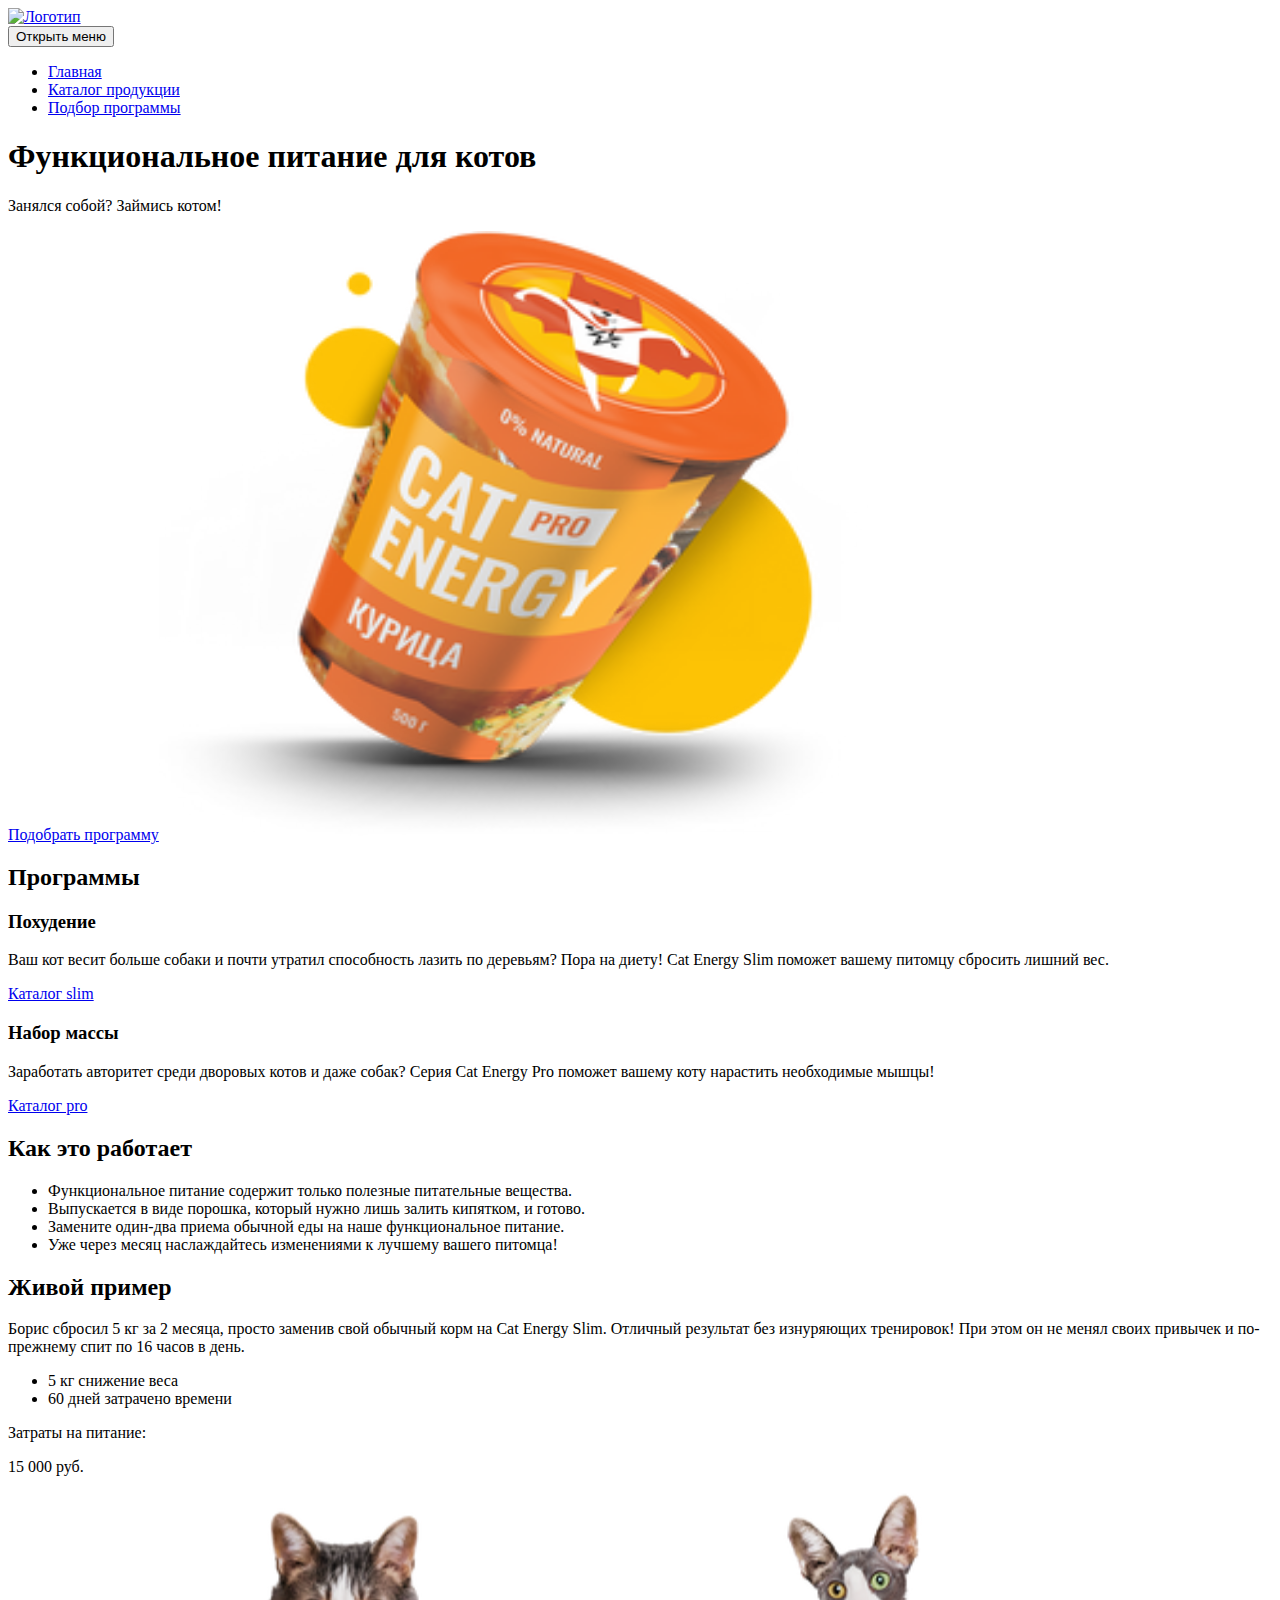
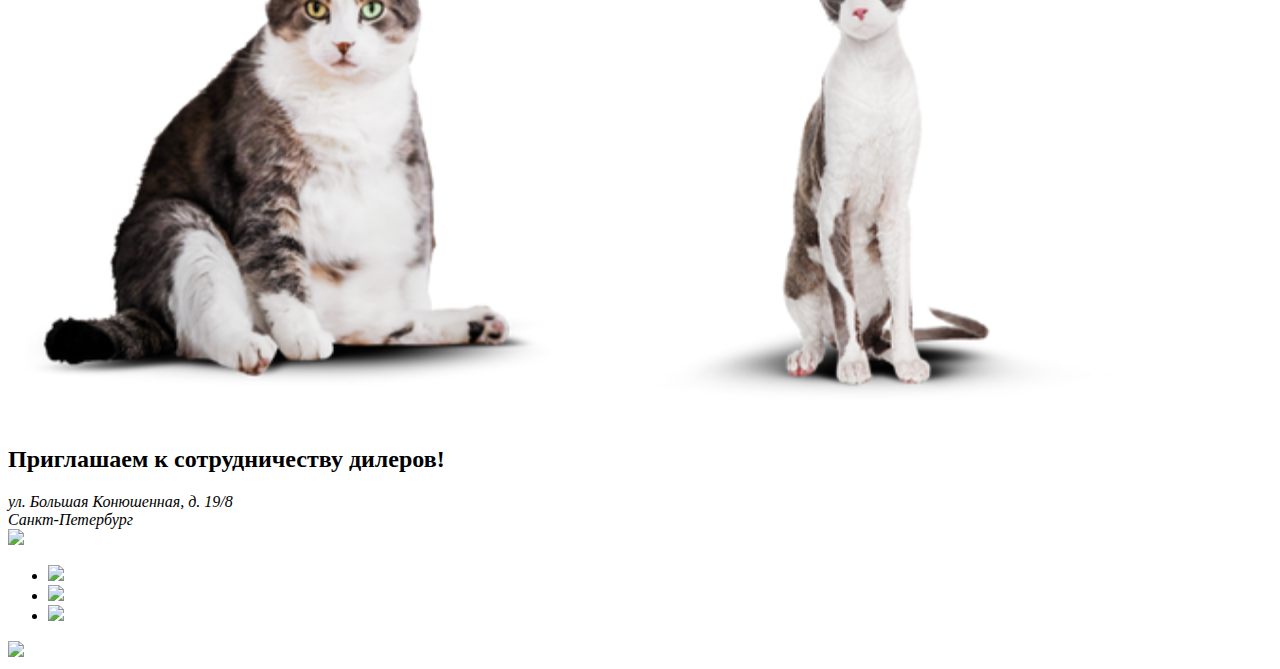
==== 4/index.html @ 18e3132c "Deploying to gh-pages from @ MakcimkoDG/2470113-cat-energy-31@b0594f6a841860a5d64043e78436e8407e42c7" ====
<!DOCTYPE html><html lang="ru"><head><meta charset="utf-8"><title>Cat Energy: функциональное питание для котов</title><link rel="stylesheet" href="styles/style.css"><link rel="icon" href="favicons/favicon.svg" type="image/svg+xml"><link rel="icon" href="favicon.ico"><!-- 16×16 --><link rel="manifest" href="manifest.webmanifest"></head><body class="page page-index"><header class="page__header header"><a class="header__logo header-logo" href="index.html"><img class="header-logo__img" src="img/logo-desktop.svg" alt="Логотип" width="202" height="59"></a><nav class="header__nav navigation"><button class="navigation__toggle" type="button"><span class="visually-hidden">Открыть меню</span></button><ul class="navigation__list"><li class="navigation__item navigation__item--active"><a href="index.html">Главная</a></li><li class="navigation__item"><a href="catalog.html">Каталог продукции</a></li><li class="navigation__item"><a href="catalog.html">Подбор программы</a></li></ul></nav></header><main class="page__content"><section class="promo"><h1 class="promo__title section-title section-title--l">Функциональное питание для котов</h1><p class="promo__description">Занялся собой? Займись котом!</p><a class="promo__button-link button-link" href="#">Подобрать программу</a><picture class="promo__image"><source width="552" height="499" type="image/png" media="(min-width: 1440px)" srcset="images/index-can@1x.png, images/index-can@2x.png 2x"><source width="709" height="609" type="image/png" media="(min-width: 768px)" srcset="images/index-can@1x.png, images/index-can@2x.png 2x"><img src="images/index-can@1x.png" srcset="images/index-can@2x.png 2x" width="280" height="270" alt="Банка питания с курицей"></picture></section><section class="preferences"><h2 class="preferences__title visually-hidden">Программы</h2><article class="preferences__card preferences__card--slim card-index"><h3 class="card-index__title">Похудение</h3><p class="card-index__description">Ваш кот весит больше собаки и почти утратил способность лазить по деревьям? Пора на диету! Cat Energy Slim поможет вашему питомцу сбросить лишний вес.</p><a class="card-index__link" href="#">Каталог slim</a></article><article class="preferences__card card-index preferences__card--pro"><h3 class="card-index__title">Набор массы</h3><p class="card-index__description">Заработать авторитет среди дворовых котов и даже собак? Серия Cat Energy Pro поможет вашему коту нарастить необходимые мышцы!</p><a class="card-index__link" href="#">Каталог pro</a></article></section><section class="features"><h2 class="features__title section-title section-title--l">Как это работает</h2><ul class="features__list"><li class="features__item features__item--first">Функциональное питание содержит только полезные питательные вещества.</li><li class="features__item features__item--second">Выпускается в виде порошка, который нужно лишь залить кипятком, и готово.</li><li class="features__item features__item--third">Замените один-два приема обычной еды на наше функциональное питание.</li><li class="features__item features__item--fourth">Уже через месяц наслаждайтесь изменениями к лучшему вашего питомца!</li></ul></section><section class="example"><h2 class="example__title section-title section-title--l">Живой пример</h2><p class="example__description">Борис сбросил 5 кг за 2 месяца, просто заменив свой обычный корм на Cat Energy Slim. Отличный результат без изнуряющих тренировок! При этом он не менял своих привычек и по-прежнему спит по 16 часов в день.</p><ul class="example__list"><li class="example__item example-item"><span class="example-item__key">5 кг</span> <span class="example-item__notice">снижение веса</span></li><li class="example__item example-item"><span class="example-item__key">60 дней</span> <span class="example-item__notice">затрачено времени</span></li></ul><p class="example__text">Затраты на питание:</p><p class="example__price">15 000 руб.</p><div class="example__slider"><picture class="example__slider--fat"><source width="560" height="512" type="image/png" media="(min-width: 768px)" srcset="images/fat_cat@1x.png, images/fat_cat@2x.png 2x"><img src="images/fat_cat@1x.png" srcset="images/fat_cat@2x.png 2x" width="280" height="256" alt="Толстый кот"></picture><picture class="example__slider--slim"><source width="560" height="512" type="image/png" media="(min-width: 768px)" srcset="images/slim_cat@1x.png, images/slim_cat@2x.png 2x"><img src="images/slim_cat@1x.png" srcset="images/slim_cat@2x.png 2x" width="280" height="256" alt="Худой кот"></picture></div></section><section class="contacts"><img class="contacts__map"><div class="contacts__container"><h2 class="contacts__title section-title section-title--xs">Приглашаем к сотрудничеству дилеров!</h2><address class="contacts__address">ул. Большая Конюшенная, д. 19/8<br>Санкт-Петербург</address></div></section></main><footer class="page__footer footer"><a class="footer__logo footer-logo" href="#"><img class="footer-logo__img" src="img/logo.svg"></a><ul class="footer__social-list social-list"><li class="social-list__item"><a class="social-list__link" href="#"><img src="img/vk.svg"></a></li><li class="social-list__item"><a class="social-list__link" href="#"><img src="img/yt.svg"></a></li><li class="social-list__item"><a class="social-list__link" href="#"><img src="img/tg.svg"></a></li></ul><a class="footer__copyright copyright" href="#"><img class="copyright__img" src="img/html-academy.svg"></a></footer></body></html>
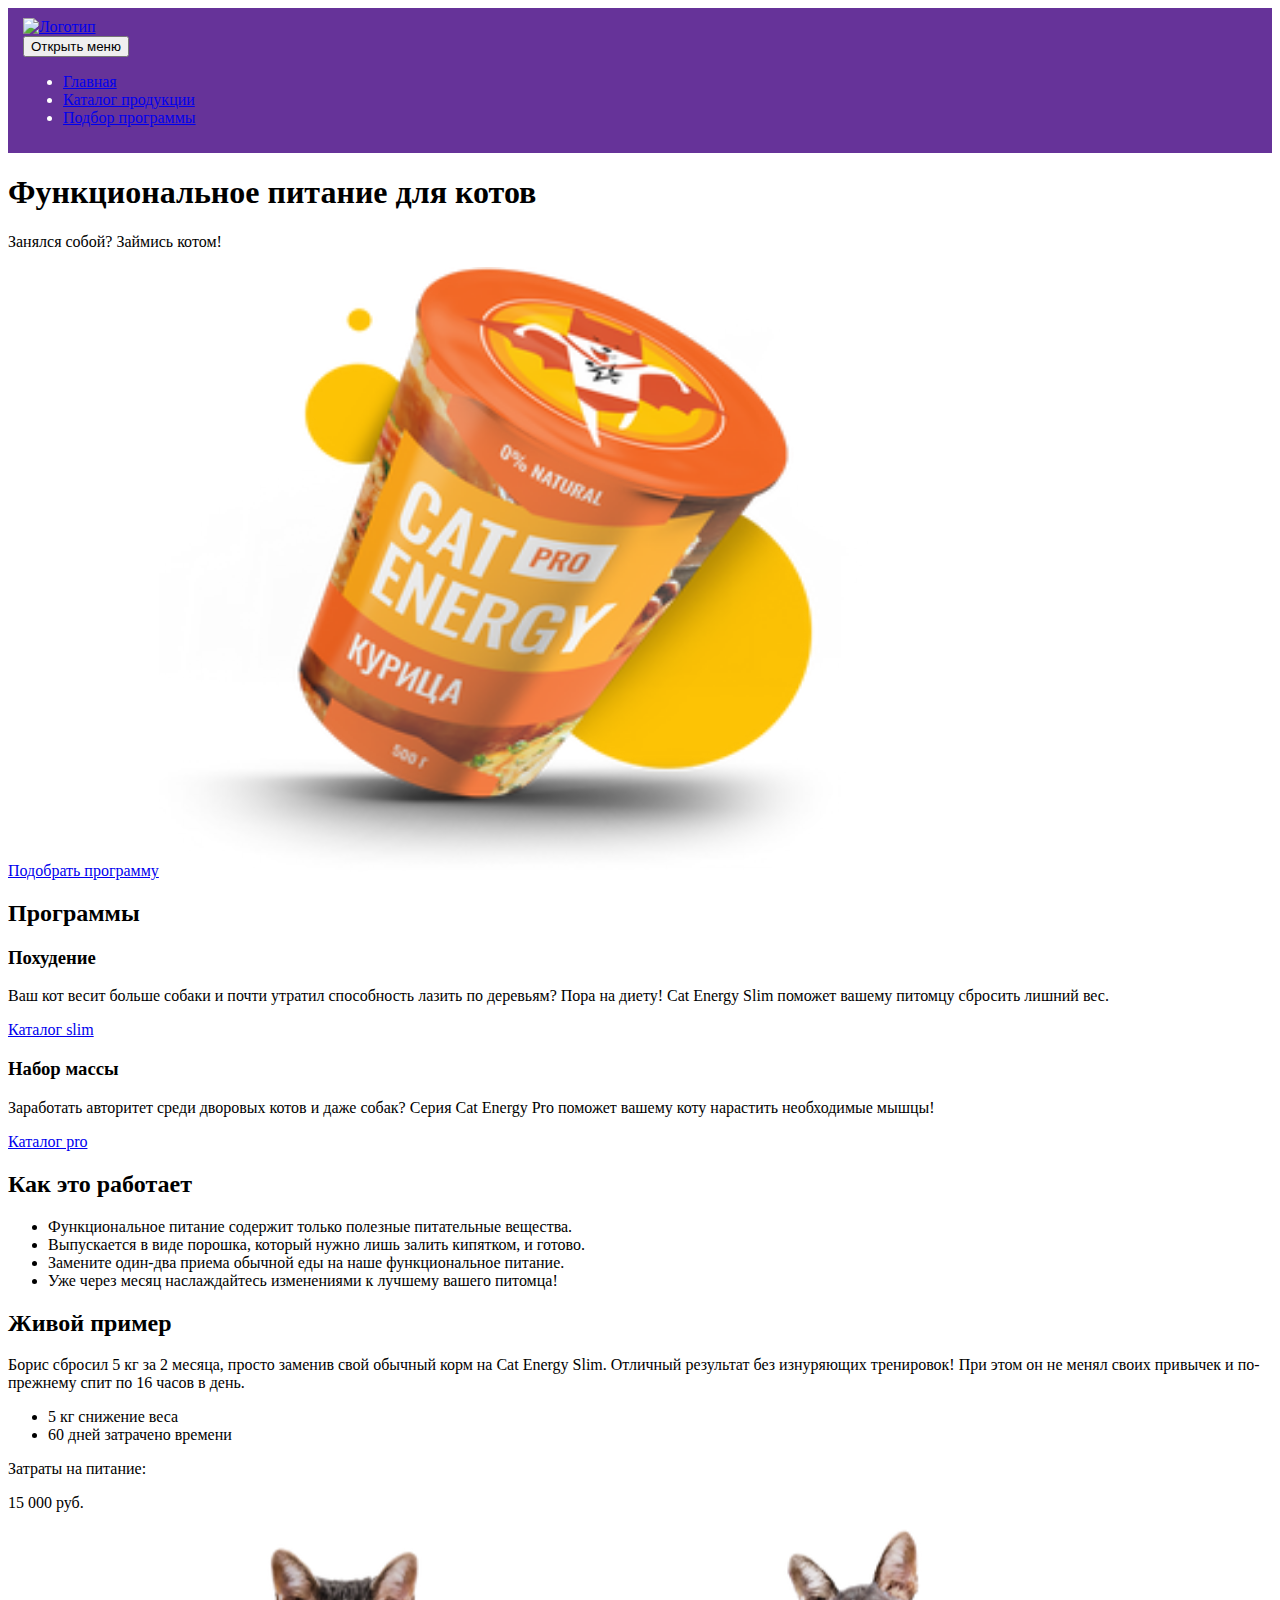
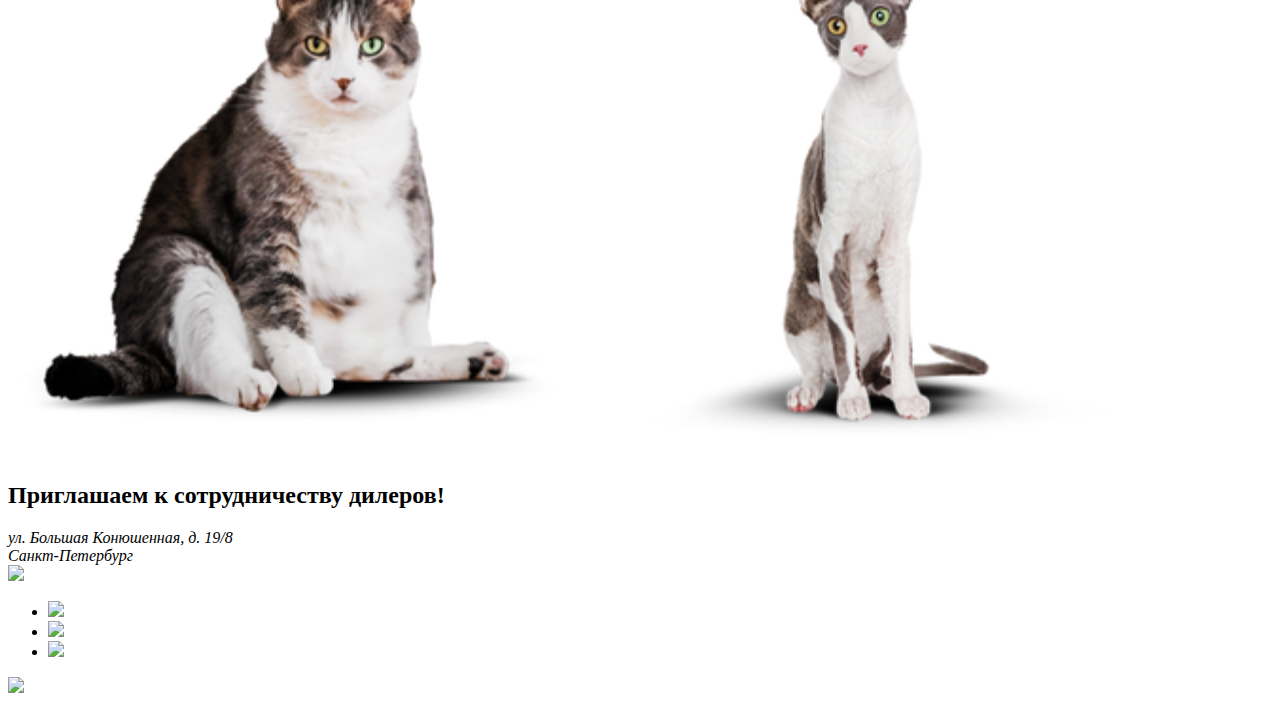
==== commit 945760bf: "Deploying to gh-pages from @ MakcimkoDG/2470113-cat-energy-31@b0594f6a841860a5d64043e78436e8407e42c7" ====
--- a/4/index.html
+++ b/4/index.html
@@ -1 +1 @@
-<!DOCTYPE html><html lang="ru"><head><meta charset="utf-8"><title>Cat Energy: функциональное питание для котов</title><link rel="stylesheet" href="styles/style.css"><link rel="icon" href="favicons/favicon.svg" type="image/svg+xml"><link rel="icon" href="favicon.ico"><!-- 16×16 --><link rel="manifest" href="manifest.webmanifest"></head><body class="page page-index"><header class="page__header header"><a class="header__logo header-logo" href="index.html"><img class="header-logo__img" src="img/logo-desktop.svg" alt="Логотип" width="202" height="59"></a><nav class="header__nav navigation"><button class="navigation__toggle" type="button"><span class="visually-hidden">Открыть меню</span></button><ul class="navigation__list"><li class="navigation__item navigation__item--active"><a href="index.html">Главная</a></li><li class="navigation__item"><a href="catalog.html">Каталог продукции</a></li><li class="navigation__item"><a href="catalog.html">Подбор программы</a></li></ul></nav></header><main class="page__content"><section class="promo"><h1 class="promo__title section-title section-title--l">Функциональное питание для котов</h1><p class="promo__description">Занялся собой? Займись котом!</p><a class="promo__button-link button-link" href="#">Подобрать программу</a><picture class="promo__image"><source width="552" height="499" type="image/png" media="(min-width: 1440px)" srcset="images/index-can@1x.png, images/index-can@2x.png 2x"><source width="709" height="609" type="image/png" media="(min-width: 768px)" srcset="images/index-can@1x.png, images/index-can@2x.png 2x"><img src="images/index-can@1x.png" srcset="images/index-can@2x.png 2x" width="280" height="270" alt="Банка питания с курицей"></picture></section><section class="preferences"><h2 class="preferences__title visually-hidden">Программы</h2><article class="preferences__card preferences__card--slim card-index"><h3 class="card-index__title">Похудение</h3><p class="card-index__description">Ваш кот весит больше собаки и почти утратил способность лазить по деревьям? Пора на диету! Cat Energy Slim поможет вашему питомцу сбросить лишний вес.</p><a class="card-index__link" href="#">Каталог slim</a></article><article class="preferences__card card-index preferences__card--pro"><h3 class="card-index__title">Набор массы</h3><p class="card-index__description">Заработать авторитет среди дворовых котов и даже собак? Серия Cat Energy Pro поможет вашему коту нарастить необходимые мышцы!</p><a class="card-index__link" href="#">Каталог pro</a></article></section><section class="features"><h2 class="features__title section-title section-title--l">Как это работает</h2><ul class="features__list"><li class="features__item features__item--first">Функциональное питание содержит только полезные питательные вещества.</li><li class="features__item features__item--second">Выпускается в виде порошка, который нужно лишь залить кипятком, и готово.</li><li class="features__item features__item--third">Замените один-два приема обычной еды на наше функциональное питание.</li><li class="features__item features__item--fourth">Уже через месяц наслаждайтесь изменениями к лучшему вашего питомца!</li></ul></section><section class="example"><h2 class="example__title section-title section-title--l">Живой пример</h2><p class="example__description">Борис сбросил 5 кг за 2 месяца, просто заменив свой обычный корм на Cat Energy Slim. Отличный результат без изнуряющих тренировок! При этом он не менял своих привычек и по-прежнему спит по 16 часов в день.</p><ul class="example__list"><li class="example__item example-item"><span class="example-item__key">5 кг</span> <span class="example-item__notice">снижение веса</span></li><li class="example__item example-item"><span class="example-item__key">60 дней</span> <span class="example-item__notice">затрачено времени</span></li></ul><p class="example__text">Затраты на питание:</p><p class="example__price">15 000 руб.</p><div class="example__slider"><picture class="example__slider--fat"><source width="560" height="512" type="image/png" media="(min-width: 768px)" srcset="images/fat_cat@1x.png, images/fat_cat@2x.png 2x"><img src="images/fat_cat@1x.png" srcset="images/fat_cat@2x.png 2x" width="280" height="256" alt="Толстый кот"></picture><picture class="example__slider--slim"><source width="560" height="512" type="image/png" media="(min-width: 768px)" srcset="images/slim_cat@1x.png, images/slim_cat@2x.png 2x"><img src="images/slim_cat@1x.png" srcset="images/slim_cat@2x.png 2x" width="280" height="256" alt="Худой кот"></picture></div></section><section class="contacts"><img class="contacts__map"><div class="contacts__container"><h2 class="contacts__title section-title section-title--xs">Приглашаем к сотрудничеству дилеров!</h2><address class="contacts__address">ул. Большая Конюшенная, д. 19/8<br>Санкт-Петербург</address></div></section></main><footer class="page__footer footer"><a class="footer__logo footer-logo" href="#"><img class="footer-logo__img" src="img/logo.svg"></a><ul class="footer__social-list social-list"><li class="social-list__item"><a class="social-list__link" href="#"><img src="img/vk.svg"></a></li><li class="social-list__item"><a class="social-list__link" href="#"><img src="img/yt.svg"></a></li><li class="social-list__item"><a class="social-list__link" href="#"><img src="img/tg.svg"></a></li></ul><a class="footer__copyright copyright" href="#"><img class="copyright__img" src="img/html-academy.svg"></a></footer></body></html>+<!DOCTYPE html><html lang="ru"><head><meta charset="utf-8"><title>Cat Energy: функциональное питание для котов</title><link rel="stylesheet" href="styles/styles.css"><link rel="icon" href="favicons/favicon.svg" type="image/svg+xml"><link rel="icon" href="favicon.ico"><!-- 16×16 --><link rel="manifest" href="manifest.webmanifest"></head><body class="page"><header class="page__header header"><a class="header__logo header-logo" href="index.html"><img class="header-logo__img" src="img/logo-desktop.svg" alt="Логотип" width="202" height="59"></a><nav class="header__nav navigation"><button class="navigation__toggle" type="button"><span class="visually-hidden">Открыть меню</span></button><ul class="navigation__list"><li class="navigation__item navigation__item--active"><a href="index.html">Главная</a></li><li class="navigation__item"><a href="catalog.html">Каталог продукции</a></li><li class="navigation__item"><a href="catalog.html">Подбор программы</a></li></ul></nav></header><main class="page__content"><section class="promo"><h1 class="promo__title section-title section-title--l">Функциональное питание для котов</h1><p class="promo__description">Занялся собой? Займись котом!</p><a class="promo__button-link button-link" href="#">Подобрать программу</a><picture class="promo__image"><source width="552" height="499" type="image/png" media="(min-width: 1440px)" srcset="images/index-can@1x.png, images/index-can@2x.png 2x"><source width="709" height="609" type="image/png" media="(min-width: 768px)" srcset="images/index-can@1x.png, images/index-can@2x.png 2x"><img src="images/index-can@1x.png" srcset="images/index-can@2x.png 2x" width="280" height="270" alt="Банка питания с курицей"></picture></section><section class="preferences"><h2 class="preferences__title visually-hidden">Программы</h2><article class="preferences__card card-index card-index--slim"><h3 class="card-index__title">Похудение</h3><p class="card-index__description">Ваш кот весит больше собаки и почти утратил способность лазить по деревьям? Пора на диету! Cat Energy Slim поможет вашему питомцу сбросить лишний вес.</p><a class="card-index__link" href="#">Каталог slim</a></article><article class="preferences__card card-index card-index--pro"><h3 class="card-index__title">Набор массы</h3><p class="card-index__description">Заработать авторитет среди дворовых котов и даже собак? Серия Cat Energy Pro поможет вашему коту нарастить необходимые мышцы!</p><a class="card-index__link" href="#">Каталог pro</a></article></section><section class="features"><h2 class="features__title section-title section-title--l">Как это работает</h2><ul class="features__list"><li class="features__item features__item--first">Функциональное питание содержит только полезные питательные вещества.</li><li class="features__item features__item--second">Выпускается в виде порошка, который нужно лишь залить кипятком, и готово.</li><li class="features__item features__item--third">Замените один-два приема обычной еды на наше функциональное питание.</li><li class="features__item features__item--fourth">Уже через месяц наслаждайтесь изменениями к лучшему вашего питомца!</li></ul></section><section class="example"><h2 class="example__title section-title section-title--l">Живой пример</h2><p class="example__description">Борис сбросил 5 кг за 2 месяца, просто заменив свой обычный корм на Cat Energy Slim. Отличный результат без изнуряющих тренировок! При этом он не менял своих привычек и по-прежнему спит по 16 часов в день.</p><ul class="example__list"><li class="example__item example-item"><span class="example-item__key">5 кг</span> <span class="example-item__notice">снижение веса</span></li><li class="example__item example-item"><span class="example-item__key">60 дней</span> <span class="example-item__notice">затрачено времени</span></li></ul><p class="example__text">Затраты на питание:</p><p class="example__price">15 000 руб.</p><div class="example__slider"><picture class="example__slider--fat"><source width="560" height="512" type="image/png" media="(min-width: 768px)" srcset="images/fat_cat@1x.png, images/fat_cat@2x.png 2x"><img src="images/fat_cat@1x.png" srcset="images/fat_cat@2x.png 2x" width="280" height="256" alt="Толстый кот"></picture><picture class="example__slider--slim"><source width="560" height="512" type="image/png" media="(min-width: 768px)" srcset="images/slim_cat@1x.png, images/slim_cat@2x.png 2x"><img src="images/slim_cat@1x.png" srcset="images/slim_cat@2x.png 2x" width="280" height="256" alt="Худой кот"></picture></div></section><section class="contacts"><img class="contacts__map"><div class="contacts__container"><h2 class="contacts__title section-title section-title--xs">Приглашаем к сотрудничеству дилеров!</h2><address class="contacts__address">ул. Большая Конюшенная, д. 19/8<br>Санкт-Петербург</address></div></section></main><footer class="page__footer footer"><a class="footer__logo footer-logo" href="#"><img class="footer-logo__img" src="img/logo.svg"></a><ul class="footer__social-list social-list"><li class="social-list__item"><a class="social-list__link" href="#"><img src="img/vk.svg"></a></li><li class="social-list__item"><a class="social-list__link" href="#"><img src="img/yt.svg"></a></li><li class="social-list__item"><a class="social-list__link" href="#"><img src="img/tg.svg"></a></li></ul><a class="footer__copyright copyright" href="#"><img class="copyright__img" src="img/html-academy.svg"></a></footer></body></html>--- a/4/styles/styles.css
+++ b/4/styles/styles.css
@@ -0,0 +1 @@
+.header{color:#fff;background-color:#639;padding:10px 15px}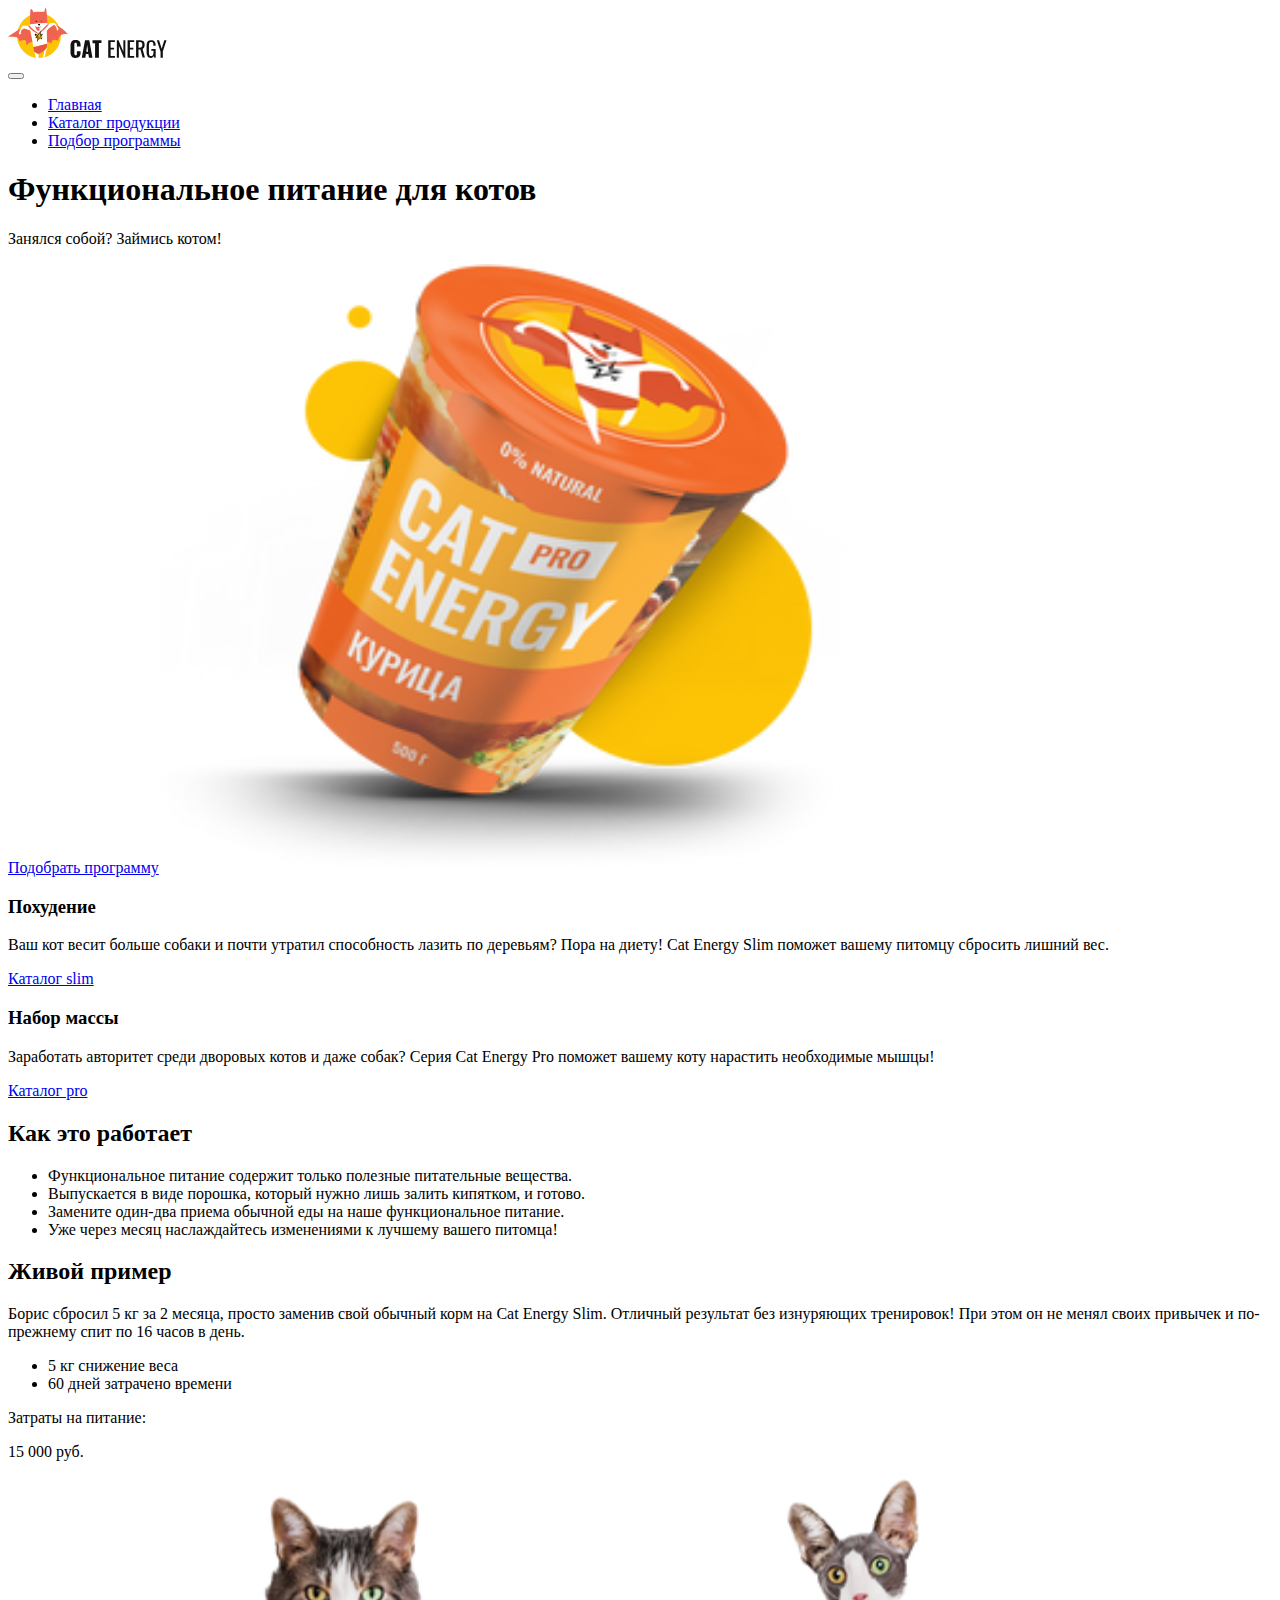
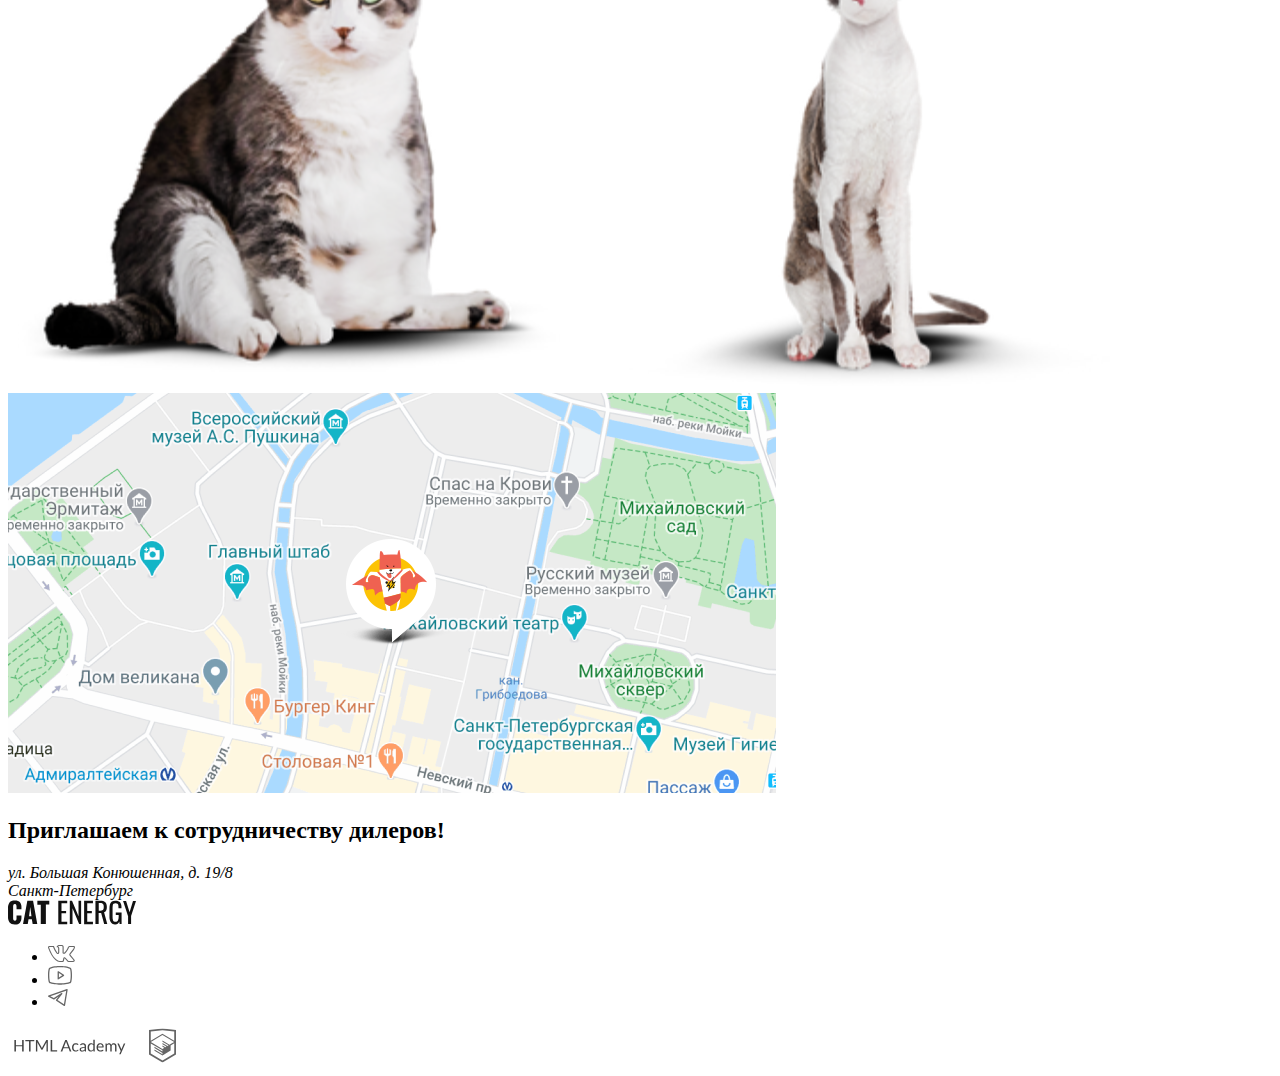
==== commit 4233b260: "Deploying to gh-pages from @ MakcimkoDG/2470113-cat-energy-31@b0594f6a841860a5d64043e78436e8407e42c7" ====
--- a/4/index.html
+++ b/4/index.html
@@ -1 +1 @@
-<!DOCTYPE html><html lang="ru"><head><meta charset="utf-8"><title>Cat Energy: функциональное питание для котов</title><link rel="stylesheet" href="styles/styles.css"><link rel="icon" href="favicons/favicon.svg" type="image/svg+xml"><link rel="icon" href="favicon.ico"><!-- 16×16 --><link rel="manifest" href="manifest.webmanifest"></head><body class="page"><header class="page__header header"><a class="header__logo header-logo" href="index.html"><img class="header-logo__img" src="img/logo-desktop.svg" alt="Логотип" width="202" height="59"></a><nav class="header__nav navigation"><button class="navigation__toggle" type="button"><span class="visually-hidden">Открыть меню</span></button><ul class="navigation__list"><li class="navigation__item navigation__item--active"><a href="index.html">Главная</a></li><li class="navigation__item"><a href="catalog.html">Каталог продукции</a></li><li class="navigation__item"><a href="catalog.html">Подбор программы</a></li></ul></nav></header><main class="page__content"><section class="promo"><h1 class="promo__title section-title section-title--l">Функциональное питание для котов</h1><p class="promo__description">Занялся собой? Займись котом!</p><a class="promo__button-link button-link" href="#">Подобрать программу</a><picture class="promo__image"><source width="552" height="499" type="image/png" media="(min-width: 1440px)" srcset="images/index-can@1x.png, images/index-can@2x.png 2x"><source width="709" height="609" type="image/png" media="(min-width: 768px)" srcset="images/index-can@1x.png, images/index-can@2x.png 2x"><img src="images/index-can@1x.png" srcset="images/index-can@2x.png 2x" width="280" height="270" alt="Банка питания с курицей"></picture></section><section class="preferences"><h2 class="preferences__title visually-hidden">Программы</h2><article class="preferences__card card-index card-index--slim"><h3 class="card-index__title">Похудение</h3><p class="card-index__description">Ваш кот весит больше собаки и почти утратил способность лазить по деревьям? Пора на диету! Cat Energy Slim поможет вашему питомцу сбросить лишний вес.</p><a class="card-index__link" href="#">Каталог slim</a></article><article class="preferences__card card-index card-index--pro"><h3 class="card-index__title">Набор массы</h3><p class="card-index__description">Заработать авторитет среди дворовых котов и даже собак? Серия Cat Energy Pro поможет вашему коту нарастить необходимые мышцы!</p><a class="card-index__link" href="#">Каталог pro</a></article></section><section class="features"><h2 class="features__title section-title section-title--l">Как это работает</h2><ul class="features__list"><li class="features__item features__item--first">Функциональное питание содержит только полезные питательные вещества.</li><li class="features__item features__item--second">Выпускается в виде порошка, который нужно лишь залить кипятком, и готово.</li><li class="features__item features__item--third">Замените один-два приема обычной еды на наше функциональное питание.</li><li class="features__item features__item--fourth">Уже через месяц наслаждайтесь изменениями к лучшему вашего питомца!</li></ul></section><section class="example"><h2 class="example__title section-title section-title--l">Живой пример</h2><p class="example__description">Борис сбросил 5 кг за 2 месяца, просто заменив свой обычный корм на Cat Energy Slim. Отличный результат без изнуряющих тренировок! При этом он не менял своих привычек и по-прежнему спит по 16 часов в день.</p><ul class="example__list"><li class="example__item example-item"><span class="example-item__key">5 кг</span> <span class="example-item__notice">снижение веса</span></li><li class="example__item example-item"><span class="example-item__key">60 дней</span> <span class="example-item__notice">затрачено времени</span></li></ul><p class="example__text">Затраты на питание:</p><p class="example__price">15 000 руб.</p><div class="example__slider"><picture class="example__slider--fat"><source width="560" height="512" type="image/png" media="(min-width: 768px)" srcset="images/fat_cat@1x.png, images/fat_cat@2x.png 2x"><img src="images/fat_cat@1x.png" srcset="images/fat_cat@2x.png 2x" width="280" height="256" alt="Толстый кот"></picture><picture class="example__slider--slim"><source width="560" height="512" type="image/png" media="(min-width: 768px)" srcset="images/slim_cat@1x.png, images/slim_cat@2x.png 2x"><img src="images/slim_cat@1x.png" srcset="images/slim_cat@2x.png 2x" width="280" height="256" alt="Худой кот"></picture></div></section><section class="contacts"><img class="contacts__map"><div class="contacts__container"><h2 class="contacts__title section-title section-title--xs">Приглашаем к сотрудничеству дилеров!</h2><address class="contacts__address">ул. Большая Конюшенная, д. 19/8<br>Санкт-Петербург</address></div></section></main><footer class="page__footer footer"><a class="footer__logo footer-logo" href="#"><img class="footer-logo__img" src="img/logo.svg"></a><ul class="footer__social-list social-list"><li class="social-list__item"><a class="social-list__link" href="#"><img src="img/vk.svg"></a></li><li class="social-list__item"><a class="social-list__link" href="#"><img src="img/yt.svg"></a></li><li class="social-list__item"><a class="social-list__link" href="#"><img src="img/tg.svg"></a></li></ul><a class="footer__copyright copyright" href="#"><img class="copyright__img" src="img/html-academy.svg"></a></footer></body></html>+<!DOCTYPE html><html lang="ru"><head><meta charset="utf-8"><title>Cat Energy: функциональное питание для котов</title><link rel="stylesheet" href="styles/styles.css"><link rel="icon" href="favicons/favicon.svg" type="image/svg+xml"><link rel="icon" href="favicon.ico"><!-- 16×16 --><link rel="manifest" href="manifest.webmanifest"></head><body class="page"><header class="page__header header"><a class="header__logo header-logo" href="index.html"><span class="visually-hidden">Логотип</span><picture class="header-logo__pic"><source media="(min-width: 1440px)" width="70" height="59" type="image/svg+xml" srcset="images/logo-pic.svg"><source media="(min-width: 768px)" width="60" height="50" type="image/svg+xml" srcset="images/logo-pic.svg"><img width="33" height="38" src="/images/logo-mobile.svg" alt="Логотип"></picture><picture class="header-logo__text"><source media="(min-width: 1440px)" width="118" height="21" type="image/svg+xml" srcset="images/logo.svg"><source media="(min-width: 768px)" width="101" height="18" type="image/svg+xml" srcset="images/logo.svg"><img width="101" height="18" src="/images/logo.svg" alt="Cat Energy"></picture></a><nav class="header__nav navigation"><button class="navigation__toggle" type="button"><span class="visually-hidden">Открыть меню</span></button><ul class="navigation__list"><li class="navigation__item navigation__item--active"><a href="index.html">Главная</a></li><li class="navigation__item"><a href="catalog.html">Каталог продукции</a></li><li class="navigation__item"><a href="catalog.html">Подбор программы</a></li></ul></nav></header><main class="page__content"><section class="promo"><h1 class="promo__title section-title section-title--l">Функциональное питание для котов</h1><p class="promo__description">Занялся собой? Займись котом!</p><a class="promo__button-link button-link" href="#">Подобрать программу</a><picture class="promo__image"><source width="552" height="499" type="image/png" media="(min-width: 1440px)" srcset="images/index-can@1x.png, images/index-can@2x.png 2x"><source width="709" height="609" type="image/png" media="(min-width: 768px)" srcset="images/index-can@1x.png, images/index-can@2x.png 2x"><img src="images/index-can@1x.png" srcset="images/index-can@2x.png 2x" width="280" height="270" alt="Банка питания с курицей"></picture></section><section class="preferences"><h2 class="preferences__title visually-hidden">Программы</h2><article class="preferences__card card-index card-index--slim"><h3 class="card-index__title">Похудение</h3><p class="card-index__description">Ваш кот весит больше собаки и почти утратил способность лазить по деревьям? Пора на диету! Cat Energy Slim поможет вашему питомцу сбросить лишний вес.</p><a class="card-index__link" href="#">Каталог slim</a></article><article class="preferences__card card-index card-index--pro"><h3 class="card-index__title">Набор массы</h3><p class="card-index__description">Заработать авторитет среди дворовых котов и даже собак? Серия Cat Energy Pro поможет вашему коту нарастить необходимые мышцы!</p><a class="card-index__link" href="#">Каталог pro</a></article></section><section class="features"><h2 class="features__title section-title section-title--l">Как это работает</h2><ul class="features__list"><li class="features__item features__item--first">Функциональное питание содержит только полезные питательные вещества.</li><li class="features__item features__item--second">Выпускается в виде порошка, который нужно лишь залить кипятком, и готово.</li><li class="features__item features__item--third">Замените один-два приема обычной еды на наше функциональное питание.</li><li class="features__item features__item--fourth">Уже через месяц наслаждайтесь изменениями к лучшему вашего питомца!</li></ul></section><section class="example"><h2 class="example__title section-title section-title--l">Живой пример</h2><p class="example__description">Борис сбросил 5 кг за 2 месяца, просто заменив свой обычный корм на Cat Energy Slim. Отличный результат без изнуряющих тренировок! При этом он не менял своих привычек и по-прежнему спит по 16 часов в день.</p><ul class="example__list"><li class="example__item example-item"><span class="example-item__key">5 кг</span> <span class="example-item__notice">снижение веса</span></li><li class="example__item example-item"><span class="example-item__key">60 дней</span> <span class="example-item__notice">затрачено времени</span></li></ul><p class="example__text">Затраты на питание:</p><p class="example__price">15 000 руб.</p><div class="example__slider"><picture class="example__slider--fat"><source width="560" height="512" type="image/png" media="(min-width: 768px)" srcset="images/fat_cat@1x.png, images/fat_cat@2x.png 2x"><img src="images/fat_cat@1x.png" srcset="images/fat_cat@2x.png 2x" width="280" height="256" alt="Толстый кот"></picture><picture class="example__slider--slim"><source width="560" height="512" type="image/png" media="(min-width: 768px)" srcset="images/slim_cat@1x.png, images/slim_cat@2x.png 2x"><img src="images/slim_cat@1x.png" srcset="images/slim_cat@2x.png 2x" width="280" height="256" alt="Худой кот"></picture></div></section><section class="contacts"><picture class="contacts__map"><source width="1440" height="400" type="image/png" media="(min-width: 1440px)" srcset="images/location-desktop.png"><source width="768" height="400" type="image/png" media="(min-width: 768px)" srcset="images/location-tablet.png"><img src="images/location.png" width="320" height="362" alt="карта Петербурга"></picture><div class="contacts__container"><h2 class="contacts__title section-title section-title--xs">Приглашаем к сотрудничеству дилеров!</h2><address class="contacts__address">ул. Большая Конюшенная, д. 19/8<br>Санкт-Петербург</address></div></section></main><footer class="page__footer footer"><a class="footer__logo footer-logo" href="#"><span class="visually-hidden">Логотип Cat Energy</span> <svg class="footer-logo__svg" width="128" height="25" viewBox="0 0 128 25" fill="none" xmlns="http://www.w3.org/2000/svg"><path d="M1.6236 22.4574C0.489608 20.7815 -0.0733133 18.7722 0.0213584 16.7383V8.2617C-0.115966 6.20593 0.411707 4.16097 1.52346 2.44043C2.62499 1.11277 4.32737 0.5 6.83086 0.5C9.33436 0.5 10.9366 1.11277 11.938 2.23617C13.0252 3.65904 13.56 5.4407 13.4401 7.24043V9.28298H8.53324V6.93404C8.57287 6.23932 8.47057 5.54378 8.23282 4.89149C8.10574 4.62819 7.90433 4.40969 7.65449 4.26409C7.40465 4.11849 7.11781 4.05245 6.83086 4.07447C6.12989 4.07447 5.62919 4.27872 5.42891 4.78936C5.20237 5.515 5.10073 6.27516 5.12849 7.03617V17.9638C5.0756 18.7022 5.21373 19.4417 5.52905 20.1085C5.72933 20.6192 6.23003 20.8234 6.931 20.8234C7.63198 20.8234 8.03254 20.6192 8.23282 20.1085C8.4605 19.4183 8.56232 18.6914 8.53324 17.9638V15.5128H13.4401V17.5553C13.5419 19.3844 13.0103 21.1918 11.938 22.6617C10.9366 23.8872 9.23422 24.5 6.83086 24.5C4.42751 24.3979 2.62499 23.7851 1.6236 22.4574Z" fill="#111111"/><path d="M19.3484 0.806396H25.0563L29.2622 24.0915H24.6558L23.8547 19.1894H20.55L19.7489 24.0915H15.0424L19.3484 0.806396ZM23.4541 16.1255L22.2524 7.03618L21.0507 16.1255H23.4541Z" fill="#111111"/><path d="M32.7671 4.68725H29.3623V0.806396H41.2789V4.58512H37.8742V24.0915H32.7671V4.68725Z" fill="#111111"/><path d="M50.3916 0.806396H59.2039V3.25746H53.496V10.917H58.1024V13.266H53.496V21.8447H59.2039V24.1936H50.2915V0.806396H50.3916Z" fill="#111111"/><path d="M61.8076 0.806396H64.0107L70.5198 16.2277V0.806396H73.1234V24.0915H71.1206L64.5114 8.15959V24.0915H61.8076V0.806396Z" fill="#111111"/><path d="M76.1276 0.806396H84.9399V3.25746H79.2319V10.917H83.8383V13.266H79.2319V21.8447H84.9399V24.1936H76.1276V0.806396Z" fill="#111111"/><path d="M87.5435 0.806296H92.1499C93.962 0.678639 95.7628 1.1828 97.2571 2.23608C98.3586 3.15523 98.8593 4.78927 98.8593 6.93396C98.8593 9.89566 97.958 11.734 96.0554 12.3467L99.2598 23.9893H96.1555L93.1513 13.0616H90.6478V23.9893H87.4434V0.806296H87.5435ZM91.9496 10.8148C92.982 10.9016 94.011 10.6121 94.8537 9.99778C95.4545 9.48715 95.755 8.46587 95.755 6.93396C95.7827 6.17295 95.6811 5.41279 95.4545 4.68715C95.2291 4.16645 94.8421 3.73582 94.353 3.46162C93.6633 3.14108 92.9061 3.00069 92.1499 3.0531H90.748V10.7127H91.9496V10.8148Z" fill="#111111"/><path d="M102.865 22.3554C101.824 20.5697 101.335 18.5053 101.463 16.432V8.67025C101.438 7.19026 101.607 5.71349 101.964 4.27876C102.299 3.20664 102.967 2.27469 103.866 1.62344C104.984 0.948453 106.274 0.628462 107.572 0.704291C109.674 0.704291 111.177 1.21493 112.078 2.33833C113.115 3.82172 113.61 5.62795 113.48 7.44472V8.26174H110.476V7.54684C110.48 6.69152 110.413 5.83736 110.275 4.99365C110.191 4.46049 109.903 3.98313 109.474 3.66599C108.911 3.28921 108.243 3.10993 107.572 3.15535C106.854 3.10843 106.143 3.32587 105.569 3.76812C105.333 3.97055 105.141 4.21989 105.003 4.50086C104.865 4.78184 104.785 5.08853 104.768 5.40216C104.636 6.31517 104.569 7.23673 104.567 8.15961V16.8405C104.494 18.163 104.698 19.4863 105.168 20.7213C105.569 21.5383 106.37 21.8447 107.572 21.8447C108.046 21.905 108.527 21.8208 108.955 21.6028C109.383 21.3847 109.738 21.0425 109.975 20.6192C110.504 19.3277 110.743 17.932 110.676 16.5341V14.9H107.772V12.5511H113.58V24.0915H111.577L111.277 21.4362C111.014 22.3261 110.468 23.101 109.724 23.6376C108.98 24.1742 108.081 24.4419 107.171 24.3979C106.344 24.4475 105.517 24.2869 104.765 23.9304C104.014 23.5739 103.361 23.0327 102.865 22.3554Z" fill="#111111"/><path d="M119.989 15.9212L115.082 0.908447H118.086L121.591 12.1425L124.996 0.908447H128L123.093 15.9212V24.0914H120.089V15.9212H119.989Z" fill="#111111"/></svg></a><ul class="footer__social-list social-list"><li class="social-list__item"><a class="social-list__link" href="#"><span class="visually-hidden">Мы ВКонтакте</span> <svg width="27" height="17" viewBox="0 0 27 17" fill="none" xmlns="http://www.w3.org/2000/svg"><path d="M0 2.33876C0 1.48373 0.515103 1.02268 1.54531 0.955621L5.51515 0.980769C5.78158 0.980769 5.95921 1.10651 6.04802 1.35799C6.45655 2.61538 6.91392 3.70094 7.42014 4.61465C7.92637 5.52835 8.58801 6.58038 9.40507 7.77071C9.47611 7.9216 9.59157 7.99704 9.75143 7.99704C9.87576 7.99704 9.97345 7.93836 10.0445 7.82101L10.1244 7.54438L10.1511 3.19379C10.1511 2.89201 10.0756 2.69083 9.92461 2.59024C9.77363 2.48965 9.49388 2.4142 9.08535 2.36391C8.76563 2.31361 8.60577 2.12919 8.60577 1.81065C8.60577 1.74359 8.61465 1.69329 8.63241 1.65976C9.00542 0.57002 10.0711 0.0251479 11.8296 0.0251479L13.3216 0C13.9966 0 14.5561 0.15927 15.0001 0.477811C15.4442 0.796351 15.6662 1.29931 15.6662 1.98669V7.69527C15.7906 7.77909 15.906 7.82101 16.0126 7.82101C16.279 7.82101 16.5099 7.67012 16.7053 7.36834C18.6592 4.78649 19.716 3.05966 19.8759 2.18787C19.8759 2.1711 19.8936 2.12919 19.9291 2.06213C20.0535 1.81065 20.2577 1.5927 20.5419 1.40828C20.8261 1.22387 21.0748 1.09813 21.288 1.03107C21.359 0.997535 21.4389 0.980769 21.5277 0.980769H25.6574L25.9239 1.00592C26.2791 1.00592 26.5544 1.16519 26.7498 1.48373C26.8209 1.58432 26.8697 1.69329 26.8964 1.81065C26.923 1.92801 26.9408 2.04536 26.9496 2.16272C26.9585 2.28008 26.963 2.34714 26.963 2.36391V2.53994C26.8386 3.22732 26.5233 3.9608 26.0171 4.74038C25.5109 5.51997 24.867 6.36243 24.0855 7.26775C23.304 8.17308 22.8155 8.76825 22.6201 9.05326C22.4603 9.25444 22.3803 9.43886 22.3803 9.60651C22.3803 9.74063 22.4514 9.89152 22.5935 10.0592L26.4834 14.6864C26.6965 14.9546 26.8031 15.248 26.8031 15.5666C26.8031 15.9522 26.6432 16.2707 26.3235 16.5222C26.0038 16.7737 25.6219 16.9162 25.1779 16.9497L24.7249 16.9749H20.6752C20.6574 16.9749 20.6219 16.979 20.5686 16.9874C20.5153 16.9958 20.4798 17 20.462 17C20.0712 17 19.7071 16.8407 19.3696 16.5222C19.2453 16.3881 18.4105 15.3989 16.8652 13.5547C16.7764 13.4374 16.652 13.3284 16.4922 13.2278C16.4211 13.4961 16.3279 13.8817 16.2124 14.3846C16.097 14.8876 16.0126 15.248 15.9593 15.466L15.8794 15.8935C15.7018 16.4803 15.3287 16.8323 14.7604 16.9497L14.3874 16.9749H11.7763C10.3021 16.9749 8.83224 16.3378 7.36686 15.0636C5.90148 13.7894 4.58264 12.1423 3.41034 10.122C2.23803 8.10182 1.14566 5.75049 0.133216 3.06805C0.0444054 2.8501 0 2.607 0 2.33876ZM16.0126 8.85207C15.6396 8.85207 15.3021 8.75567 15.0001 8.56287C14.6982 8.37007 14.5472 8.10602 14.5472 7.77071V1.98669C14.5472 1.65138 14.4584 1.41248 14.2808 1.26997C14.1032 1.12747 13.7923 1.05621 13.3483 1.05621L11.8296 1.10651C11.0658 1.10651 10.4886 1.23225 10.0978 1.48373C10.8793 1.8358 11.2701 2.40582 11.2701 3.19379V7.61982C11.2346 8.03895 11.0569 8.38683 10.7372 8.66346C10.4175 8.94009 10.0623 9.0784 9.6715 9.0784C9.13863 9.0784 8.7301 8.83531 8.44591 8.34911C7.06046 6.37081 6.03025 4.4931 5.35529 2.71598L5.1155 2.06213L1.57195 2.03698C1.34104 2.03698 1.21227 2.04956 1.18562 2.0747C1.15898 2.09985 1.14566 2.1711 1.14566 2.28846C1.14566 2.43935 1.16342 2.59862 1.19895 2.76627L1.75845 4.17456C3.25048 7.81262 4.87127 10.6795 6.62085 12.7751C8.37042 14.8708 10.0889 15.9186 11.7763 15.9186H14.4406C14.5472 15.9186 14.6271 15.8893 14.6804 15.8306C14.7337 15.7719 14.7781 15.6588 14.8136 15.4911L14.8669 15.2396L15.3732 13.0266C15.5152 12.7249 15.6396 12.5237 15.7462 12.4231C15.9415 12.2387 16.1725 12.1465 16.4389 12.1465C16.8652 12.1465 17.3003 12.3895 17.7444 12.8757L20.0091 15.5917C20.1512 15.8097 20.3022 15.9186 20.462 15.9186H24.8581C25.391 15.9186 25.6574 15.7929 25.6574 15.5414C25.6574 15.4576 25.6308 15.3738 25.5775 15.2899L21.7142 10.7382C21.4123 10.3861 21.2613 10.0089 21.2613 9.60651C21.2613 9.20414 21.4034 8.81854 21.6876 8.4497C21.9185 8.1144 22.367 7.55695 23.0331 6.77737C23.6992 5.99778 24.2809 5.26849 24.7782 4.5895C25.2756 3.9105 25.6042 3.29438 25.764 2.74112L25.8439 2.4142C25.8262 2.38067 25.8173 2.32618 25.8173 2.25074C25.8173 2.1753 25.8084 2.11243 25.7907 2.06213H21.6077C21.3412 2.16272 21.1281 2.31361 20.9682 2.51479L20.8084 2.9926C20.3643 4.14941 19.2009 5.93491 17.3181 8.34911C16.9451 8.68442 16.5099 8.85207 16.0126 8.85207Z" fill="#666666"/></svg></a></li><li class="social-list__item"><a class="social-list__link" href="#"><span class="visually-hidden">Мы в YouTube</span> <svg width="24" height="19" viewBox="0 0 24 19" fill="none" xmlns="http://www.w3.org/2000/svg"><path d="M15.8509 8.79275L10.6145 5.30184C10.5159 5.23691 10.4016 5.19985 10.2837 5.19459C10.1657 5.18934 10.0486 5.21608 9.94459 5.27198C9.84061 5.32789 9.75368 5.41087 9.69302 5.51215C9.63236 5.61343 9.60022 5.72924 9.6 5.84729V12.8291C9.60013 12.9481 9.6327 13.0648 9.69421 13.1667C9.75572 13.2686 9.84384 13.3518 9.94909 13.4073C10.0524 13.4631 10.1691 13.4895 10.2864 13.4837C10.4037 13.478 10.5172 13.4402 10.6145 13.3746L15.8509 9.88366C15.9409 9.82395 16.0148 9.7429 16.0658 9.64772C16.1169 9.55255 16.1436 9.44621 16.1436 9.3382C16.1436 9.23019 16.1169 9.12385 16.0658 9.02868C16.0148 8.93351 15.9409 8.85245 15.8509 8.79275ZM10.9091 11.6073V7.06911L14.3127 9.3382L10.9091 11.6073ZM23.3891 3.04366C23.2942 2.67547 23.1131 2.33511 22.8609 2.05061C22.6086 1.76611 22.2924 1.54561 21.9382 1.40729C18.2182 -0.0217993 12.2509 1.91553e-05 12 1.91553e-05C11.7491 1.91553e-05 5.78182 -0.0217993 2.06182 1.40729C1.70764 1.54561 1.3914 1.76611 1.13914 2.05061C0.886889 2.33511 0.705838 2.67547 0.610909 3.04366C0.327273 4.11275 0 6.07638 0 9.3382C0 12.6 0.327273 14.5637 0.610909 15.6327C0.705838 16.0009 0.886889 16.3413 1.13914 16.6258C1.3914 16.9103 1.70764 17.1308 2.06182 17.2691C5.78182 18.6982 11.7491 18.6764 12 18.6764H12.0764C12.8291 18.6764 18.3927 18.6327 21.9382 17.2691C22.2924 17.1308 22.6086 16.9103 22.8609 16.6258C23.1131 16.3413 23.2942 16.0009 23.3891 15.6327C23.6727 14.5637 24 12.6 24 9.3382C24 6.07638 23.6727 4.11275 23.3891 3.04366ZM22.1236 15.3055C22.0807 15.472 21.999 15.6259 21.8853 15.7548C21.7715 15.8838 21.6289 15.984 21.4691 16.0473C17.9782 17.3891 12.0655 17.3673 12 17.3673C11.9345 17.3673 6.02182 17.3891 2.53091 16.0473C2.37107 15.984 2.22846 15.8838 2.11471 15.7548C2.00096 15.6259 1.91929 15.472 1.87636 15.3055C1.61455 14.3018 1.30909 12.4582 1.30909 9.3382C1.30909 6.2182 1.61455 4.37457 1.87636 3.37093C1.91929 3.20445 2.00096 3.05047 2.11471 2.92156C2.22846 2.79264 2.37107 2.69243 2.53091 2.62911C6.02182 1.28729 11.9345 1.30911 12 1.30911C12.0655 1.30911 17.9782 1.28729 21.4691 2.62911C21.6289 2.69243 21.7715 2.79264 21.8853 2.92156C21.999 3.05047 22.0807 3.20445 22.1236 3.37093C22.3855 4.37457 22.6909 6.2182 22.6909 9.3382C22.6909 12.4582 22.3855 14.3018 22.1236 15.3055Z" fill="#666666"/></svg></a></li><li class="social-list__item"><a class="social-list__link" href="#"><span class="visually-hidden">Мы в Телеграме</span> <svg width="20" height="18" viewBox="0 0 20 18" fill="none" xmlns="http://www.w3.org/2000/svg"><path fill-rule="evenodd" clip-rule="evenodd" d="M19.4608 0.152905C19.6393 0.302216 19.7255 0.534898 19.6872 0.764481L17.0611 16.5214C17.0244 16.7411 16.8789 16.9273 16.6745 17.0159C16.47 17.1045 16.2346 17.0833 16.0493 16.9597L8.17082 11.7074C8.01771 11.6054 7.91447 11.4437 7.88624 11.2619C7.858 11.08 7.90738 10.8947 8.02233 10.751L10.633 7.48773L6.27303 10.3944C6.077 10.525 5.82597 10.5407 5.61524 10.4353L0.362931 7.80915C0.127693 7.69153 -0.0146529 7.44488 0.00119976 7.18235C0.0170525 6.91983 0.188044 6.6921 0.435726 6.60364L18.8188 0.0382579C19.038 -0.0400244 19.2822 0.00359465 19.4608 0.152905ZM2.32626 7.32275L5.86168 9.09046L13.4231 4.0495C13.6925 3.86994 14.0525 3.91349 14.2712 4.1521C14.49 4.3907 14.5022 4.75314 14.3 5.00591L9.49502 11.0121L15.9328 15.3039L18.2083 1.65058L2.32626 7.32275Z" fill="#666666"/></svg></a></li></ul><a class="footer__copyright copyright" href="#"><span class="visually-hidden">HTML Academy</span> <svg class="copyright__svg" width="168" height="37" viewBox="0 0 168 37" fill="none" xmlns="http://www.w3.org/2000/svg"><path d="M15.688 24.5H14.128V19.284H7.952V24.5H6.392V13.036H7.952V18.148H14.128V13.036H15.688V24.5ZM26.2938 13.036V14.34H22.5898V24.5H21.0378V14.34H17.3178V13.036H26.2938ZM33.5633 20.356C33.6379 20.484 33.7019 20.62 33.7553 20.764C33.8139 20.9027 33.8699 21.044 33.9233 21.188C33.9766 21.0387 34.0326 20.8973 34.0913 20.764C34.1499 20.6253 34.2166 20.4867 34.2913 20.348L38.1713 13.3C38.2406 13.1773 38.3126 13.1027 38.3873 13.076C38.4619 13.0493 38.5686 13.036 38.7073 13.036H39.8513V24.5H38.4913V16.076C38.4913 15.964 38.4939 15.844 38.4993 15.716C38.5046 15.588 38.5126 15.4573 38.5233 15.324L34.5953 22.492C34.4619 22.732 34.2753 22.852 34.0353 22.852H33.8113C33.5713 22.852 33.3846 22.732 33.2513 22.492L29.2353 15.3C29.2513 15.4387 29.2619 15.5747 29.2673 15.708C29.2779 15.8413 29.2833 15.964 29.2833 16.076V24.5H27.9233V13.036H29.0673C29.2059 13.036 29.3126 13.0493 29.3873 13.076C29.4619 13.1027 29.5339 13.1773 29.6033 13.3L33.5633 20.356ZM44.194 23.196H49.154V24.5H42.642V13.036H44.194V23.196ZM63.3865 24.5H62.1865C62.0478 24.5 61.9358 24.4653 61.8505 24.396C61.7652 24.3267 61.7012 24.2387 61.6585 24.132L60.5865 21.364H55.4425L54.3705 24.132C54.3332 24.228 54.2692 24.3133 54.1785 24.388C54.0878 24.4627 53.9758 24.5 53.8425 24.5H52.6425L57.2265 13.036H58.8025L63.3865 24.5ZM55.8745 20.244H60.1545L58.3545 15.58C58.2372 15.292 58.1225 14.932 58.0105 14.5C57.9518 14.7187 57.8932 14.9213 57.8345 15.108C57.7812 15.2893 57.7278 15.4493 57.6745 15.588L55.8745 20.244ZM70.1335 17.836C70.0908 17.8947 70.0482 17.94 70.0055 17.972C69.9628 18.004 69.9015 18.02 69.8215 18.02C69.7415 18.02 69.6535 17.988 69.5575 17.924C69.4668 17.8547 69.3495 17.78 69.2055 17.7C69.0615 17.62 68.8855 17.548 68.6775 17.484C68.4748 17.4147 68.2242 17.38 67.9255 17.38C67.5308 17.38 67.1815 17.452 66.8775 17.596C66.5735 17.7347 66.3175 17.9373 66.1095 18.204C65.9068 18.4707 65.7522 18.7933 65.6455 19.172C65.5442 19.5507 65.4935 19.9747 65.4935 20.444C65.4935 20.9347 65.5495 21.372 65.6615 21.756C65.7735 22.1347 65.9308 22.4547 66.1335 22.716C66.3362 22.972 66.5815 23.1693 66.8695 23.308C67.1628 23.4413 67.4908 23.508 67.8535 23.508C68.2002 23.508 68.4855 23.468 68.7095 23.388C68.9335 23.3027 69.1202 23.2093 69.2695 23.108C69.4188 23.0067 69.5415 22.916 69.6375 22.836C69.7335 22.7507 69.8295 22.708 69.9255 22.708C70.0482 22.708 70.1388 22.7533 70.1975 22.844L70.5975 23.364C70.2455 23.796 69.8055 24.1133 69.2775 24.316C68.7495 24.5133 68.1922 24.612 67.6055 24.612C67.0988 24.612 66.6268 24.5187 66.1895 24.332C65.7575 24.1453 65.3815 23.876 65.0615 23.524C64.7415 23.1667 64.4882 22.7293 64.3015 22.212C64.1202 21.6947 64.0295 21.1053 64.0295 20.444C64.0295 19.8413 64.1122 19.284 64.2775 18.772C64.4482 18.26 64.6935 17.82 65.0135 17.452C65.3388 17.0787 65.7388 16.788 66.2135 16.58C66.6882 16.372 67.2322 16.268 67.8455 16.268C68.4108 16.268 68.9122 16.3613 69.3495 16.548C69.7868 16.7293 70.1735 16.988 70.5095 17.324L70.1335 17.836ZM78.0263 24.5H77.3943C77.2556 24.5 77.1436 24.4787 77.0583 24.436C76.9729 24.3933 76.9169 24.3027 76.8903 24.164L76.7303 23.412C76.5169 23.604 76.3089 23.7773 76.1063 23.932C75.9036 24.0813 75.6903 24.2093 75.4663 24.316C75.2423 24.4173 75.0023 24.4947 74.7463 24.548C74.4956 24.6013 74.2156 24.628 73.9063 24.628C73.5916 24.628 73.2956 24.5853 73.0182 24.5C72.7463 24.4093 72.5089 24.276 72.3063 24.1C72.1036 23.924 71.9409 23.7027 71.8183 23.436C71.7009 23.164 71.6423 22.844 71.6423 22.476C71.6423 22.156 71.7303 21.8493 71.9062 21.556C72.0823 21.2573 72.3649 20.9933 72.7543 20.764C73.1489 20.5347 73.6636 20.348 74.2983 20.204C74.9329 20.0547 75.7089 19.9693 76.6263 19.948V19.316C76.6263 18.6867 76.4903 18.212 76.2183 17.892C75.9516 17.5667 75.5543 17.404 75.0263 17.404C74.6796 17.404 74.3863 17.4493 74.1463 17.54C73.9116 17.6253 73.7063 17.724 73.5303 17.836C73.3596 17.9427 73.2103 18.0413 73.0823 18.132C72.9596 18.2173 72.8369 18.26 72.7143 18.26C72.6183 18.26 72.5329 18.236 72.4583 18.188C72.3889 18.1347 72.3329 18.0707 72.2903 17.996L72.0343 17.54C72.4823 17.108 72.9649 16.7853 73.4823 16.572C73.9996 16.3587 74.5729 16.252 75.2023 16.252C75.6556 16.252 76.0583 16.3267 76.4103 16.476C76.7623 16.6253 77.0583 16.8333 77.2983 17.1C77.5383 17.3667 77.7196 17.6893 77.8423 18.068C77.9649 18.4467 78.0263 18.8627 78.0263 19.316V24.5ZM74.3303 23.628C74.5809 23.628 74.8103 23.604 75.0182 23.556C75.2263 23.5027 75.4209 23.4307 75.6023 23.34C75.7889 23.244 75.9649 23.1293 76.1303 22.996C76.3009 22.8627 76.4663 22.7107 76.6263 22.54V20.852C75.9703 20.8733 75.4129 20.9267 74.9543 21.012C74.4956 21.092 74.1223 21.1987 73.8343 21.332C73.5463 21.4653 73.3356 21.6227 73.2023 21.804C73.0743 21.9853 73.0103 22.188 73.0103 22.412C73.0103 22.6253 73.0449 22.8093 73.1143 22.964C73.1836 23.1187 73.2769 23.2467 73.3943 23.348C73.5116 23.444 73.6503 23.516 73.8103 23.564C73.9703 23.6067 74.1436 23.628 74.3303 23.628ZM85.8876 24.5C85.685 24.5 85.557 24.4013 85.5036 24.204L85.3756 23.22C85.029 23.6413 84.6316 23.98 84.1836 24.236C83.741 24.4867 83.2316 24.612 82.6556 24.612C82.1916 24.612 81.7703 24.524 81.3916 24.348C81.013 24.1667 80.6903 23.9027 80.4236 23.556C80.157 23.2093 79.9516 22.7773 79.8076 22.26C79.6636 21.7427 79.5916 21.148 79.5916 20.476C79.5916 19.8787 79.6716 19.324 79.8316 18.812C79.9916 18.2947 80.221 17.8467 80.5196 17.468C80.8236 17.0893 81.1916 16.7933 81.6236 16.58C82.0556 16.3613 82.5463 16.252 83.0956 16.252C83.5916 16.252 84.0156 16.3373 84.3676 16.508C84.7196 16.6733 85.0343 16.908 85.3116 17.212V12.716H86.7356V24.5H85.8876ZM83.1276 23.46C83.5916 23.46 83.997 23.3533 84.3436 23.14C84.6956 22.9267 85.0183 22.6253 85.3116 22.236V18.316C85.0503 17.964 84.7623 17.7187 84.4476 17.58C84.1383 17.436 83.7943 17.364 83.4156 17.364C82.6583 17.364 82.077 17.6333 81.6716 18.172C81.2663 18.7107 81.0636 19.4787 81.0636 20.476C81.0636 21.004 81.109 21.4573 81.1996 21.836C81.2903 22.2093 81.4236 22.5187 81.5996 22.764C81.7756 23.004 81.9916 23.18 82.2476 23.292C82.5036 23.404 82.797 23.46 83.1276 23.46ZM92.3291 16.268C92.8145 16.268 93.2625 16.3507 93.6731 16.516C94.0838 16.676 94.4385 16.9107 94.7371 17.22C95.0358 17.524 95.2678 17.9027 95.4331 18.356C95.6038 18.804 95.6891 19.316 95.6891 19.892C95.6891 20.116 95.6651 20.2653 95.6171 20.34C95.5691 20.4147 95.4785 20.452 95.3451 20.452H89.9531C89.9638 20.964 90.0331 21.4093 90.1611 21.788C90.2891 22.1667 90.4651 22.484 90.6891 22.74C90.9131 22.9907 91.1798 23.18 91.4891 23.308C91.7985 23.4307 92.1451 23.492 92.5291 23.492C92.8865 23.492 93.1931 23.452 93.4491 23.372C93.7105 23.2867 93.9345 23.196 94.1211 23.1C94.3078 23.004 94.4625 22.916 94.5851 22.836C94.7131 22.7507 94.8225 22.708 94.9131 22.708C95.0305 22.708 95.1211 22.7533 95.1851 22.844L95.5851 23.364C95.4091 23.5773 95.1985 23.764 94.9531 23.924C94.7078 24.0787 94.4438 24.2067 94.1611 24.308C93.8838 24.4093 93.5958 24.484 93.2971 24.532C92.9985 24.5853 92.7025 24.612 92.4091 24.612C91.8491 24.612 91.3318 24.5187 90.8571 24.332C90.3878 24.14 89.9798 23.8627 89.6331 23.5C89.2918 23.132 89.0251 22.6787 88.8331 22.14C88.6411 21.6013 88.5451 20.9827 88.5451 20.284C88.5451 19.7187 88.6305 19.1907 88.8011 18.7C88.9771 18.2093 89.2278 17.7853 89.5531 17.428C89.8785 17.0653 90.2758 16.7827 90.7451 16.58C91.2145 16.372 91.7425 16.268 92.3291 16.268ZM92.3611 17.316C91.6731 17.316 91.1318 17.516 90.7371 17.916C90.3425 18.3107 90.0971 18.86 90.0011 19.564H94.4091C94.4091 19.2333 94.3638 18.932 94.2731 18.66C94.1825 18.3827 94.0491 18.1453 93.8731 17.948C93.6971 17.7453 93.4811 17.5907 93.2251 17.484C92.9745 17.372 92.6865 17.316 92.3611 17.316ZM97.5118 24.5V16.396H98.3598C98.5624 16.396 98.6904 16.4947 98.7438 16.692L98.8478 17.524C99.1464 17.156 99.4798 16.8547 99.8478 16.62C100.221 16.3853 100.653 16.268 101.144 16.268C101.693 16.268 102.136 16.42 102.472 16.724C102.813 17.028 103.058 17.4387 103.208 17.956C103.32 17.6627 103.466 17.4093 103.648 17.196C103.834 16.9827 104.042 16.8067 104.272 16.668C104.501 16.5293 104.744 16.428 105 16.364C105.261 16.3 105.525 16.268 105.792 16.268C106.218 16.268 106.597 16.3373 106.928 16.476C107.264 16.6093 107.546 16.8067 107.776 17.068C108.01 17.3293 108.189 17.652 108.312 18.036C108.434 18.4147 108.496 18.8493 108.496 19.34V24.5H107.072V19.34C107.072 18.7053 106.933 18.2253 106.656 17.9C106.378 17.5693 105.976 17.404 105.448 17.404C105.213 17.404 104.989 17.4467 104.776 17.532C104.568 17.612 104.384 17.732 104.224 17.892C104.064 18.052 103.936 18.2547 103.84 18.5C103.749 18.74 103.704 19.02 103.704 19.34V24.5H102.28V19.34C102.28 18.6893 102.149 18.204 101.888 17.884C101.626 17.564 101.245 17.404 100.744 17.404C100.392 17.404 100.064 17.5 99.7598 17.692C99.4611 17.8787 99.1864 18.1347 98.9358 18.46V24.5H97.5118ZM112.778 26.892C112.73 26.9987 112.669 27.084 112.594 27.148C112.525 27.212 112.416 27.244 112.266 27.244H111.21L112.69 24.028L109.346 16.396H110.578C110.701 16.396 110.797 16.428 110.866 16.492C110.936 16.5507 110.986 16.6173 111.018 16.692L113.186 21.796C113.234 21.9133 113.274 22.0307 113.306 22.148C113.344 22.2653 113.376 22.3853 113.402 22.508C113.44 22.3853 113.477 22.2653 113.514 22.148C113.552 22.0307 113.594 21.9107 113.642 21.788L115.746 16.692C115.778 16.6067 115.832 16.5373 115.906 16.484C115.986 16.4253 116.072 16.396 116.162 16.396H117.298L112.778 26.892Z" fill="#444444"/><g clip-path="url(#clip0_109928_921)"><path d="M154.643 1.51575L154.5 1.5L141 2.90733V27.5129L154.5 35.5L168 27.5129V2.90733L154.643 1.51575ZM166.234 26.5151L154.5 33.4573L142.766 26.5151V16.4293L154.451 23.3451L154.47 24.5984L146.454 19.8548L146.443 21.0801L154.489 25.8885L154.509 27.175L146.464 22.4174L146.454 23.6427L154.5 28.4511L162.624 23.6182V22.3929V18.409L166.243 16.2595L166.234 26.5151ZM166.234 14.9519L163.015 16.8319L161.533 17.7071L154.467 13.5201L154.456 14.7454L160.496 18.318L160.443 18.3495L160.313 18.4247L159.454 18.9166L154.467 15.9689L154.456 17.1942L158.392 19.5222L157.459 20.1314L157.438 20.1436L154.467 18.402L154.456 19.6273L156.403 20.7615L154.416 21.9483L142.797 15.0762L154.435 8.11831L166.234 14.9519ZM166.234 13.7266L154.44 6.81075L142.766 13.7196V4.4897L154.5 3.26442L166.234 4.4897V13.7266Z" fill="#666666"/></g><defs><clippath id="clip0_109928_921"><rect width="27" height="34" fill="white" transform="translate(141 1.5)"/></clippath></defs></svg></a></footer></body></html>--- a/4/styles/styles.css
+++ b/4/styles/styles.css
@@ -1 +1 @@
-.header{color:#fff;background-color:#639;padding:10px 15px}+.visually-hidden{clip:rect(0 0 0 0);border:0;width:1px;height:1px;margin:-1px;padding:0;position:absolute;overflow:hidden}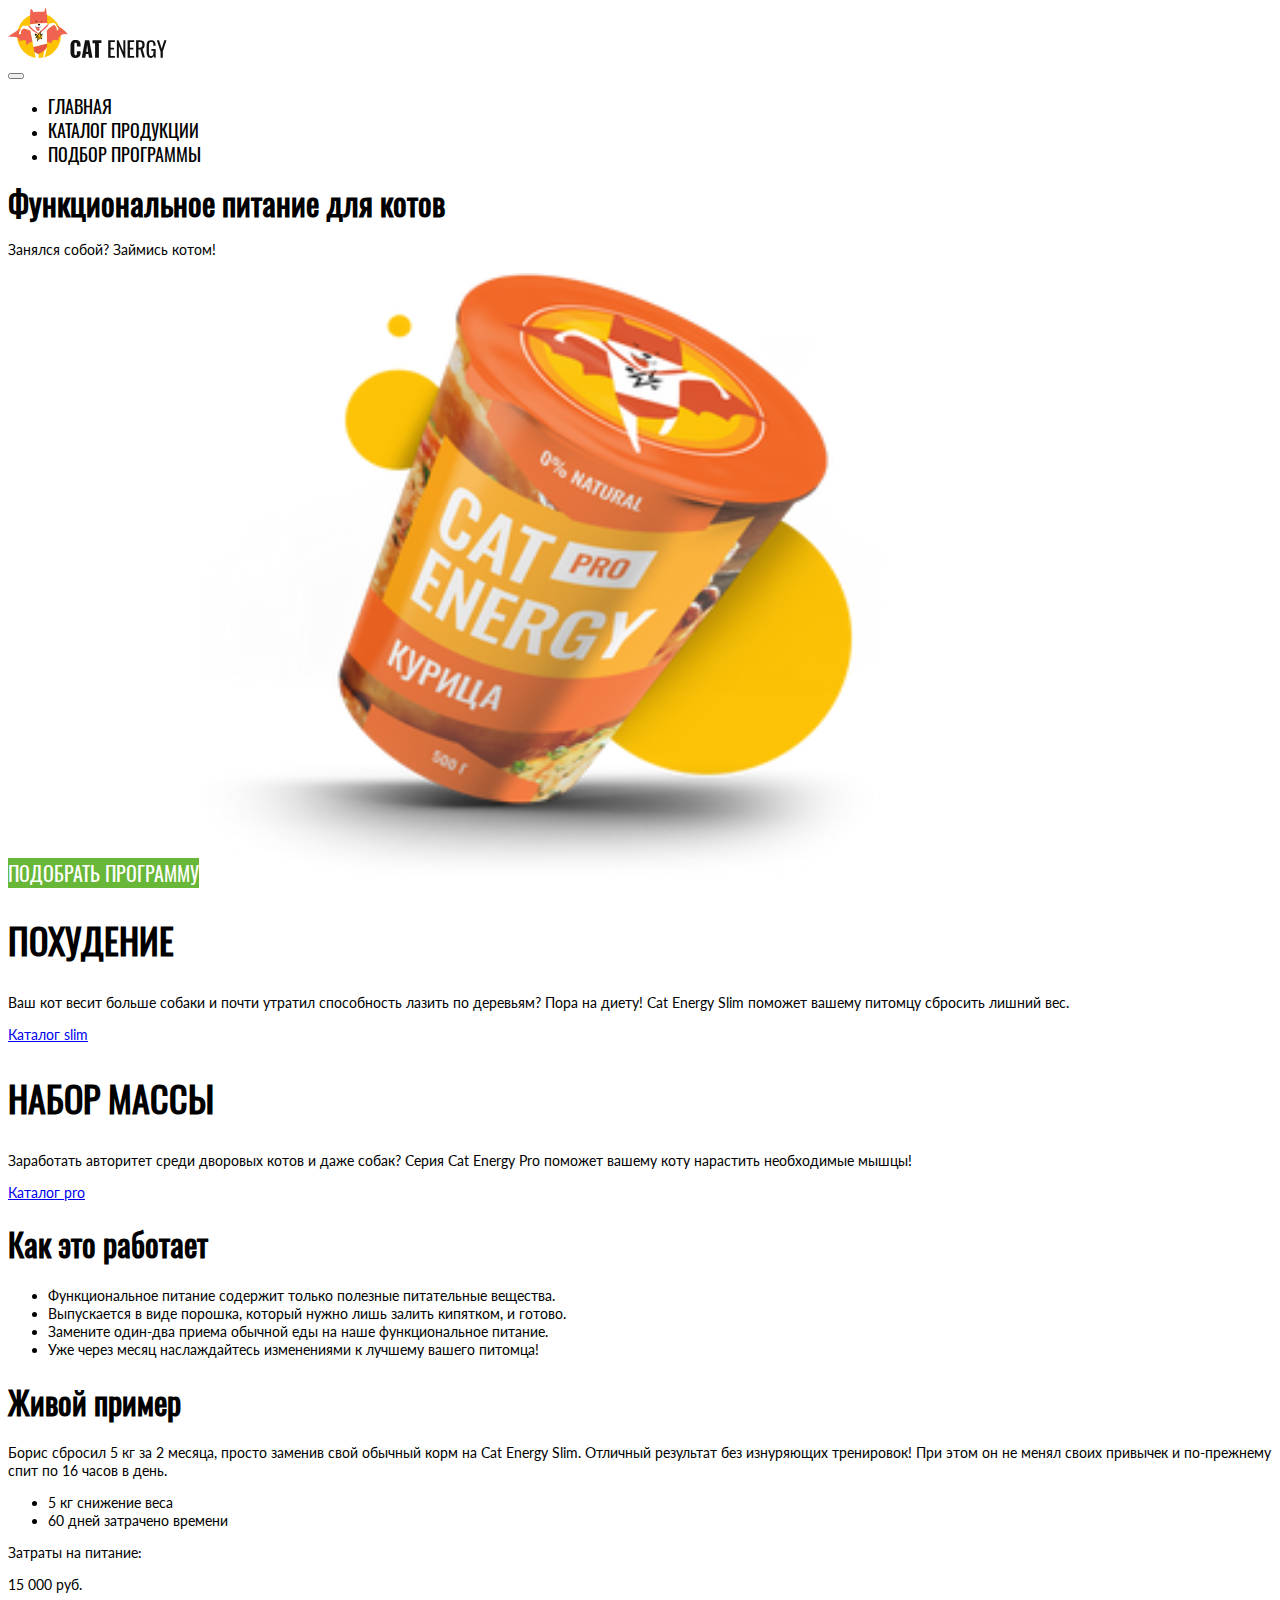
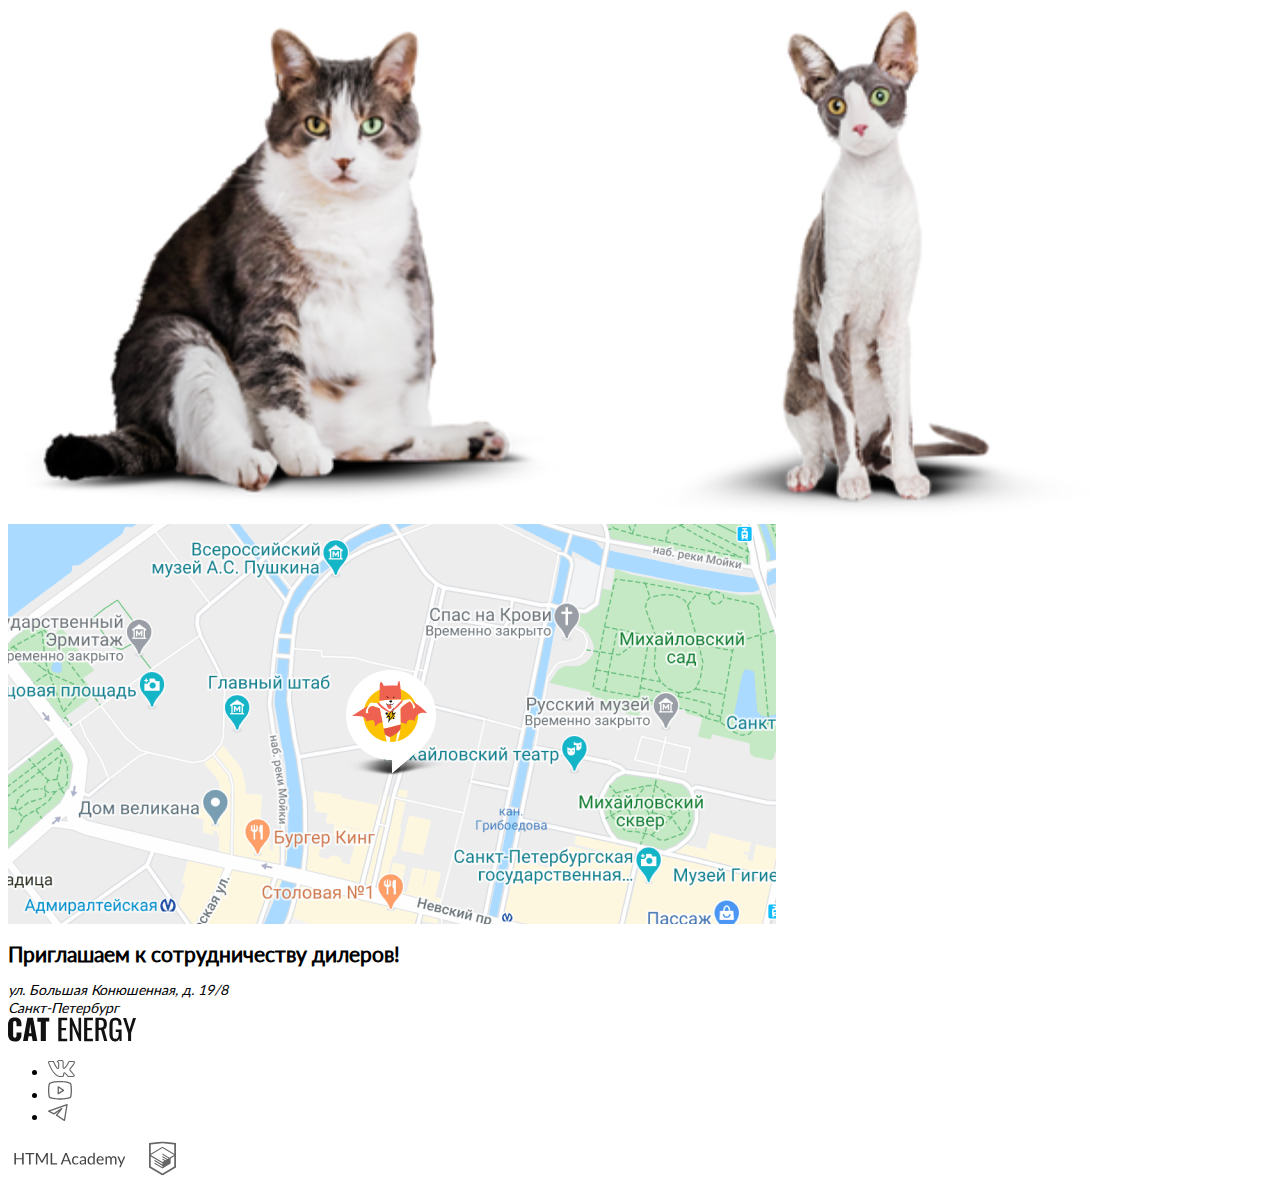
==== commit 9d352929: "Deploying to gh-pages from @ MakcimkoDG/2470113-cat-energy-31@b0594f6a841860a5d64043e78436e8407e42c7" ====
--- a/4/index.html
+++ b/4/index.html
@@ -1 +1 @@
-<!DOCTYPE html><html lang="ru"><head><meta charset="utf-8"><title>Cat Energy: функциональное питание для котов</title><link rel="stylesheet" href="styles/styles.css"><link rel="icon" href="favicons/favicon.svg" type="image/svg+xml"><link rel="icon" href="favicon.ico"><!-- 16×16 --><link rel="manifest" href="manifest.webmanifest"></head><body class="page"><header class="page__header header"><a class="header__logo header-logo" href="index.html"><span class="visually-hidden">Логотип</span><picture class="header-logo__pic"><source media="(min-width: 1440px)" width="70" height="59" type="image/svg+xml" srcset="images/logo-pic.svg"><source media="(min-width: 768px)" width="60" height="50" type="image/svg+xml" srcset="images/logo-pic.svg"><img width="33" height="38" src="/images/logo-mobile.svg" alt="Логотип"></picture><picture class="header-logo__text"><source media="(min-width: 1440px)" width="118" height="21" type="image/svg+xml" srcset="images/logo.svg"><source media="(min-width: 768px)" width="101" height="18" type="image/svg+xml" srcset="images/logo.svg"><img width="101" height="18" src="/images/logo.svg" alt="Cat Energy"></picture></a><nav class="header__nav navigation"><button class="navigation__toggle" type="button"><span class="visually-hidden">Открыть меню</span></button><ul class="navigation__list"><li class="navigation__item navigation__item--active"><a href="index.html">Главная</a></li><li class="navigation__item"><a href="catalog.html">Каталог продукции</a></li><li class="navigation__item"><a href="catalog.html">Подбор программы</a></li></ul></nav></header><main class="page__content"><section class="promo"><h1 class="promo__title section-title section-title--l">Функциональное питание для котов</h1><p class="promo__description">Занялся собой? Займись котом!</p><a class="promo__button-link button-link" href="#">Подобрать программу</a><picture class="promo__image"><source width="552" height="499" type="image/png" media="(min-width: 1440px)" srcset="images/index-can@1x.png, images/index-can@2x.png 2x"><source width="709" height="609" type="image/png" media="(min-width: 768px)" srcset="images/index-can@1x.png, images/index-can@2x.png 2x"><img src="images/index-can@1x.png" srcset="images/index-can@2x.png 2x" width="280" height="270" alt="Банка питания с курицей"></picture></section><section class="preferences"><h2 class="preferences__title visually-hidden">Программы</h2><article class="preferences__card card-index card-index--slim"><h3 class="card-index__title">Похудение</h3><p class="card-index__description">Ваш кот весит больше собаки и почти утратил способность лазить по деревьям? Пора на диету! Cat Energy Slim поможет вашему питомцу сбросить лишний вес.</p><a class="card-index__link" href="#">Каталог slim</a></article><article class="preferences__card card-index card-index--pro"><h3 class="card-index__title">Набор массы</h3><p class="card-index__description">Заработать авторитет среди дворовых котов и даже собак? Серия Cat Energy Pro поможет вашему коту нарастить необходимые мышцы!</p><a class="card-index__link" href="#">Каталог pro</a></article></section><section class="features"><h2 class="features__title section-title section-title--l">Как это работает</h2><ul class="features__list"><li class="features__item features__item--first">Функциональное питание содержит только полезные питательные вещества.</li><li class="features__item features__item--second">Выпускается в виде порошка, который нужно лишь залить кипятком, и готово.</li><li class="features__item features__item--third">Замените один-два приема обычной еды на наше функциональное питание.</li><li class="features__item features__item--fourth">Уже через месяц наслаждайтесь изменениями к лучшему вашего питомца!</li></ul></section><section class="example"><h2 class="example__title section-title section-title--l">Живой пример</h2><p class="example__description">Борис сбросил 5 кг за 2 месяца, просто заменив свой обычный корм на Cat Energy Slim. Отличный результат без изнуряющих тренировок! При этом он не менял своих привычек и по-прежнему спит по 16 часов в день.</p><ul class="example__list"><li class="example__item example-item"><span class="example-item__key">5 кг</span> <span class="example-item__notice">снижение веса</span></li><li class="example__item example-item"><span class="example-item__key">60 дней</span> <span class="example-item__notice">затрачено времени</span></li></ul><p class="example__text">Затраты на питание:</p><p class="example__price">15 000 руб.</p><div class="example__slider"><picture class="example__slider--fat"><source width="560" height="512" type="image/png" media="(min-width: 768px)" srcset="images/fat_cat@1x.png, images/fat_cat@2x.png 2x"><img src="images/fat_cat@1x.png" srcset="images/fat_cat@2x.png 2x" width="280" height="256" alt="Толстый кот"></picture><picture class="example__slider--slim"><source width="560" height="512" type="image/png" media="(min-width: 768px)" srcset="images/slim_cat@1x.png, images/slim_cat@2x.png 2x"><img src="images/slim_cat@1x.png" srcset="images/slim_cat@2x.png 2x" width="280" height="256" alt="Худой кот"></picture></div></section><section class="contacts"><picture class="contacts__map"><source width="1440" height="400" type="image/png" media="(min-width: 1440px)" srcset="images/location-desktop.png"><source width="768" height="400" type="image/png" media="(min-width: 768px)" srcset="images/location-tablet.png"><img src="images/location.png" width="320" height="362" alt="карта Петербурга"></picture><div class="contacts__container"><h2 class="contacts__title section-title section-title--xs">Приглашаем к сотрудничеству дилеров!</h2><address class="contacts__address">ул. Большая Конюшенная, д. 19/8<br>Санкт-Петербург</address></div></section></main><footer class="page__footer footer"><a class="footer__logo footer-logo" href="#"><span class="visually-hidden">Логотип Cat Energy</span> <svg class="footer-logo__svg" width="128" height="25" viewBox="0 0 128 25" fill="none" xmlns="http://www.w3.org/2000/svg"><path d="M1.6236 22.4574C0.489608 20.7815 -0.0733133 18.7722 0.0213584 16.7383V8.2617C-0.115966 6.20593 0.411707 4.16097 1.52346 2.44043C2.62499 1.11277 4.32737 0.5 6.83086 0.5C9.33436 0.5 10.9366 1.11277 11.938 2.23617C13.0252 3.65904 13.56 5.4407 13.4401 7.24043V9.28298H8.53324V6.93404C8.57287 6.23932 8.47057 5.54378 8.23282 4.89149C8.10574 4.62819 7.90433 4.40969 7.65449 4.26409C7.40465 4.11849 7.11781 4.05245 6.83086 4.07447C6.12989 4.07447 5.62919 4.27872 5.42891 4.78936C5.20237 5.515 5.10073 6.27516 5.12849 7.03617V17.9638C5.0756 18.7022 5.21373 19.4417 5.52905 20.1085C5.72933 20.6192 6.23003 20.8234 6.931 20.8234C7.63198 20.8234 8.03254 20.6192 8.23282 20.1085C8.4605 19.4183 8.56232 18.6914 8.53324 17.9638V15.5128H13.4401V17.5553C13.5419 19.3844 13.0103 21.1918 11.938 22.6617C10.9366 23.8872 9.23422 24.5 6.83086 24.5C4.42751 24.3979 2.62499 23.7851 1.6236 22.4574Z" fill="#111111"/><path d="M19.3484 0.806396H25.0563L29.2622 24.0915H24.6558L23.8547 19.1894H20.55L19.7489 24.0915H15.0424L19.3484 0.806396ZM23.4541 16.1255L22.2524 7.03618L21.0507 16.1255H23.4541Z" fill="#111111"/><path d="M32.7671 4.68725H29.3623V0.806396H41.2789V4.58512H37.8742V24.0915H32.7671V4.68725Z" fill="#111111"/><path d="M50.3916 0.806396H59.2039V3.25746H53.496V10.917H58.1024V13.266H53.496V21.8447H59.2039V24.1936H50.2915V0.806396H50.3916Z" fill="#111111"/><path d="M61.8076 0.806396H64.0107L70.5198 16.2277V0.806396H73.1234V24.0915H71.1206L64.5114 8.15959V24.0915H61.8076V0.806396Z" fill="#111111"/><path d="M76.1276 0.806396H84.9399V3.25746H79.2319V10.917H83.8383V13.266H79.2319V21.8447H84.9399V24.1936H76.1276V0.806396Z" fill="#111111"/><path d="M87.5435 0.806296H92.1499C93.962 0.678639 95.7628 1.1828 97.2571 2.23608C98.3586 3.15523 98.8593 4.78927 98.8593 6.93396C98.8593 9.89566 97.958 11.734 96.0554 12.3467L99.2598 23.9893H96.1555L93.1513 13.0616H90.6478V23.9893H87.4434V0.806296H87.5435ZM91.9496 10.8148C92.982 10.9016 94.011 10.6121 94.8537 9.99778C95.4545 9.48715 95.755 8.46587 95.755 6.93396C95.7827 6.17295 95.6811 5.41279 95.4545 4.68715C95.2291 4.16645 94.8421 3.73582 94.353 3.46162C93.6633 3.14108 92.9061 3.00069 92.1499 3.0531H90.748V10.7127H91.9496V10.8148Z" fill="#111111"/><path d="M102.865 22.3554C101.824 20.5697 101.335 18.5053 101.463 16.432V8.67025C101.438 7.19026 101.607 5.71349 101.964 4.27876C102.299 3.20664 102.967 2.27469 103.866 1.62344C104.984 0.948453 106.274 0.628462 107.572 0.704291C109.674 0.704291 111.177 1.21493 112.078 2.33833C113.115 3.82172 113.61 5.62795 113.48 7.44472V8.26174H110.476V7.54684C110.48 6.69152 110.413 5.83736 110.275 4.99365C110.191 4.46049 109.903 3.98313 109.474 3.66599C108.911 3.28921 108.243 3.10993 107.572 3.15535C106.854 3.10843 106.143 3.32587 105.569 3.76812C105.333 3.97055 105.141 4.21989 105.003 4.50086C104.865 4.78184 104.785 5.08853 104.768 5.40216C104.636 6.31517 104.569 7.23673 104.567 8.15961V16.8405C104.494 18.163 104.698 19.4863 105.168 20.7213C105.569 21.5383 106.37 21.8447 107.572 21.8447C108.046 21.905 108.527 21.8208 108.955 21.6028C109.383 21.3847 109.738 21.0425 109.975 20.6192C110.504 19.3277 110.743 17.932 110.676 16.5341V14.9H107.772V12.5511H113.58V24.0915H111.577L111.277 21.4362C111.014 22.3261 110.468 23.101 109.724 23.6376C108.98 24.1742 108.081 24.4419 107.171 24.3979C106.344 24.4475 105.517 24.2869 104.765 23.9304C104.014 23.5739 103.361 23.0327 102.865 22.3554Z" fill="#111111"/><path d="M119.989 15.9212L115.082 0.908447H118.086L121.591 12.1425L124.996 0.908447H128L123.093 15.9212V24.0914H120.089V15.9212H119.989Z" fill="#111111"/></svg></a><ul class="footer__social-list social-list"><li class="social-list__item"><a class="social-list__link" href="#"><span class="visually-hidden">Мы ВКонтакте</span> <svg width="27" height="17" viewBox="0 0 27 17" fill="none" xmlns="http://www.w3.org/2000/svg"><path d="M0 2.33876C0 1.48373 0.515103 1.02268 1.54531 0.955621L5.51515 0.980769C5.78158 0.980769 5.95921 1.10651 6.04802 1.35799C6.45655 2.61538 6.91392 3.70094 7.42014 4.61465C7.92637 5.52835 8.58801 6.58038 9.40507 7.77071C9.47611 7.9216 9.59157 7.99704 9.75143 7.99704C9.87576 7.99704 9.97345 7.93836 10.0445 7.82101L10.1244 7.54438L10.1511 3.19379C10.1511 2.89201 10.0756 2.69083 9.92461 2.59024C9.77363 2.48965 9.49388 2.4142 9.08535 2.36391C8.76563 2.31361 8.60577 2.12919 8.60577 1.81065C8.60577 1.74359 8.61465 1.69329 8.63241 1.65976C9.00542 0.57002 10.0711 0.0251479 11.8296 0.0251479L13.3216 0C13.9966 0 14.5561 0.15927 15.0001 0.477811C15.4442 0.796351 15.6662 1.29931 15.6662 1.98669V7.69527C15.7906 7.77909 15.906 7.82101 16.0126 7.82101C16.279 7.82101 16.5099 7.67012 16.7053 7.36834C18.6592 4.78649 19.716 3.05966 19.8759 2.18787C19.8759 2.1711 19.8936 2.12919 19.9291 2.06213C20.0535 1.81065 20.2577 1.5927 20.5419 1.40828C20.8261 1.22387 21.0748 1.09813 21.288 1.03107C21.359 0.997535 21.4389 0.980769 21.5277 0.980769H25.6574L25.9239 1.00592C26.2791 1.00592 26.5544 1.16519 26.7498 1.48373C26.8209 1.58432 26.8697 1.69329 26.8964 1.81065C26.923 1.92801 26.9408 2.04536 26.9496 2.16272C26.9585 2.28008 26.963 2.34714 26.963 2.36391V2.53994C26.8386 3.22732 26.5233 3.9608 26.0171 4.74038C25.5109 5.51997 24.867 6.36243 24.0855 7.26775C23.304 8.17308 22.8155 8.76825 22.6201 9.05326C22.4603 9.25444 22.3803 9.43886 22.3803 9.60651C22.3803 9.74063 22.4514 9.89152 22.5935 10.0592L26.4834 14.6864C26.6965 14.9546 26.8031 15.248 26.8031 15.5666C26.8031 15.9522 26.6432 16.2707 26.3235 16.5222C26.0038 16.7737 25.6219 16.9162 25.1779 16.9497L24.7249 16.9749H20.6752C20.6574 16.9749 20.6219 16.979 20.5686 16.9874C20.5153 16.9958 20.4798 17 20.462 17C20.0712 17 19.7071 16.8407 19.3696 16.5222C19.2453 16.3881 18.4105 15.3989 16.8652 13.5547C16.7764 13.4374 16.652 13.3284 16.4922 13.2278C16.4211 13.4961 16.3279 13.8817 16.2124 14.3846C16.097 14.8876 16.0126 15.248 15.9593 15.466L15.8794 15.8935C15.7018 16.4803 15.3287 16.8323 14.7604 16.9497L14.3874 16.9749H11.7763C10.3021 16.9749 8.83224 16.3378 7.36686 15.0636C5.90148 13.7894 4.58264 12.1423 3.41034 10.122C2.23803 8.10182 1.14566 5.75049 0.133216 3.06805C0.0444054 2.8501 0 2.607 0 2.33876ZM16.0126 8.85207C15.6396 8.85207 15.3021 8.75567 15.0001 8.56287C14.6982 8.37007 14.5472 8.10602 14.5472 7.77071V1.98669C14.5472 1.65138 14.4584 1.41248 14.2808 1.26997C14.1032 1.12747 13.7923 1.05621 13.3483 1.05621L11.8296 1.10651C11.0658 1.10651 10.4886 1.23225 10.0978 1.48373C10.8793 1.8358 11.2701 2.40582 11.2701 3.19379V7.61982C11.2346 8.03895 11.0569 8.38683 10.7372 8.66346C10.4175 8.94009 10.0623 9.0784 9.6715 9.0784C9.13863 9.0784 8.7301 8.83531 8.44591 8.34911C7.06046 6.37081 6.03025 4.4931 5.35529 2.71598L5.1155 2.06213L1.57195 2.03698C1.34104 2.03698 1.21227 2.04956 1.18562 2.0747C1.15898 2.09985 1.14566 2.1711 1.14566 2.28846C1.14566 2.43935 1.16342 2.59862 1.19895 2.76627L1.75845 4.17456C3.25048 7.81262 4.87127 10.6795 6.62085 12.7751C8.37042 14.8708 10.0889 15.9186 11.7763 15.9186H14.4406C14.5472 15.9186 14.6271 15.8893 14.6804 15.8306C14.7337 15.7719 14.7781 15.6588 14.8136 15.4911L14.8669 15.2396L15.3732 13.0266C15.5152 12.7249 15.6396 12.5237 15.7462 12.4231C15.9415 12.2387 16.1725 12.1465 16.4389 12.1465C16.8652 12.1465 17.3003 12.3895 17.7444 12.8757L20.0091 15.5917C20.1512 15.8097 20.3022 15.9186 20.462 15.9186H24.8581C25.391 15.9186 25.6574 15.7929 25.6574 15.5414C25.6574 15.4576 25.6308 15.3738 25.5775 15.2899L21.7142 10.7382C21.4123 10.3861 21.2613 10.0089 21.2613 9.60651C21.2613 9.20414 21.4034 8.81854 21.6876 8.4497C21.9185 8.1144 22.367 7.55695 23.0331 6.77737C23.6992 5.99778 24.2809 5.26849 24.7782 4.5895C25.2756 3.9105 25.6042 3.29438 25.764 2.74112L25.8439 2.4142C25.8262 2.38067 25.8173 2.32618 25.8173 2.25074C25.8173 2.1753 25.8084 2.11243 25.7907 2.06213H21.6077C21.3412 2.16272 21.1281 2.31361 20.9682 2.51479L20.8084 2.9926C20.3643 4.14941 19.2009 5.93491 17.3181 8.34911C16.9451 8.68442 16.5099 8.85207 16.0126 8.85207Z" fill="#666666"/></svg></a></li><li class="social-list__item"><a class="social-list__link" href="#"><span class="visually-hidden">Мы в YouTube</span> <svg width="24" height="19" viewBox="0 0 24 19" fill="none" xmlns="http://www.w3.org/2000/svg"><path d="M15.8509 8.79275L10.6145 5.30184C10.5159 5.23691 10.4016 5.19985 10.2837 5.19459C10.1657 5.18934 10.0486 5.21608 9.94459 5.27198C9.84061 5.32789 9.75368 5.41087 9.69302 5.51215C9.63236 5.61343 9.60022 5.72924 9.6 5.84729V12.8291C9.60013 12.9481 9.6327 13.0648 9.69421 13.1667C9.75572 13.2686 9.84384 13.3518 9.94909 13.4073C10.0524 13.4631 10.1691 13.4895 10.2864 13.4837C10.4037 13.478 10.5172 13.4402 10.6145 13.3746L15.8509 9.88366C15.9409 9.82395 16.0148 9.7429 16.0658 9.64772C16.1169 9.55255 16.1436 9.44621 16.1436 9.3382C16.1436 9.23019 16.1169 9.12385 16.0658 9.02868C16.0148 8.93351 15.9409 8.85245 15.8509 8.79275ZM10.9091 11.6073V7.06911L14.3127 9.3382L10.9091 11.6073ZM23.3891 3.04366C23.2942 2.67547 23.1131 2.33511 22.8609 2.05061C22.6086 1.76611 22.2924 1.54561 21.9382 1.40729C18.2182 -0.0217993 12.2509 1.91553e-05 12 1.91553e-05C11.7491 1.91553e-05 5.78182 -0.0217993 2.06182 1.40729C1.70764 1.54561 1.3914 1.76611 1.13914 2.05061C0.886889 2.33511 0.705838 2.67547 0.610909 3.04366C0.327273 4.11275 0 6.07638 0 9.3382C0 12.6 0.327273 14.5637 0.610909 15.6327C0.705838 16.0009 0.886889 16.3413 1.13914 16.6258C1.3914 16.9103 1.70764 17.1308 2.06182 17.2691C5.78182 18.6982 11.7491 18.6764 12 18.6764H12.0764C12.8291 18.6764 18.3927 18.6327 21.9382 17.2691C22.2924 17.1308 22.6086 16.9103 22.8609 16.6258C23.1131 16.3413 23.2942 16.0009 23.3891 15.6327C23.6727 14.5637 24 12.6 24 9.3382C24 6.07638 23.6727 4.11275 23.3891 3.04366ZM22.1236 15.3055C22.0807 15.472 21.999 15.6259 21.8853 15.7548C21.7715 15.8838 21.6289 15.984 21.4691 16.0473C17.9782 17.3891 12.0655 17.3673 12 17.3673C11.9345 17.3673 6.02182 17.3891 2.53091 16.0473C2.37107 15.984 2.22846 15.8838 2.11471 15.7548C2.00096 15.6259 1.91929 15.472 1.87636 15.3055C1.61455 14.3018 1.30909 12.4582 1.30909 9.3382C1.30909 6.2182 1.61455 4.37457 1.87636 3.37093C1.91929 3.20445 2.00096 3.05047 2.11471 2.92156C2.22846 2.79264 2.37107 2.69243 2.53091 2.62911C6.02182 1.28729 11.9345 1.30911 12 1.30911C12.0655 1.30911 17.9782 1.28729 21.4691 2.62911C21.6289 2.69243 21.7715 2.79264 21.8853 2.92156C21.999 3.05047 22.0807 3.20445 22.1236 3.37093C22.3855 4.37457 22.6909 6.2182 22.6909 9.3382C22.6909 12.4582 22.3855 14.3018 22.1236 15.3055Z" fill="#666666"/></svg></a></li><li class="social-list__item"><a class="social-list__link" href="#"><span class="visually-hidden">Мы в Телеграме</span> <svg width="20" height="18" viewBox="0 0 20 18" fill="none" xmlns="http://www.w3.org/2000/svg"><path fill-rule="evenodd" clip-rule="evenodd" d="M19.4608 0.152905C19.6393 0.302216 19.7255 0.534898 19.6872 0.764481L17.0611 16.5214C17.0244 16.7411 16.8789 16.9273 16.6745 17.0159C16.47 17.1045 16.2346 17.0833 16.0493 16.9597L8.17082 11.7074C8.01771 11.6054 7.91447 11.4437 7.88624 11.2619C7.858 11.08 7.90738 10.8947 8.02233 10.751L10.633 7.48773L6.27303 10.3944C6.077 10.525 5.82597 10.5407 5.61524 10.4353L0.362931 7.80915C0.127693 7.69153 -0.0146529 7.44488 0.00119976 7.18235C0.0170525 6.91983 0.188044 6.6921 0.435726 6.60364L18.8188 0.0382579C19.038 -0.0400244 19.2822 0.00359465 19.4608 0.152905ZM2.32626 7.32275L5.86168 9.09046L13.4231 4.0495C13.6925 3.86994 14.0525 3.91349 14.2712 4.1521C14.49 4.3907 14.5022 4.75314 14.3 5.00591L9.49502 11.0121L15.9328 15.3039L18.2083 1.65058L2.32626 7.32275Z" fill="#666666"/></svg></a></li></ul><a class="footer__copyright copyright" href="#"><span class="visually-hidden">HTML Academy</span> <svg class="copyright__svg" width="168" height="37" viewBox="0 0 168 37" fill="none" xmlns="http://www.w3.org/2000/svg"><path d="M15.688 24.5H14.128V19.284H7.952V24.5H6.392V13.036H7.952V18.148H14.128V13.036H15.688V24.5ZM26.2938 13.036V14.34H22.5898V24.5H21.0378V14.34H17.3178V13.036H26.2938ZM33.5633 20.356C33.6379 20.484 33.7019 20.62 33.7553 20.764C33.8139 20.9027 33.8699 21.044 33.9233 21.188C33.9766 21.0387 34.0326 20.8973 34.0913 20.764C34.1499 20.6253 34.2166 20.4867 34.2913 20.348L38.1713 13.3C38.2406 13.1773 38.3126 13.1027 38.3873 13.076C38.4619 13.0493 38.5686 13.036 38.7073 13.036H39.8513V24.5H38.4913V16.076C38.4913 15.964 38.4939 15.844 38.4993 15.716C38.5046 15.588 38.5126 15.4573 38.5233 15.324L34.5953 22.492C34.4619 22.732 34.2753 22.852 34.0353 22.852H33.8113C33.5713 22.852 33.3846 22.732 33.2513 22.492L29.2353 15.3C29.2513 15.4387 29.2619 15.5747 29.2673 15.708C29.2779 15.8413 29.2833 15.964 29.2833 16.076V24.5H27.9233V13.036H29.0673C29.2059 13.036 29.3126 13.0493 29.3873 13.076C29.4619 13.1027 29.5339 13.1773 29.6033 13.3L33.5633 20.356ZM44.194 23.196H49.154V24.5H42.642V13.036H44.194V23.196ZM63.3865 24.5H62.1865C62.0478 24.5 61.9358 24.4653 61.8505 24.396C61.7652 24.3267 61.7012 24.2387 61.6585 24.132L60.5865 21.364H55.4425L54.3705 24.132C54.3332 24.228 54.2692 24.3133 54.1785 24.388C54.0878 24.4627 53.9758 24.5 53.8425 24.5H52.6425L57.2265 13.036H58.8025L63.3865 24.5ZM55.8745 20.244H60.1545L58.3545 15.58C58.2372 15.292 58.1225 14.932 58.0105 14.5C57.9518 14.7187 57.8932 14.9213 57.8345 15.108C57.7812 15.2893 57.7278 15.4493 57.6745 15.588L55.8745 20.244ZM70.1335 17.836C70.0908 17.8947 70.0482 17.94 70.0055 17.972C69.9628 18.004 69.9015 18.02 69.8215 18.02C69.7415 18.02 69.6535 17.988 69.5575 17.924C69.4668 17.8547 69.3495 17.78 69.2055 17.7C69.0615 17.62 68.8855 17.548 68.6775 17.484C68.4748 17.4147 68.2242 17.38 67.9255 17.38C67.5308 17.38 67.1815 17.452 66.8775 17.596C66.5735 17.7347 66.3175 17.9373 66.1095 18.204C65.9068 18.4707 65.7522 18.7933 65.6455 19.172C65.5442 19.5507 65.4935 19.9747 65.4935 20.444C65.4935 20.9347 65.5495 21.372 65.6615 21.756C65.7735 22.1347 65.9308 22.4547 66.1335 22.716C66.3362 22.972 66.5815 23.1693 66.8695 23.308C67.1628 23.4413 67.4908 23.508 67.8535 23.508C68.2002 23.508 68.4855 23.468 68.7095 23.388C68.9335 23.3027 69.1202 23.2093 69.2695 23.108C69.4188 23.0067 69.5415 22.916 69.6375 22.836C69.7335 22.7507 69.8295 22.708 69.9255 22.708C70.0482 22.708 70.1388 22.7533 70.1975 22.844L70.5975 23.364C70.2455 23.796 69.8055 24.1133 69.2775 24.316C68.7495 24.5133 68.1922 24.612 67.6055 24.612C67.0988 24.612 66.6268 24.5187 66.1895 24.332C65.7575 24.1453 65.3815 23.876 65.0615 23.524C64.7415 23.1667 64.4882 22.7293 64.3015 22.212C64.1202 21.6947 64.0295 21.1053 64.0295 20.444C64.0295 19.8413 64.1122 19.284 64.2775 18.772C64.4482 18.26 64.6935 17.82 65.0135 17.452C65.3388 17.0787 65.7388 16.788 66.2135 16.58C66.6882 16.372 67.2322 16.268 67.8455 16.268C68.4108 16.268 68.9122 16.3613 69.3495 16.548C69.7868 16.7293 70.1735 16.988 70.5095 17.324L70.1335 17.836ZM78.0263 24.5H77.3943C77.2556 24.5 77.1436 24.4787 77.0583 24.436C76.9729 24.3933 76.9169 24.3027 76.8903 24.164L76.7303 23.412C76.5169 23.604 76.3089 23.7773 76.1063 23.932C75.9036 24.0813 75.6903 24.2093 75.4663 24.316C75.2423 24.4173 75.0023 24.4947 74.7463 24.548C74.4956 24.6013 74.2156 24.628 73.9063 24.628C73.5916 24.628 73.2956 24.5853 73.0182 24.5C72.7463 24.4093 72.5089 24.276 72.3063 24.1C72.1036 23.924 71.9409 23.7027 71.8183 23.436C71.7009 23.164 71.6423 22.844 71.6423 22.476C71.6423 22.156 71.7303 21.8493 71.9062 21.556C72.0823 21.2573 72.3649 20.9933 72.7543 20.764C73.1489 20.5347 73.6636 20.348 74.2983 20.204C74.9329 20.0547 75.7089 19.9693 76.6263 19.948V19.316C76.6263 18.6867 76.4903 18.212 76.2183 17.892C75.9516 17.5667 75.5543 17.404 75.0263 17.404C74.6796 17.404 74.3863 17.4493 74.1463 17.54C73.9116 17.6253 73.7063 17.724 73.5303 17.836C73.3596 17.9427 73.2103 18.0413 73.0823 18.132C72.9596 18.2173 72.8369 18.26 72.7143 18.26C72.6183 18.26 72.5329 18.236 72.4583 18.188C72.3889 18.1347 72.3329 18.0707 72.2903 17.996L72.0343 17.54C72.4823 17.108 72.9649 16.7853 73.4823 16.572C73.9996 16.3587 74.5729 16.252 75.2023 16.252C75.6556 16.252 76.0583 16.3267 76.4103 16.476C76.7623 16.6253 77.0583 16.8333 77.2983 17.1C77.5383 17.3667 77.7196 17.6893 77.8423 18.068C77.9649 18.4467 78.0263 18.8627 78.0263 19.316V24.5ZM74.3303 23.628C74.5809 23.628 74.8103 23.604 75.0182 23.556C75.2263 23.5027 75.4209 23.4307 75.6023 23.34C75.7889 23.244 75.9649 23.1293 76.1303 22.996C76.3009 22.8627 76.4663 22.7107 76.6263 22.54V20.852C75.9703 20.8733 75.4129 20.9267 74.9543 21.012C74.4956 21.092 74.1223 21.1987 73.8343 21.332C73.5463 21.4653 73.3356 21.6227 73.2023 21.804C73.0743 21.9853 73.0103 22.188 73.0103 22.412C73.0103 22.6253 73.0449 22.8093 73.1143 22.964C73.1836 23.1187 73.2769 23.2467 73.3943 23.348C73.5116 23.444 73.6503 23.516 73.8103 23.564C73.9703 23.6067 74.1436 23.628 74.3303 23.628ZM85.8876 24.5C85.685 24.5 85.557 24.4013 85.5036 24.204L85.3756 23.22C85.029 23.6413 84.6316 23.98 84.1836 24.236C83.741 24.4867 83.2316 24.612 82.6556 24.612C82.1916 24.612 81.7703 24.524 81.3916 24.348C81.013 24.1667 80.6903 23.9027 80.4236 23.556C80.157 23.2093 79.9516 22.7773 79.8076 22.26C79.6636 21.7427 79.5916 21.148 79.5916 20.476C79.5916 19.8787 79.6716 19.324 79.8316 18.812C79.9916 18.2947 80.221 17.8467 80.5196 17.468C80.8236 17.0893 81.1916 16.7933 81.6236 16.58C82.0556 16.3613 82.5463 16.252 83.0956 16.252C83.5916 16.252 84.0156 16.3373 84.3676 16.508C84.7196 16.6733 85.0343 16.908 85.3116 17.212V12.716H86.7356V24.5H85.8876ZM83.1276 23.46C83.5916 23.46 83.997 23.3533 84.3436 23.14C84.6956 22.9267 85.0183 22.6253 85.3116 22.236V18.316C85.0503 17.964 84.7623 17.7187 84.4476 17.58C84.1383 17.436 83.7943 17.364 83.4156 17.364C82.6583 17.364 82.077 17.6333 81.6716 18.172C81.2663 18.7107 81.0636 19.4787 81.0636 20.476C81.0636 21.004 81.109 21.4573 81.1996 21.836C81.2903 22.2093 81.4236 22.5187 81.5996 22.764C81.7756 23.004 81.9916 23.18 82.2476 23.292C82.5036 23.404 82.797 23.46 83.1276 23.46ZM92.3291 16.268C92.8145 16.268 93.2625 16.3507 93.6731 16.516C94.0838 16.676 94.4385 16.9107 94.7371 17.22C95.0358 17.524 95.2678 17.9027 95.4331 18.356C95.6038 18.804 95.6891 19.316 95.6891 19.892C95.6891 20.116 95.6651 20.2653 95.6171 20.34C95.5691 20.4147 95.4785 20.452 95.3451 20.452H89.9531C89.9638 20.964 90.0331 21.4093 90.1611 21.788C90.2891 22.1667 90.4651 22.484 90.6891 22.74C90.9131 22.9907 91.1798 23.18 91.4891 23.308C91.7985 23.4307 92.1451 23.492 92.5291 23.492C92.8865 23.492 93.1931 23.452 93.4491 23.372C93.7105 23.2867 93.9345 23.196 94.1211 23.1C94.3078 23.004 94.4625 22.916 94.5851 22.836C94.7131 22.7507 94.8225 22.708 94.9131 22.708C95.0305 22.708 95.1211 22.7533 95.1851 22.844L95.5851 23.364C95.4091 23.5773 95.1985 23.764 94.9531 23.924C94.7078 24.0787 94.4438 24.2067 94.1611 24.308C93.8838 24.4093 93.5958 24.484 93.2971 24.532C92.9985 24.5853 92.7025 24.612 92.4091 24.612C91.8491 24.612 91.3318 24.5187 90.8571 24.332C90.3878 24.14 89.9798 23.8627 89.6331 23.5C89.2918 23.132 89.0251 22.6787 88.8331 22.14C88.6411 21.6013 88.5451 20.9827 88.5451 20.284C88.5451 19.7187 88.6305 19.1907 88.8011 18.7C88.9771 18.2093 89.2278 17.7853 89.5531 17.428C89.8785 17.0653 90.2758 16.7827 90.7451 16.58C91.2145 16.372 91.7425 16.268 92.3291 16.268ZM92.3611 17.316C91.6731 17.316 91.1318 17.516 90.7371 17.916C90.3425 18.3107 90.0971 18.86 90.0011 19.564H94.4091C94.4091 19.2333 94.3638 18.932 94.2731 18.66C94.1825 18.3827 94.0491 18.1453 93.8731 17.948C93.6971 17.7453 93.4811 17.5907 93.2251 17.484C92.9745 17.372 92.6865 17.316 92.3611 17.316ZM97.5118 24.5V16.396H98.3598C98.5624 16.396 98.6904 16.4947 98.7438 16.692L98.8478 17.524C99.1464 17.156 99.4798 16.8547 99.8478 16.62C100.221 16.3853 100.653 16.268 101.144 16.268C101.693 16.268 102.136 16.42 102.472 16.724C102.813 17.028 103.058 17.4387 103.208 17.956C103.32 17.6627 103.466 17.4093 103.648 17.196C103.834 16.9827 104.042 16.8067 104.272 16.668C104.501 16.5293 104.744 16.428 105 16.364C105.261 16.3 105.525 16.268 105.792 16.268C106.218 16.268 106.597 16.3373 106.928 16.476C107.264 16.6093 107.546 16.8067 107.776 17.068C108.01 17.3293 108.189 17.652 108.312 18.036C108.434 18.4147 108.496 18.8493 108.496 19.34V24.5H107.072V19.34C107.072 18.7053 106.933 18.2253 106.656 17.9C106.378 17.5693 105.976 17.404 105.448 17.404C105.213 17.404 104.989 17.4467 104.776 17.532C104.568 17.612 104.384 17.732 104.224 17.892C104.064 18.052 103.936 18.2547 103.84 18.5C103.749 18.74 103.704 19.02 103.704 19.34V24.5H102.28V19.34C102.28 18.6893 102.149 18.204 101.888 17.884C101.626 17.564 101.245 17.404 100.744 17.404C100.392 17.404 100.064 17.5 99.7598 17.692C99.4611 17.8787 99.1864 18.1347 98.9358 18.46V24.5H97.5118ZM112.778 26.892C112.73 26.9987 112.669 27.084 112.594 27.148C112.525 27.212 112.416 27.244 112.266 27.244H111.21L112.69 24.028L109.346 16.396H110.578C110.701 16.396 110.797 16.428 110.866 16.492C110.936 16.5507 110.986 16.6173 111.018 16.692L113.186 21.796C113.234 21.9133 113.274 22.0307 113.306 22.148C113.344 22.2653 113.376 22.3853 113.402 22.508C113.44 22.3853 113.477 22.2653 113.514 22.148C113.552 22.0307 113.594 21.9107 113.642 21.788L115.746 16.692C115.778 16.6067 115.832 16.5373 115.906 16.484C115.986 16.4253 116.072 16.396 116.162 16.396H117.298L112.778 26.892Z" fill="#444444"/><g clip-path="url(#clip0_109928_921)"><path d="M154.643 1.51575L154.5 1.5L141 2.90733V27.5129L154.5 35.5L168 27.5129V2.90733L154.643 1.51575ZM166.234 26.5151L154.5 33.4573L142.766 26.5151V16.4293L154.451 23.3451L154.47 24.5984L146.454 19.8548L146.443 21.0801L154.489 25.8885L154.509 27.175L146.464 22.4174L146.454 23.6427L154.5 28.4511L162.624 23.6182V22.3929V18.409L166.243 16.2595L166.234 26.5151ZM166.234 14.9519L163.015 16.8319L161.533 17.7071L154.467 13.5201L154.456 14.7454L160.496 18.318L160.443 18.3495L160.313 18.4247L159.454 18.9166L154.467 15.9689L154.456 17.1942L158.392 19.5222L157.459 20.1314L157.438 20.1436L154.467 18.402L154.456 19.6273L156.403 20.7615L154.416 21.9483L142.797 15.0762L154.435 8.11831L166.234 14.9519ZM166.234 13.7266L154.44 6.81075L142.766 13.7196V4.4897L154.5 3.26442L166.234 4.4897V13.7266Z" fill="#666666"/></g><defs><clippath id="clip0_109928_921"><rect width="27" height="34" fill="white" transform="translate(141 1.5)"/></clippath></defs></svg></a></footer></body></html>+<!DOCTYPE html><html lang="ru"><head><meta charset="utf-8"><title>Cat Energy: функциональное питание для котов</title><link rel="stylesheet" href="styles/styles.css"><link rel="icon" href="favicons/favicon.svg" type="image/svg+xml"><link rel="icon" href="favicon.ico"><!-- 16×16 --><link rel="manifest" href="manifest.webmanifest"></head><body class="page"><header class="page__header header"><a class="header__logo header-logo" href="index.html"><span class="visually-hidden">Логотип</span><picture class="header-logo__pic"><source media="(min-width: 1440px)" width="70" height="59" type="image/svg+xml" srcset="images/logo-pic.svg"><source media="(min-width: 768px)" width="60" height="50" type="image/svg+xml" srcset="images/logo-pic.svg"><img width="33" height="38" src="/images/logo-mobile.svg" alt="Логотип"></picture><picture class="header-logo__text"><source media="(min-width: 1440px)" width="118" height="21" type="image/svg+xml" srcset="images/logo.svg"><source media="(min-width: 768px)" width="101" height="18" type="image/svg+xml" srcset="images/logo.svg"><img width="101" height="18" src="/images/logo.svg" alt="Cat Energy"></picture></a><nav class="header__nav navigation"><button class="navigation__toggle" type="button"><span class="visually-hidden">Открыть меню</span></button><ul class="navigation__list"><li class="navigation__item navigation__item--active"><a href="index.html">Главная</a></li><li class="navigation__item"><a href="catalog.html">Каталог продукции</a></li><li class="navigation__item"><a href="catalog.html">Подбор программы</a></li></ul></nav></header><main class="page__content"><section class="promo"><h1 class="promo__title section-title section-title--l">Функциональное питание для котов</h1><p class="promo__description">Занялся собой? Займись котом!</p><a class="promo__button-link button-link button-link--l" href="#">Подобрать программу</a><picture class="promo__image"><source width="552" height="499" type="image/png" media="(min-width: 1440px)" srcset="images/index-can@1x.png, images/index-can@2x.png 2x"><source width="709" height="609" type="image/png" media="(min-width: 768px)" srcset="images/index-can@1x.png, images/index-can@2x.png 2x"><img src="images/index-can@1x.png" srcset="images/index-can@2x.png 2x" width="280" height="270" alt="Банка питания с курицей"></picture></section><section class="preferences"><h2 class="preferences__title visually-hidden">Программы</h2><article class="preferences__card card-index card-index--slim"><h3 class="card-index__title">Похудение</h3><p class="card-index__description">Ваш кот весит больше собаки и почти утратил способность лазить по деревьям? Пора на диету! Cat Energy Slim поможет вашему питомцу сбросить лишний вес.</p><a class="card-index__link" href="#">Каталог slim</a></article><article class="preferences__card card-index card-index--pro"><h3 class="card-index__title">Набор массы</h3><p class="card-index__description">Заработать авторитет среди дворовых котов и даже собак? Серия Cat Energy Pro поможет вашему коту нарастить необходимые мышцы!</p><a class="card-index__link" href="#">Каталог pro</a></article></section><section class="features"><h2 class="features__title section-title section-title--m">Как это работает</h2><ul class="features__list"><li class="features__item features__item--first">Функциональное питание содержит только полезные питательные вещества.</li><li class="features__item features__item--second">Выпускается в виде порошка, который нужно лишь залить кипятком, и готово.</li><li class="features__item features__item--third">Замените один-два приема обычной еды на наше функциональное питание.</li><li class="features__item features__item--fourth">Уже через месяц наслаждайтесь изменениями к лучшему вашего питомца!</li></ul></section><section class="example"><h2 class="example__title section-title section-title--m">Живой пример</h2><p class="example__description">Борис сбросил 5 кг за 2 месяца, просто заменив свой обычный корм на Cat Energy Slim. Отличный результат без изнуряющих тренировок! При этом он не менял своих привычек и по-прежнему спит по 16 часов в день.</p><ul class="example__list"><li class="example__item example-item"><span class="example-item__key">5 кг</span> <span class="example-item__notice">снижение веса</span></li><li class="example__item example-item"><span class="example-item__key">60 дней</span> <span class="example-item__notice">затрачено времени</span></li></ul><p class="example__text">Затраты на питание:</p><p class="example__price">15 000 руб.</p><div class="example__slider"><picture class="example__slider--fat"><source width="560" height="512" type="image/png" media="(min-width: 768px)" srcset="images/fat_cat@1x.png, images/fat_cat@2x.png 2x"><img src="images/fat_cat@1x.png" srcset="images/fat_cat@2x.png 2x" width="280" height="256" alt="Толстый кот"></picture><picture class="example__slider--slim"><source width="560" height="512" type="image/png" media="(min-width: 768px)" srcset="images/slim_cat@1x.png, images/slim_cat@2x.png 2x"><img src="images/slim_cat@1x.png" srcset="images/slim_cat@2x.png 2x" width="280" height="256" alt="Худой кот"></picture></div></section><section class="contacts"><picture class="contacts__map"><source width="1440" height="400" type="image/png" media="(min-width: 1440px)" srcset="images/location-desktop.png"><source width="768" height="400" type="image/png" media="(min-width: 768px)" srcset="images/location-tablet.png"><img src="images/location.png" width="320" height="362" alt="карта Петербурга"></picture><div class="contacts__container"><h2 class="contacts__title">Приглашаем к сотрудничеству дилеров!</h2><address class="contacts__address">ул. Большая Конюшенная, д. 19/8<br>Санкт-Петербург</address></div></section></main><footer class="page__footer footer"><a class="footer__logo footer-logo" href="#"><span class="visually-hidden">Логотип Cat Energy</span> <svg class="footer-logo__svg" width="128" height="25" viewBox="0 0 128 25" fill="none" xmlns="http://www.w3.org/2000/svg"><path d="M1.6236 22.4574C0.489608 20.7815 -0.0733133 18.7722 0.0213584 16.7383V8.2617C-0.115966 6.20593 0.411707 4.16097 1.52346 2.44043C2.62499 1.11277 4.32737 0.5 6.83086 0.5C9.33436 0.5 10.9366 1.11277 11.938 2.23617C13.0252 3.65904 13.56 5.4407 13.4401 7.24043V9.28298H8.53324V6.93404C8.57287 6.23932 8.47057 5.54378 8.23282 4.89149C8.10574 4.62819 7.90433 4.40969 7.65449 4.26409C7.40465 4.11849 7.11781 4.05245 6.83086 4.07447C6.12989 4.07447 5.62919 4.27872 5.42891 4.78936C5.20237 5.515 5.10073 6.27516 5.12849 7.03617V17.9638C5.0756 18.7022 5.21373 19.4417 5.52905 20.1085C5.72933 20.6192 6.23003 20.8234 6.931 20.8234C7.63198 20.8234 8.03254 20.6192 8.23282 20.1085C8.4605 19.4183 8.56232 18.6914 8.53324 17.9638V15.5128H13.4401V17.5553C13.5419 19.3844 13.0103 21.1918 11.938 22.6617C10.9366 23.8872 9.23422 24.5 6.83086 24.5C4.42751 24.3979 2.62499 23.7851 1.6236 22.4574Z" fill="#111111"/><path d="M19.3484 0.806396H25.0563L29.2622 24.0915H24.6558L23.8547 19.1894H20.55L19.7489 24.0915H15.0424L19.3484 0.806396ZM23.4541 16.1255L22.2524 7.03618L21.0507 16.1255H23.4541Z" fill="#111111"/><path d="M32.7671 4.68725H29.3623V0.806396H41.2789V4.58512H37.8742V24.0915H32.7671V4.68725Z" fill="#111111"/><path d="M50.3916 0.806396H59.2039V3.25746H53.496V10.917H58.1024V13.266H53.496V21.8447H59.2039V24.1936H50.2915V0.806396H50.3916Z" fill="#111111"/><path d="M61.8076 0.806396H64.0107L70.5198 16.2277V0.806396H73.1234V24.0915H71.1206L64.5114 8.15959V24.0915H61.8076V0.806396Z" fill="#111111"/><path d="M76.1276 0.806396H84.9399V3.25746H79.2319V10.917H83.8383V13.266H79.2319V21.8447H84.9399V24.1936H76.1276V0.806396Z" fill="#111111"/><path d="M87.5435 0.806296H92.1499C93.962 0.678639 95.7628 1.1828 97.2571 2.23608C98.3586 3.15523 98.8593 4.78927 98.8593 6.93396C98.8593 9.89566 97.958 11.734 96.0554 12.3467L99.2598 23.9893H96.1555L93.1513 13.0616H90.6478V23.9893H87.4434V0.806296H87.5435ZM91.9496 10.8148C92.982 10.9016 94.011 10.6121 94.8537 9.99778C95.4545 9.48715 95.755 8.46587 95.755 6.93396C95.7827 6.17295 95.6811 5.41279 95.4545 4.68715C95.2291 4.16645 94.8421 3.73582 94.353 3.46162C93.6633 3.14108 92.9061 3.00069 92.1499 3.0531H90.748V10.7127H91.9496V10.8148Z" fill="#111111"/><path d="M102.865 22.3554C101.824 20.5697 101.335 18.5053 101.463 16.432V8.67025C101.438 7.19026 101.607 5.71349 101.964 4.27876C102.299 3.20664 102.967 2.27469 103.866 1.62344C104.984 0.948453 106.274 0.628462 107.572 0.704291C109.674 0.704291 111.177 1.21493 112.078 2.33833C113.115 3.82172 113.61 5.62795 113.48 7.44472V8.26174H110.476V7.54684C110.48 6.69152 110.413 5.83736 110.275 4.99365C110.191 4.46049 109.903 3.98313 109.474 3.66599C108.911 3.28921 108.243 3.10993 107.572 3.15535C106.854 3.10843 106.143 3.32587 105.569 3.76812C105.333 3.97055 105.141 4.21989 105.003 4.50086C104.865 4.78184 104.785 5.08853 104.768 5.40216C104.636 6.31517 104.569 7.23673 104.567 8.15961V16.8405C104.494 18.163 104.698 19.4863 105.168 20.7213C105.569 21.5383 106.37 21.8447 107.572 21.8447C108.046 21.905 108.527 21.8208 108.955 21.6028C109.383 21.3847 109.738 21.0425 109.975 20.6192C110.504 19.3277 110.743 17.932 110.676 16.5341V14.9H107.772V12.5511H113.58V24.0915H111.577L111.277 21.4362C111.014 22.3261 110.468 23.101 109.724 23.6376C108.98 24.1742 108.081 24.4419 107.171 24.3979C106.344 24.4475 105.517 24.2869 104.765 23.9304C104.014 23.5739 103.361 23.0327 102.865 22.3554Z" fill="#111111"/><path d="M119.989 15.9212L115.082 0.908447H118.086L121.591 12.1425L124.996 0.908447H128L123.093 15.9212V24.0914H120.089V15.9212H119.989Z" fill="#111111"/></svg></a><ul class="footer__social-list social-list"><li class="social-list__item"><a class="social-list__link" href="#"><span class="visually-hidden">Мы ВКонтакте</span> <svg width="27" height="17" viewBox="0 0 27 17" fill="none" xmlns="http://www.w3.org/2000/svg"><path d="M0 2.33876C0 1.48373 0.515103 1.02268 1.54531 0.955621L5.51515 0.980769C5.78158 0.980769 5.95921 1.10651 6.04802 1.35799C6.45655 2.61538 6.91392 3.70094 7.42014 4.61465C7.92637 5.52835 8.58801 6.58038 9.40507 7.77071C9.47611 7.9216 9.59157 7.99704 9.75143 7.99704C9.87576 7.99704 9.97345 7.93836 10.0445 7.82101L10.1244 7.54438L10.1511 3.19379C10.1511 2.89201 10.0756 2.69083 9.92461 2.59024C9.77363 2.48965 9.49388 2.4142 9.08535 2.36391C8.76563 2.31361 8.60577 2.12919 8.60577 1.81065C8.60577 1.74359 8.61465 1.69329 8.63241 1.65976C9.00542 0.57002 10.0711 0.0251479 11.8296 0.0251479L13.3216 0C13.9966 0 14.5561 0.15927 15.0001 0.477811C15.4442 0.796351 15.6662 1.29931 15.6662 1.98669V7.69527C15.7906 7.77909 15.906 7.82101 16.0126 7.82101C16.279 7.82101 16.5099 7.67012 16.7053 7.36834C18.6592 4.78649 19.716 3.05966 19.8759 2.18787C19.8759 2.1711 19.8936 2.12919 19.9291 2.06213C20.0535 1.81065 20.2577 1.5927 20.5419 1.40828C20.8261 1.22387 21.0748 1.09813 21.288 1.03107C21.359 0.997535 21.4389 0.980769 21.5277 0.980769H25.6574L25.9239 1.00592C26.2791 1.00592 26.5544 1.16519 26.7498 1.48373C26.8209 1.58432 26.8697 1.69329 26.8964 1.81065C26.923 1.92801 26.9408 2.04536 26.9496 2.16272C26.9585 2.28008 26.963 2.34714 26.963 2.36391V2.53994C26.8386 3.22732 26.5233 3.9608 26.0171 4.74038C25.5109 5.51997 24.867 6.36243 24.0855 7.26775C23.304 8.17308 22.8155 8.76825 22.6201 9.05326C22.4603 9.25444 22.3803 9.43886 22.3803 9.60651C22.3803 9.74063 22.4514 9.89152 22.5935 10.0592L26.4834 14.6864C26.6965 14.9546 26.8031 15.248 26.8031 15.5666C26.8031 15.9522 26.6432 16.2707 26.3235 16.5222C26.0038 16.7737 25.6219 16.9162 25.1779 16.9497L24.7249 16.9749H20.6752C20.6574 16.9749 20.6219 16.979 20.5686 16.9874C20.5153 16.9958 20.4798 17 20.462 17C20.0712 17 19.7071 16.8407 19.3696 16.5222C19.2453 16.3881 18.4105 15.3989 16.8652 13.5547C16.7764 13.4374 16.652 13.3284 16.4922 13.2278C16.4211 13.4961 16.3279 13.8817 16.2124 14.3846C16.097 14.8876 16.0126 15.248 15.9593 15.466L15.8794 15.8935C15.7018 16.4803 15.3287 16.8323 14.7604 16.9497L14.3874 16.9749H11.7763C10.3021 16.9749 8.83224 16.3378 7.36686 15.0636C5.90148 13.7894 4.58264 12.1423 3.41034 10.122C2.23803 8.10182 1.14566 5.75049 0.133216 3.06805C0.0444054 2.8501 0 2.607 0 2.33876ZM16.0126 8.85207C15.6396 8.85207 15.3021 8.75567 15.0001 8.56287C14.6982 8.37007 14.5472 8.10602 14.5472 7.77071V1.98669C14.5472 1.65138 14.4584 1.41248 14.2808 1.26997C14.1032 1.12747 13.7923 1.05621 13.3483 1.05621L11.8296 1.10651C11.0658 1.10651 10.4886 1.23225 10.0978 1.48373C10.8793 1.8358 11.2701 2.40582 11.2701 3.19379V7.61982C11.2346 8.03895 11.0569 8.38683 10.7372 8.66346C10.4175 8.94009 10.0623 9.0784 9.6715 9.0784C9.13863 9.0784 8.7301 8.83531 8.44591 8.34911C7.06046 6.37081 6.03025 4.4931 5.35529 2.71598L5.1155 2.06213L1.57195 2.03698C1.34104 2.03698 1.21227 2.04956 1.18562 2.0747C1.15898 2.09985 1.14566 2.1711 1.14566 2.28846C1.14566 2.43935 1.16342 2.59862 1.19895 2.76627L1.75845 4.17456C3.25048 7.81262 4.87127 10.6795 6.62085 12.7751C8.37042 14.8708 10.0889 15.9186 11.7763 15.9186H14.4406C14.5472 15.9186 14.6271 15.8893 14.6804 15.8306C14.7337 15.7719 14.7781 15.6588 14.8136 15.4911L14.8669 15.2396L15.3732 13.0266C15.5152 12.7249 15.6396 12.5237 15.7462 12.4231C15.9415 12.2387 16.1725 12.1465 16.4389 12.1465C16.8652 12.1465 17.3003 12.3895 17.7444 12.8757L20.0091 15.5917C20.1512 15.8097 20.3022 15.9186 20.462 15.9186H24.8581C25.391 15.9186 25.6574 15.7929 25.6574 15.5414C25.6574 15.4576 25.6308 15.3738 25.5775 15.2899L21.7142 10.7382C21.4123 10.3861 21.2613 10.0089 21.2613 9.60651C21.2613 9.20414 21.4034 8.81854 21.6876 8.4497C21.9185 8.1144 22.367 7.55695 23.0331 6.77737C23.6992 5.99778 24.2809 5.26849 24.7782 4.5895C25.2756 3.9105 25.6042 3.29438 25.764 2.74112L25.8439 2.4142C25.8262 2.38067 25.8173 2.32618 25.8173 2.25074C25.8173 2.1753 25.8084 2.11243 25.7907 2.06213H21.6077C21.3412 2.16272 21.1281 2.31361 20.9682 2.51479L20.8084 2.9926C20.3643 4.14941 19.2009 5.93491 17.3181 8.34911C16.9451 8.68442 16.5099 8.85207 16.0126 8.85207Z" fill="#666666"/></svg></a></li><li class="social-list__item"><a class="social-list__link" href="#"><span class="visually-hidden">Мы в YouTube</span> <svg width="24" height="19" viewBox="0 0 24 19" fill="none" xmlns="http://www.w3.org/2000/svg"><path d="M15.8509 8.79275L10.6145 5.30184C10.5159 5.23691 10.4016 5.19985 10.2837 5.19459C10.1657 5.18934 10.0486 5.21608 9.94459 5.27198C9.84061 5.32789 9.75368 5.41087 9.69302 5.51215C9.63236 5.61343 9.60022 5.72924 9.6 5.84729V12.8291C9.60013 12.9481 9.6327 13.0648 9.69421 13.1667C9.75572 13.2686 9.84384 13.3518 9.94909 13.4073C10.0524 13.4631 10.1691 13.4895 10.2864 13.4837C10.4037 13.478 10.5172 13.4402 10.6145 13.3746L15.8509 9.88366C15.9409 9.82395 16.0148 9.7429 16.0658 9.64772C16.1169 9.55255 16.1436 9.44621 16.1436 9.3382C16.1436 9.23019 16.1169 9.12385 16.0658 9.02868C16.0148 8.93351 15.9409 8.85245 15.8509 8.79275ZM10.9091 11.6073V7.06911L14.3127 9.3382L10.9091 11.6073ZM23.3891 3.04366C23.2942 2.67547 23.1131 2.33511 22.8609 2.05061C22.6086 1.76611 22.2924 1.54561 21.9382 1.40729C18.2182 -0.0217993 12.2509 1.91553e-05 12 1.91553e-05C11.7491 1.91553e-05 5.78182 -0.0217993 2.06182 1.40729C1.70764 1.54561 1.3914 1.76611 1.13914 2.05061C0.886889 2.33511 0.705838 2.67547 0.610909 3.04366C0.327273 4.11275 0 6.07638 0 9.3382C0 12.6 0.327273 14.5637 0.610909 15.6327C0.705838 16.0009 0.886889 16.3413 1.13914 16.6258C1.3914 16.9103 1.70764 17.1308 2.06182 17.2691C5.78182 18.6982 11.7491 18.6764 12 18.6764H12.0764C12.8291 18.6764 18.3927 18.6327 21.9382 17.2691C22.2924 17.1308 22.6086 16.9103 22.8609 16.6258C23.1131 16.3413 23.2942 16.0009 23.3891 15.6327C23.6727 14.5637 24 12.6 24 9.3382C24 6.07638 23.6727 4.11275 23.3891 3.04366ZM22.1236 15.3055C22.0807 15.472 21.999 15.6259 21.8853 15.7548C21.7715 15.8838 21.6289 15.984 21.4691 16.0473C17.9782 17.3891 12.0655 17.3673 12 17.3673C11.9345 17.3673 6.02182 17.3891 2.53091 16.0473C2.37107 15.984 2.22846 15.8838 2.11471 15.7548C2.00096 15.6259 1.91929 15.472 1.87636 15.3055C1.61455 14.3018 1.30909 12.4582 1.30909 9.3382C1.30909 6.2182 1.61455 4.37457 1.87636 3.37093C1.91929 3.20445 2.00096 3.05047 2.11471 2.92156C2.22846 2.79264 2.37107 2.69243 2.53091 2.62911C6.02182 1.28729 11.9345 1.30911 12 1.30911C12.0655 1.30911 17.9782 1.28729 21.4691 2.62911C21.6289 2.69243 21.7715 2.79264 21.8853 2.92156C21.999 3.05047 22.0807 3.20445 22.1236 3.37093C22.3855 4.37457 22.6909 6.2182 22.6909 9.3382C22.6909 12.4582 22.3855 14.3018 22.1236 15.3055Z" fill="#666666"/></svg></a></li><li class="social-list__item"><a class="social-list__link" href="#"><span class="visually-hidden">Мы в Телеграме</span> <svg width="20" height="18" viewBox="0 0 20 18" fill="none" xmlns="http://www.w3.org/2000/svg"><path fill-rule="evenodd" clip-rule="evenodd" d="M19.4608 0.152905C19.6393 0.302216 19.7255 0.534898 19.6872 0.764481L17.0611 16.5214C17.0244 16.7411 16.8789 16.9273 16.6745 17.0159C16.47 17.1045 16.2346 17.0833 16.0493 16.9597L8.17082 11.7074C8.01771 11.6054 7.91447 11.4437 7.88624 11.2619C7.858 11.08 7.90738 10.8947 8.02233 10.751L10.633 7.48773L6.27303 10.3944C6.077 10.525 5.82597 10.5407 5.61524 10.4353L0.362931 7.80915C0.127693 7.69153 -0.0146529 7.44488 0.00119976 7.18235C0.0170525 6.91983 0.188044 6.6921 0.435726 6.60364L18.8188 0.0382579C19.038 -0.0400244 19.2822 0.00359465 19.4608 0.152905ZM2.32626 7.32275L5.86168 9.09046L13.4231 4.0495C13.6925 3.86994 14.0525 3.91349 14.2712 4.1521C14.49 4.3907 14.5022 4.75314 14.3 5.00591L9.49502 11.0121L15.9328 15.3039L18.2083 1.65058L2.32626 7.32275Z" fill="#666666"/></svg></a></li></ul><a class="footer__copyright copyright" href="#"><span class="visually-hidden">HTML Academy</span> <svg class="copyright__svg" width="168" height="37" viewBox="0 0 168 37" fill="none" xmlns="http://www.w3.org/2000/svg"><path d="M15.688 24.5H14.128V19.284H7.952V24.5H6.392V13.036H7.952V18.148H14.128V13.036H15.688V24.5ZM26.2938 13.036V14.34H22.5898V24.5H21.0378V14.34H17.3178V13.036H26.2938ZM33.5633 20.356C33.6379 20.484 33.7019 20.62 33.7553 20.764C33.8139 20.9027 33.8699 21.044 33.9233 21.188C33.9766 21.0387 34.0326 20.8973 34.0913 20.764C34.1499 20.6253 34.2166 20.4867 34.2913 20.348L38.1713 13.3C38.2406 13.1773 38.3126 13.1027 38.3873 13.076C38.4619 13.0493 38.5686 13.036 38.7073 13.036H39.8513V24.5H38.4913V16.076C38.4913 15.964 38.4939 15.844 38.4993 15.716C38.5046 15.588 38.5126 15.4573 38.5233 15.324L34.5953 22.492C34.4619 22.732 34.2753 22.852 34.0353 22.852H33.8113C33.5713 22.852 33.3846 22.732 33.2513 22.492L29.2353 15.3C29.2513 15.4387 29.2619 15.5747 29.2673 15.708C29.2779 15.8413 29.2833 15.964 29.2833 16.076V24.5H27.9233V13.036H29.0673C29.2059 13.036 29.3126 13.0493 29.3873 13.076C29.4619 13.1027 29.5339 13.1773 29.6033 13.3L33.5633 20.356ZM44.194 23.196H49.154V24.5H42.642V13.036H44.194V23.196ZM63.3865 24.5H62.1865C62.0478 24.5 61.9358 24.4653 61.8505 24.396C61.7652 24.3267 61.7012 24.2387 61.6585 24.132L60.5865 21.364H55.4425L54.3705 24.132C54.3332 24.228 54.2692 24.3133 54.1785 24.388C54.0878 24.4627 53.9758 24.5 53.8425 24.5H52.6425L57.2265 13.036H58.8025L63.3865 24.5ZM55.8745 20.244H60.1545L58.3545 15.58C58.2372 15.292 58.1225 14.932 58.0105 14.5C57.9518 14.7187 57.8932 14.9213 57.8345 15.108C57.7812 15.2893 57.7278 15.4493 57.6745 15.588L55.8745 20.244ZM70.1335 17.836C70.0908 17.8947 70.0482 17.94 70.0055 17.972C69.9628 18.004 69.9015 18.02 69.8215 18.02C69.7415 18.02 69.6535 17.988 69.5575 17.924C69.4668 17.8547 69.3495 17.78 69.2055 17.7C69.0615 17.62 68.8855 17.548 68.6775 17.484C68.4748 17.4147 68.2242 17.38 67.9255 17.38C67.5308 17.38 67.1815 17.452 66.8775 17.596C66.5735 17.7347 66.3175 17.9373 66.1095 18.204C65.9068 18.4707 65.7522 18.7933 65.6455 19.172C65.5442 19.5507 65.4935 19.9747 65.4935 20.444C65.4935 20.9347 65.5495 21.372 65.6615 21.756C65.7735 22.1347 65.9308 22.4547 66.1335 22.716C66.3362 22.972 66.5815 23.1693 66.8695 23.308C67.1628 23.4413 67.4908 23.508 67.8535 23.508C68.2002 23.508 68.4855 23.468 68.7095 23.388C68.9335 23.3027 69.1202 23.2093 69.2695 23.108C69.4188 23.0067 69.5415 22.916 69.6375 22.836C69.7335 22.7507 69.8295 22.708 69.9255 22.708C70.0482 22.708 70.1388 22.7533 70.1975 22.844L70.5975 23.364C70.2455 23.796 69.8055 24.1133 69.2775 24.316C68.7495 24.5133 68.1922 24.612 67.6055 24.612C67.0988 24.612 66.6268 24.5187 66.1895 24.332C65.7575 24.1453 65.3815 23.876 65.0615 23.524C64.7415 23.1667 64.4882 22.7293 64.3015 22.212C64.1202 21.6947 64.0295 21.1053 64.0295 20.444C64.0295 19.8413 64.1122 19.284 64.2775 18.772C64.4482 18.26 64.6935 17.82 65.0135 17.452C65.3388 17.0787 65.7388 16.788 66.2135 16.58C66.6882 16.372 67.2322 16.268 67.8455 16.268C68.4108 16.268 68.9122 16.3613 69.3495 16.548C69.7868 16.7293 70.1735 16.988 70.5095 17.324L70.1335 17.836ZM78.0263 24.5H77.3943C77.2556 24.5 77.1436 24.4787 77.0583 24.436C76.9729 24.3933 76.9169 24.3027 76.8903 24.164L76.7303 23.412C76.5169 23.604 76.3089 23.7773 76.1063 23.932C75.9036 24.0813 75.6903 24.2093 75.4663 24.316C75.2423 24.4173 75.0023 24.4947 74.7463 24.548C74.4956 24.6013 74.2156 24.628 73.9063 24.628C73.5916 24.628 73.2956 24.5853 73.0182 24.5C72.7463 24.4093 72.5089 24.276 72.3063 24.1C72.1036 23.924 71.9409 23.7027 71.8183 23.436C71.7009 23.164 71.6423 22.844 71.6423 22.476C71.6423 22.156 71.7303 21.8493 71.9062 21.556C72.0823 21.2573 72.3649 20.9933 72.7543 20.764C73.1489 20.5347 73.6636 20.348 74.2983 20.204C74.9329 20.0547 75.7089 19.9693 76.6263 19.948V19.316C76.6263 18.6867 76.4903 18.212 76.2183 17.892C75.9516 17.5667 75.5543 17.404 75.0263 17.404C74.6796 17.404 74.3863 17.4493 74.1463 17.54C73.9116 17.6253 73.7063 17.724 73.5303 17.836C73.3596 17.9427 73.2103 18.0413 73.0823 18.132C72.9596 18.2173 72.8369 18.26 72.7143 18.26C72.6183 18.26 72.5329 18.236 72.4583 18.188C72.3889 18.1347 72.3329 18.0707 72.2903 17.996L72.0343 17.54C72.4823 17.108 72.9649 16.7853 73.4823 16.572C73.9996 16.3587 74.5729 16.252 75.2023 16.252C75.6556 16.252 76.0583 16.3267 76.4103 16.476C76.7623 16.6253 77.0583 16.8333 77.2983 17.1C77.5383 17.3667 77.7196 17.6893 77.8423 18.068C77.9649 18.4467 78.0263 18.8627 78.0263 19.316V24.5ZM74.3303 23.628C74.5809 23.628 74.8103 23.604 75.0182 23.556C75.2263 23.5027 75.4209 23.4307 75.6023 23.34C75.7889 23.244 75.9649 23.1293 76.1303 22.996C76.3009 22.8627 76.4663 22.7107 76.6263 22.54V20.852C75.9703 20.8733 75.4129 20.9267 74.9543 21.012C74.4956 21.092 74.1223 21.1987 73.8343 21.332C73.5463 21.4653 73.3356 21.6227 73.2023 21.804C73.0743 21.9853 73.0103 22.188 73.0103 22.412C73.0103 22.6253 73.0449 22.8093 73.1143 22.964C73.1836 23.1187 73.2769 23.2467 73.3943 23.348C73.5116 23.444 73.6503 23.516 73.8103 23.564C73.9703 23.6067 74.1436 23.628 74.3303 23.628ZM85.8876 24.5C85.685 24.5 85.557 24.4013 85.5036 24.204L85.3756 23.22C85.029 23.6413 84.6316 23.98 84.1836 24.236C83.741 24.4867 83.2316 24.612 82.6556 24.612C82.1916 24.612 81.7703 24.524 81.3916 24.348C81.013 24.1667 80.6903 23.9027 80.4236 23.556C80.157 23.2093 79.9516 22.7773 79.8076 22.26C79.6636 21.7427 79.5916 21.148 79.5916 20.476C79.5916 19.8787 79.6716 19.324 79.8316 18.812C79.9916 18.2947 80.221 17.8467 80.5196 17.468C80.8236 17.0893 81.1916 16.7933 81.6236 16.58C82.0556 16.3613 82.5463 16.252 83.0956 16.252C83.5916 16.252 84.0156 16.3373 84.3676 16.508C84.7196 16.6733 85.0343 16.908 85.3116 17.212V12.716H86.7356V24.5H85.8876ZM83.1276 23.46C83.5916 23.46 83.997 23.3533 84.3436 23.14C84.6956 22.9267 85.0183 22.6253 85.3116 22.236V18.316C85.0503 17.964 84.7623 17.7187 84.4476 17.58C84.1383 17.436 83.7943 17.364 83.4156 17.364C82.6583 17.364 82.077 17.6333 81.6716 18.172C81.2663 18.7107 81.0636 19.4787 81.0636 20.476C81.0636 21.004 81.109 21.4573 81.1996 21.836C81.2903 22.2093 81.4236 22.5187 81.5996 22.764C81.7756 23.004 81.9916 23.18 82.2476 23.292C82.5036 23.404 82.797 23.46 83.1276 23.46ZM92.3291 16.268C92.8145 16.268 93.2625 16.3507 93.6731 16.516C94.0838 16.676 94.4385 16.9107 94.7371 17.22C95.0358 17.524 95.2678 17.9027 95.4331 18.356C95.6038 18.804 95.6891 19.316 95.6891 19.892C95.6891 20.116 95.6651 20.2653 95.6171 20.34C95.5691 20.4147 95.4785 20.452 95.3451 20.452H89.9531C89.9638 20.964 90.0331 21.4093 90.1611 21.788C90.2891 22.1667 90.4651 22.484 90.6891 22.74C90.9131 22.9907 91.1798 23.18 91.4891 23.308C91.7985 23.4307 92.1451 23.492 92.5291 23.492C92.8865 23.492 93.1931 23.452 93.4491 23.372C93.7105 23.2867 93.9345 23.196 94.1211 23.1C94.3078 23.004 94.4625 22.916 94.5851 22.836C94.7131 22.7507 94.8225 22.708 94.9131 22.708C95.0305 22.708 95.1211 22.7533 95.1851 22.844L95.5851 23.364C95.4091 23.5773 95.1985 23.764 94.9531 23.924C94.7078 24.0787 94.4438 24.2067 94.1611 24.308C93.8838 24.4093 93.5958 24.484 93.2971 24.532C92.9985 24.5853 92.7025 24.612 92.4091 24.612C91.8491 24.612 91.3318 24.5187 90.8571 24.332C90.3878 24.14 89.9798 23.8627 89.6331 23.5C89.2918 23.132 89.0251 22.6787 88.8331 22.14C88.6411 21.6013 88.5451 20.9827 88.5451 20.284C88.5451 19.7187 88.6305 19.1907 88.8011 18.7C88.9771 18.2093 89.2278 17.7853 89.5531 17.428C89.8785 17.0653 90.2758 16.7827 90.7451 16.58C91.2145 16.372 91.7425 16.268 92.3291 16.268ZM92.3611 17.316C91.6731 17.316 91.1318 17.516 90.7371 17.916C90.3425 18.3107 90.0971 18.86 90.0011 19.564H94.4091C94.4091 19.2333 94.3638 18.932 94.2731 18.66C94.1825 18.3827 94.0491 18.1453 93.8731 17.948C93.6971 17.7453 93.4811 17.5907 93.2251 17.484C92.9745 17.372 92.6865 17.316 92.3611 17.316ZM97.5118 24.5V16.396H98.3598C98.5624 16.396 98.6904 16.4947 98.7438 16.692L98.8478 17.524C99.1464 17.156 99.4798 16.8547 99.8478 16.62C100.221 16.3853 100.653 16.268 101.144 16.268C101.693 16.268 102.136 16.42 102.472 16.724C102.813 17.028 103.058 17.4387 103.208 17.956C103.32 17.6627 103.466 17.4093 103.648 17.196C103.834 16.9827 104.042 16.8067 104.272 16.668C104.501 16.5293 104.744 16.428 105 16.364C105.261 16.3 105.525 16.268 105.792 16.268C106.218 16.268 106.597 16.3373 106.928 16.476C107.264 16.6093 107.546 16.8067 107.776 17.068C108.01 17.3293 108.189 17.652 108.312 18.036C108.434 18.4147 108.496 18.8493 108.496 19.34V24.5H107.072V19.34C107.072 18.7053 106.933 18.2253 106.656 17.9C106.378 17.5693 105.976 17.404 105.448 17.404C105.213 17.404 104.989 17.4467 104.776 17.532C104.568 17.612 104.384 17.732 104.224 17.892C104.064 18.052 103.936 18.2547 103.84 18.5C103.749 18.74 103.704 19.02 103.704 19.34V24.5H102.28V19.34C102.28 18.6893 102.149 18.204 101.888 17.884C101.626 17.564 101.245 17.404 100.744 17.404C100.392 17.404 100.064 17.5 99.7598 17.692C99.4611 17.8787 99.1864 18.1347 98.9358 18.46V24.5H97.5118ZM112.778 26.892C112.73 26.9987 112.669 27.084 112.594 27.148C112.525 27.212 112.416 27.244 112.266 27.244H111.21L112.69 24.028L109.346 16.396H110.578C110.701 16.396 110.797 16.428 110.866 16.492C110.936 16.5507 110.986 16.6173 111.018 16.692L113.186 21.796C113.234 21.9133 113.274 22.0307 113.306 22.148C113.344 22.2653 113.376 22.3853 113.402 22.508C113.44 22.3853 113.477 22.2653 113.514 22.148C113.552 22.0307 113.594 21.9107 113.642 21.788L115.746 16.692C115.778 16.6067 115.832 16.5373 115.906 16.484C115.986 16.4253 116.072 16.396 116.162 16.396H117.298L112.778 26.892Z" fill="#444444"/><g clip-path="url(#clip0_109928_921)"><path d="M154.643 1.51575L154.5 1.5L141 2.90733V27.5129L154.5 35.5L168 27.5129V2.90733L154.643 1.51575ZM166.234 26.5151L154.5 33.4573L142.766 26.5151V16.4293L154.451 23.3451L154.47 24.5984L146.454 19.8548L146.443 21.0801L154.489 25.8885L154.509 27.175L146.464 22.4174L146.454 23.6427L154.5 28.4511L162.624 23.6182V22.3929V18.409L166.243 16.2595L166.234 26.5151ZM166.234 14.9519L163.015 16.8319L161.533 17.7071L154.467 13.5201L154.456 14.7454L160.496 18.318L160.443 18.3495L160.313 18.4247L159.454 18.9166L154.467 15.9689L154.456 17.1942L158.392 19.5222L157.459 20.1314L157.438 20.1436L154.467 18.402L154.456 19.6273L156.403 20.7615L154.416 21.9483L142.797 15.0762L154.435 8.11831L166.234 14.9519ZM166.234 13.7266L154.44 6.81075L142.766 13.7196V4.4897L154.5 3.26442L166.234 4.4897V13.7266Z" fill="#666666"/></g><defs><clippath id="clip0_109928_921"><rect width="27" height="34" fill="white" transform="translate(141 1.5)"/></clippath></defs></svg></a></footer></body></html>--- a/4/styles/styles.css
+++ b/4/styles/styles.css
@@ -1 +1 @@
-.visually-hidden{clip:rect(0 0 0 0);border:0;width:1px;height:1px;margin:-1px;padding:0;position:absolute;overflow:hidden}+@font-face{font-family:Oswald;font-weight:400;font-style:normal;src:url(../fonts/oswald/oswaldregular.woff2)format("woff2");font-display:swap}@font-face{font-family:Lato;font-weight:400;font-style:normal;src:url(../fonts/lato/Lato-Regular.woff2)format("woff2");font-display:swap}body{font-family:Lato,sans-serif;font-size:14px;line-height:18px}.visually-hidden{clip:rect(0 0 0 0);border:0;width:1px;height:1px;margin:-1px;padding:0;position:absolute;overflow:hidden}.navigation__item a{text-transform:uppercase;color:#000;font-family:Oswald,sans-serif;font-size:20px;line-height:20px;text-decoration:none}@media (width>=768px){.navigation__item a{font-size:18px;line-height:24px}}@media (width>=1440px){.navigation__item a{color:#fff;font-size:20px;line-height:30px}}.button-link{color:#fff;text-transform:uppercase;text-align:center;background-color:#68b738;font-family:Oswald,sans-serif;font-size:16px;line-height:20px;text-decoration:none}@media (width>=768px){.button-link{font-size:16px;line-height:20px}}@media (width>=1440px){.button-link{font-size:16px;line-height:20px}}@media (width>=768px){.button-link--l{font-size:20px;line-height:26px}}@media (width>=1440px){.button-link--l{font-size:20px;line-height:26px}}.section-title{font-family:Oswald,sans-serif}.section-title--l{color:#fff;font-size:36px;line-height:36px}@media (width>=768px){.section-title--l{color:#000;font-size:60px;line-height:60px}}@media (width>=1440px){.section-title--l{color:#000;font-size:60px;line-height:60px}}.section-title--m{font-size:36px;line-height:40px}@media (width>=768px){.section-title--m{font-size:60px;line-height:60px}}@media (width>=1440px){.section-title--m{font-size:60px;line-height:60px}}.section-title--sm{font-size:24px;line-height:24px}@media (width>=768px){.section-title{font-size:32px;line-height:32px}}@media (width>=1440px){.section-title{font-size:40px;line-height:40px}}.card-index__title{color:#000;text-transform:uppercase;font-family:Oswald,sans-serif;font-size:24px;line-height:37px}@media (width>=768px){.card-index__title{font-size:36px;line-height:36px}}@media (width>=1440px){.card-index__title{font-size:36px;line-height:36px}}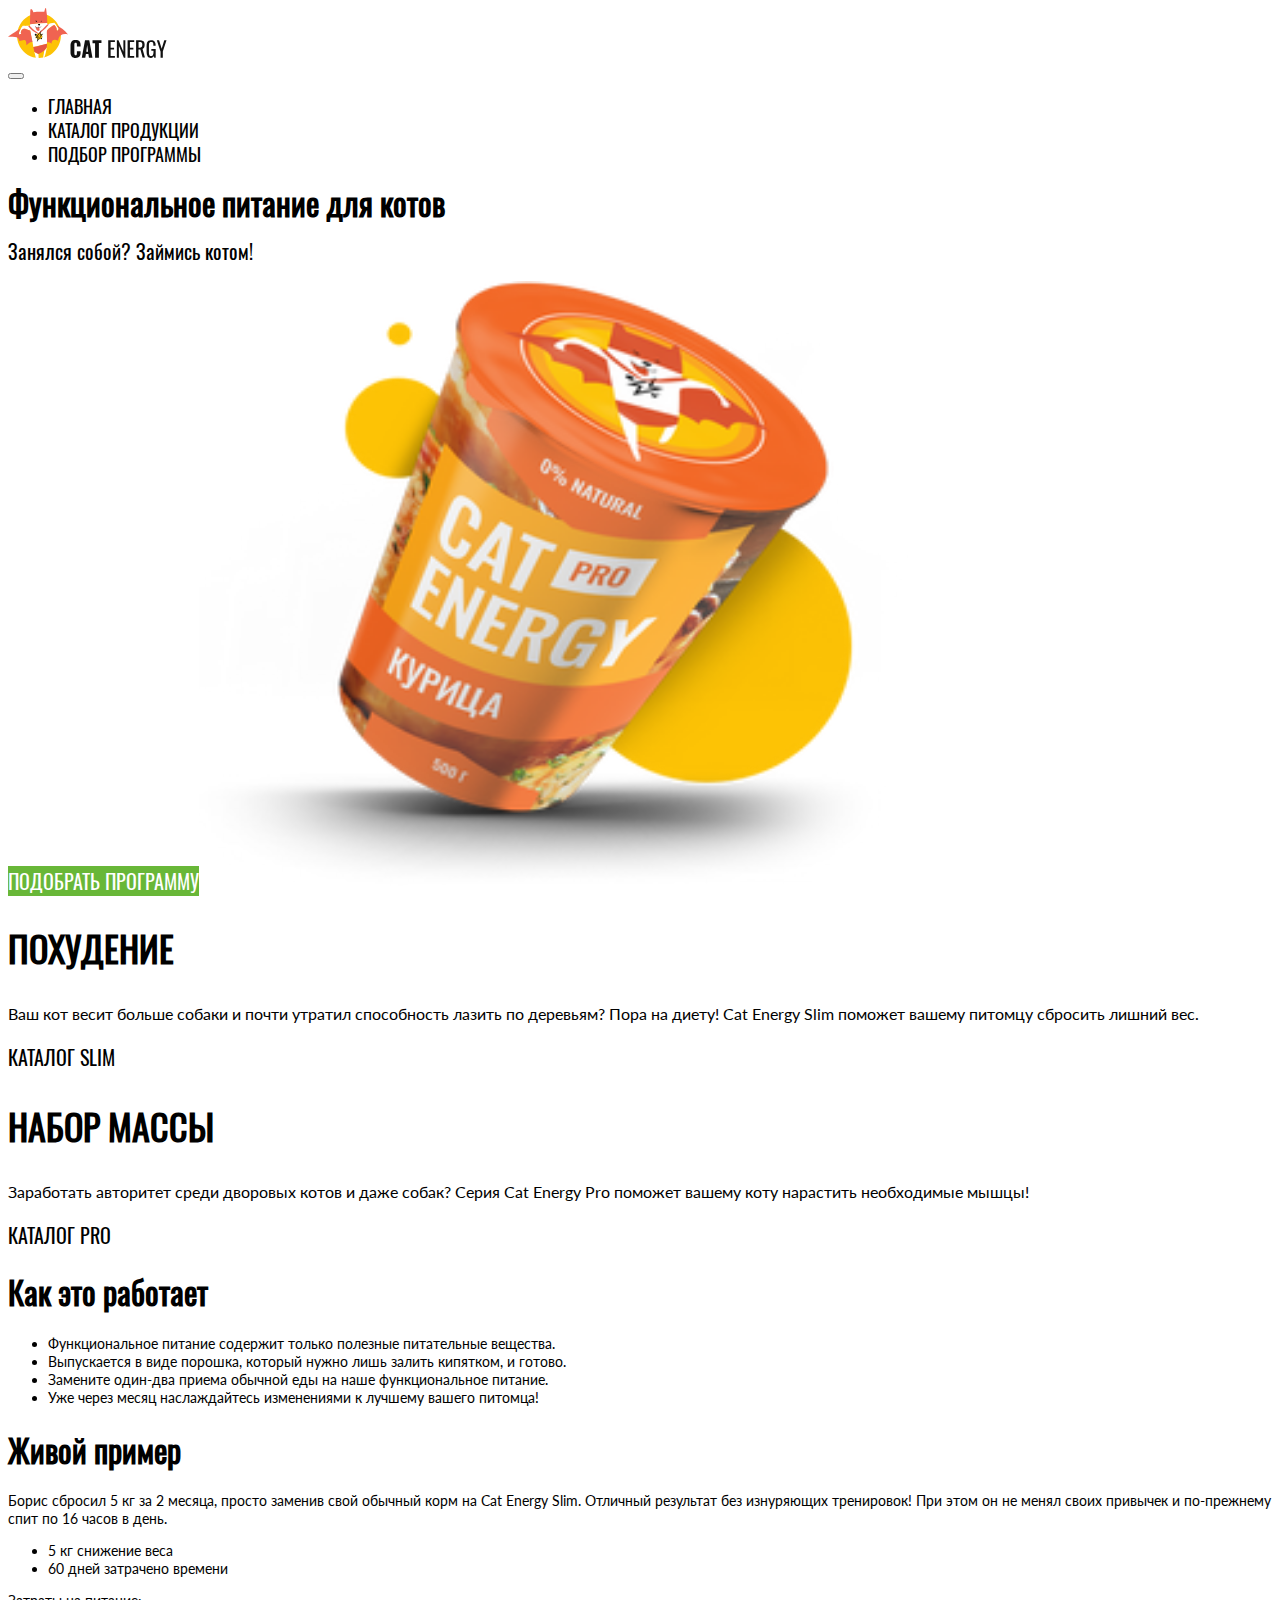
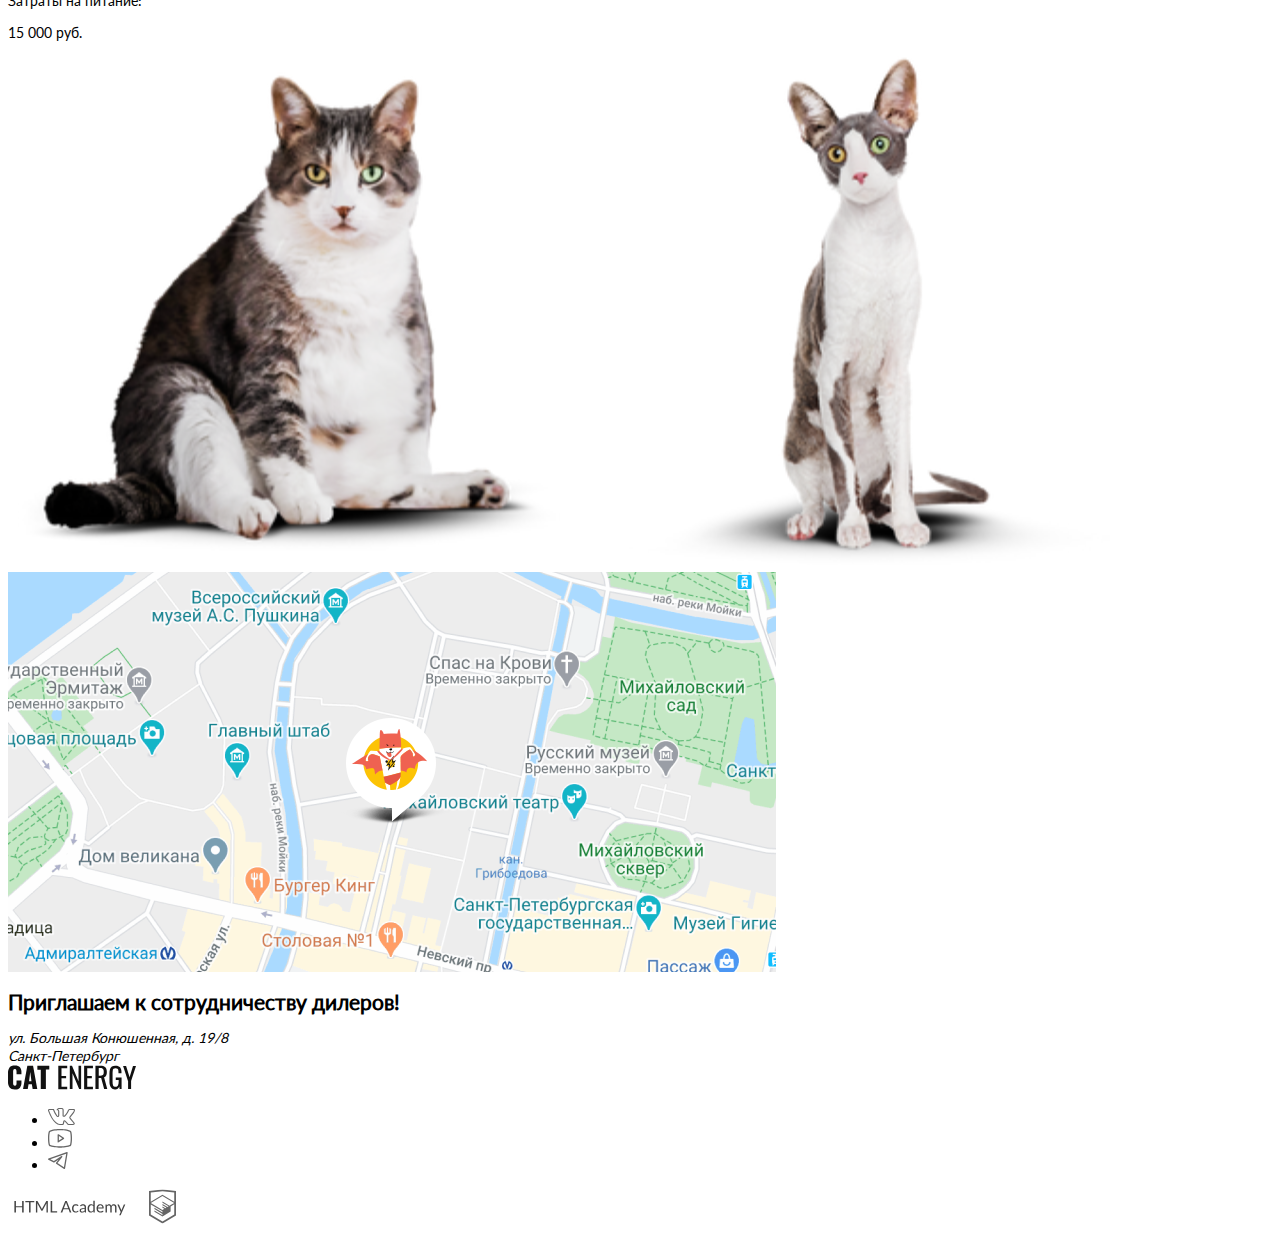
==== commit c58f7ecd: "Deploying to gh-pages from @ MakcimkoDG/2470113-cat-energy-31@b0594f6a841860a5d64043e78436e8407e42c7" ====
--- a/4/index.html
+++ b/4/index.html
@@ -1 +1 @@
-<!DOCTYPE html><html lang="ru"><head><meta charset="utf-8"><title>Cat Energy: функциональное питание для котов</title><link rel="stylesheet" href="styles/styles.css"><link rel="icon" href="favicons/favicon.svg" type="image/svg+xml"><link rel="icon" href="favicon.ico"><!-- 16×16 --><link rel="manifest" href="manifest.webmanifest"></head><body class="page"><header class="page__header header"><a class="header__logo header-logo" href="index.html"><span class="visually-hidden">Логотип</span><picture class="header-logo__pic"><source media="(min-width: 1440px)" width="70" height="59" type="image/svg+xml" srcset="images/logo-pic.svg"><source media="(min-width: 768px)" width="60" height="50" type="image/svg+xml" srcset="images/logo-pic.svg"><img width="33" height="38" src="/images/logo-mobile.svg" alt="Логотип"></picture><picture class="header-logo__text"><source media="(min-width: 1440px)" width="118" height="21" type="image/svg+xml" srcset="images/logo.svg"><source media="(min-width: 768px)" width="101" height="18" type="image/svg+xml" srcset="images/logo.svg"><img width="101" height="18" src="/images/logo.svg" alt="Cat Energy"></picture></a><nav class="header__nav navigation"><button class="navigation__toggle" type="button"><span class="visually-hidden">Открыть меню</span></button><ul class="navigation__list"><li class="navigation__item navigation__item--active"><a href="index.html">Главная</a></li><li class="navigation__item"><a href="catalog.html">Каталог продукции</a></li><li class="navigation__item"><a href="catalog.html">Подбор программы</a></li></ul></nav></header><main class="page__content"><section class="promo"><h1 class="promo__title section-title section-title--l">Функциональное питание для котов</h1><p class="promo__description">Занялся собой? Займись котом!</p><a class="promo__button-link button-link button-link--l" href="#">Подобрать программу</a><picture class="promo__image"><source width="552" height="499" type="image/png" media="(min-width: 1440px)" srcset="images/index-can@1x.png, images/index-can@2x.png 2x"><source width="709" height="609" type="image/png" media="(min-width: 768px)" srcset="images/index-can@1x.png, images/index-can@2x.png 2x"><img src="images/index-can@1x.png" srcset="images/index-can@2x.png 2x" width="280" height="270" alt="Банка питания с курицей"></picture></section><section class="preferences"><h2 class="preferences__title visually-hidden">Программы</h2><article class="preferences__card card-index card-index--slim"><h3 class="card-index__title">Похудение</h3><p class="card-index__description">Ваш кот весит больше собаки и почти утратил способность лазить по деревьям? Пора на диету! Cat Energy Slim поможет вашему питомцу сбросить лишний вес.</p><a class="card-index__link" href="#">Каталог slim</a></article><article class="preferences__card card-index card-index--pro"><h3 class="card-index__title">Набор массы</h3><p class="card-index__description">Заработать авторитет среди дворовых котов и даже собак? Серия Cat Energy Pro поможет вашему коту нарастить необходимые мышцы!</p><a class="card-index__link" href="#">Каталог pro</a></article></section><section class="features"><h2 class="features__title section-title section-title--m">Как это работает</h2><ul class="features__list"><li class="features__item features__item--first">Функциональное питание содержит только полезные питательные вещества.</li><li class="features__item features__item--second">Выпускается в виде порошка, который нужно лишь залить кипятком, и готово.</li><li class="features__item features__item--third">Замените один-два приема обычной еды на наше функциональное питание.</li><li class="features__item features__item--fourth">Уже через месяц наслаждайтесь изменениями к лучшему вашего питомца!</li></ul></section><section class="example"><h2 class="example__title section-title section-title--m">Живой пример</h2><p class="example__description">Борис сбросил 5 кг за 2 месяца, просто заменив свой обычный корм на Cat Energy Slim. Отличный результат без изнуряющих тренировок! При этом он не менял своих привычек и по-прежнему спит по 16 часов в день.</p><ul class="example__list"><li class="example__item example-item"><span class="example-item__key">5 кг</span> <span class="example-item__notice">снижение веса</span></li><li class="example__item example-item"><span class="example-item__key">60 дней</span> <span class="example-item__notice">затрачено времени</span></li></ul><p class="example__text">Затраты на питание:</p><p class="example__price">15 000 руб.</p><div class="example__slider"><picture class="example__slider--fat"><source width="560" height="512" type="image/png" media="(min-width: 768px)" srcset="images/fat_cat@1x.png, images/fat_cat@2x.png 2x"><img src="images/fat_cat@1x.png" srcset="images/fat_cat@2x.png 2x" width="280" height="256" alt="Толстый кот"></picture><picture class="example__slider--slim"><source width="560" height="512" type="image/png" media="(min-width: 768px)" srcset="images/slim_cat@1x.png, images/slim_cat@2x.png 2x"><img src="images/slim_cat@1x.png" srcset="images/slim_cat@2x.png 2x" width="280" height="256" alt="Худой кот"></picture></div></section><section class="contacts"><picture class="contacts__map"><source width="1440" height="400" type="image/png" media="(min-width: 1440px)" srcset="images/location-desktop.png"><source width="768" height="400" type="image/png" media="(min-width: 768px)" srcset="images/location-tablet.png"><img src="images/location.png" width="320" height="362" alt="карта Петербурга"></picture><div class="contacts__container"><h2 class="contacts__title">Приглашаем к сотрудничеству дилеров!</h2><address class="contacts__address">ул. Большая Конюшенная, д. 19/8<br>Санкт-Петербург</address></div></section></main><footer class="page__footer footer"><a class="footer__logo footer-logo" href="#"><span class="visually-hidden">Логотип Cat Energy</span> <svg class="footer-logo__svg" width="128" height="25" viewBox="0 0 128 25" fill="none" xmlns="http://www.w3.org/2000/svg"><path d="M1.6236 22.4574C0.489608 20.7815 -0.0733133 18.7722 0.0213584 16.7383V8.2617C-0.115966 6.20593 0.411707 4.16097 1.52346 2.44043C2.62499 1.11277 4.32737 0.5 6.83086 0.5C9.33436 0.5 10.9366 1.11277 11.938 2.23617C13.0252 3.65904 13.56 5.4407 13.4401 7.24043V9.28298H8.53324V6.93404C8.57287 6.23932 8.47057 5.54378 8.23282 4.89149C8.10574 4.62819 7.90433 4.40969 7.65449 4.26409C7.40465 4.11849 7.11781 4.05245 6.83086 4.07447C6.12989 4.07447 5.62919 4.27872 5.42891 4.78936C5.20237 5.515 5.10073 6.27516 5.12849 7.03617V17.9638C5.0756 18.7022 5.21373 19.4417 5.52905 20.1085C5.72933 20.6192 6.23003 20.8234 6.931 20.8234C7.63198 20.8234 8.03254 20.6192 8.23282 20.1085C8.4605 19.4183 8.56232 18.6914 8.53324 17.9638V15.5128H13.4401V17.5553C13.5419 19.3844 13.0103 21.1918 11.938 22.6617C10.9366 23.8872 9.23422 24.5 6.83086 24.5C4.42751 24.3979 2.62499 23.7851 1.6236 22.4574Z" fill="#111111"/><path d="M19.3484 0.806396H25.0563L29.2622 24.0915H24.6558L23.8547 19.1894H20.55L19.7489 24.0915H15.0424L19.3484 0.806396ZM23.4541 16.1255L22.2524 7.03618L21.0507 16.1255H23.4541Z" fill="#111111"/><path d="M32.7671 4.68725H29.3623V0.806396H41.2789V4.58512H37.8742V24.0915H32.7671V4.68725Z" fill="#111111"/><path d="M50.3916 0.806396H59.2039V3.25746H53.496V10.917H58.1024V13.266H53.496V21.8447H59.2039V24.1936H50.2915V0.806396H50.3916Z" fill="#111111"/><path d="M61.8076 0.806396H64.0107L70.5198 16.2277V0.806396H73.1234V24.0915H71.1206L64.5114 8.15959V24.0915H61.8076V0.806396Z" fill="#111111"/><path d="M76.1276 0.806396H84.9399V3.25746H79.2319V10.917H83.8383V13.266H79.2319V21.8447H84.9399V24.1936H76.1276V0.806396Z" fill="#111111"/><path d="M87.5435 0.806296H92.1499C93.962 0.678639 95.7628 1.1828 97.2571 2.23608C98.3586 3.15523 98.8593 4.78927 98.8593 6.93396C98.8593 9.89566 97.958 11.734 96.0554 12.3467L99.2598 23.9893H96.1555L93.1513 13.0616H90.6478V23.9893H87.4434V0.806296H87.5435ZM91.9496 10.8148C92.982 10.9016 94.011 10.6121 94.8537 9.99778C95.4545 9.48715 95.755 8.46587 95.755 6.93396C95.7827 6.17295 95.6811 5.41279 95.4545 4.68715C95.2291 4.16645 94.8421 3.73582 94.353 3.46162C93.6633 3.14108 92.9061 3.00069 92.1499 3.0531H90.748V10.7127H91.9496V10.8148Z" fill="#111111"/><path d="M102.865 22.3554C101.824 20.5697 101.335 18.5053 101.463 16.432V8.67025C101.438 7.19026 101.607 5.71349 101.964 4.27876C102.299 3.20664 102.967 2.27469 103.866 1.62344C104.984 0.948453 106.274 0.628462 107.572 0.704291C109.674 0.704291 111.177 1.21493 112.078 2.33833C113.115 3.82172 113.61 5.62795 113.48 7.44472V8.26174H110.476V7.54684C110.48 6.69152 110.413 5.83736 110.275 4.99365C110.191 4.46049 109.903 3.98313 109.474 3.66599C108.911 3.28921 108.243 3.10993 107.572 3.15535C106.854 3.10843 106.143 3.32587 105.569 3.76812C105.333 3.97055 105.141 4.21989 105.003 4.50086C104.865 4.78184 104.785 5.08853 104.768 5.40216C104.636 6.31517 104.569 7.23673 104.567 8.15961V16.8405C104.494 18.163 104.698 19.4863 105.168 20.7213C105.569 21.5383 106.37 21.8447 107.572 21.8447C108.046 21.905 108.527 21.8208 108.955 21.6028C109.383 21.3847 109.738 21.0425 109.975 20.6192C110.504 19.3277 110.743 17.932 110.676 16.5341V14.9H107.772V12.5511H113.58V24.0915H111.577L111.277 21.4362C111.014 22.3261 110.468 23.101 109.724 23.6376C108.98 24.1742 108.081 24.4419 107.171 24.3979C106.344 24.4475 105.517 24.2869 104.765 23.9304C104.014 23.5739 103.361 23.0327 102.865 22.3554Z" fill="#111111"/><path d="M119.989 15.9212L115.082 0.908447H118.086L121.591 12.1425L124.996 0.908447H128L123.093 15.9212V24.0914H120.089V15.9212H119.989Z" fill="#111111"/></svg></a><ul class="footer__social-list social-list"><li class="social-list__item"><a class="social-list__link" href="#"><span class="visually-hidden">Мы ВКонтакте</span> <svg width="27" height="17" viewBox="0 0 27 17" fill="none" xmlns="http://www.w3.org/2000/svg"><path d="M0 2.33876C0 1.48373 0.515103 1.02268 1.54531 0.955621L5.51515 0.980769C5.78158 0.980769 5.95921 1.10651 6.04802 1.35799C6.45655 2.61538 6.91392 3.70094 7.42014 4.61465C7.92637 5.52835 8.58801 6.58038 9.40507 7.77071C9.47611 7.9216 9.59157 7.99704 9.75143 7.99704C9.87576 7.99704 9.97345 7.93836 10.0445 7.82101L10.1244 7.54438L10.1511 3.19379C10.1511 2.89201 10.0756 2.69083 9.92461 2.59024C9.77363 2.48965 9.49388 2.4142 9.08535 2.36391C8.76563 2.31361 8.60577 2.12919 8.60577 1.81065C8.60577 1.74359 8.61465 1.69329 8.63241 1.65976C9.00542 0.57002 10.0711 0.0251479 11.8296 0.0251479L13.3216 0C13.9966 0 14.5561 0.15927 15.0001 0.477811C15.4442 0.796351 15.6662 1.29931 15.6662 1.98669V7.69527C15.7906 7.77909 15.906 7.82101 16.0126 7.82101C16.279 7.82101 16.5099 7.67012 16.7053 7.36834C18.6592 4.78649 19.716 3.05966 19.8759 2.18787C19.8759 2.1711 19.8936 2.12919 19.9291 2.06213C20.0535 1.81065 20.2577 1.5927 20.5419 1.40828C20.8261 1.22387 21.0748 1.09813 21.288 1.03107C21.359 0.997535 21.4389 0.980769 21.5277 0.980769H25.6574L25.9239 1.00592C26.2791 1.00592 26.5544 1.16519 26.7498 1.48373C26.8209 1.58432 26.8697 1.69329 26.8964 1.81065C26.923 1.92801 26.9408 2.04536 26.9496 2.16272C26.9585 2.28008 26.963 2.34714 26.963 2.36391V2.53994C26.8386 3.22732 26.5233 3.9608 26.0171 4.74038C25.5109 5.51997 24.867 6.36243 24.0855 7.26775C23.304 8.17308 22.8155 8.76825 22.6201 9.05326C22.4603 9.25444 22.3803 9.43886 22.3803 9.60651C22.3803 9.74063 22.4514 9.89152 22.5935 10.0592L26.4834 14.6864C26.6965 14.9546 26.8031 15.248 26.8031 15.5666C26.8031 15.9522 26.6432 16.2707 26.3235 16.5222C26.0038 16.7737 25.6219 16.9162 25.1779 16.9497L24.7249 16.9749H20.6752C20.6574 16.9749 20.6219 16.979 20.5686 16.9874C20.5153 16.9958 20.4798 17 20.462 17C20.0712 17 19.7071 16.8407 19.3696 16.5222C19.2453 16.3881 18.4105 15.3989 16.8652 13.5547C16.7764 13.4374 16.652 13.3284 16.4922 13.2278C16.4211 13.4961 16.3279 13.8817 16.2124 14.3846C16.097 14.8876 16.0126 15.248 15.9593 15.466L15.8794 15.8935C15.7018 16.4803 15.3287 16.8323 14.7604 16.9497L14.3874 16.9749H11.7763C10.3021 16.9749 8.83224 16.3378 7.36686 15.0636C5.90148 13.7894 4.58264 12.1423 3.41034 10.122C2.23803 8.10182 1.14566 5.75049 0.133216 3.06805C0.0444054 2.8501 0 2.607 0 2.33876ZM16.0126 8.85207C15.6396 8.85207 15.3021 8.75567 15.0001 8.56287C14.6982 8.37007 14.5472 8.10602 14.5472 7.77071V1.98669C14.5472 1.65138 14.4584 1.41248 14.2808 1.26997C14.1032 1.12747 13.7923 1.05621 13.3483 1.05621L11.8296 1.10651C11.0658 1.10651 10.4886 1.23225 10.0978 1.48373C10.8793 1.8358 11.2701 2.40582 11.2701 3.19379V7.61982C11.2346 8.03895 11.0569 8.38683 10.7372 8.66346C10.4175 8.94009 10.0623 9.0784 9.6715 9.0784C9.13863 9.0784 8.7301 8.83531 8.44591 8.34911C7.06046 6.37081 6.03025 4.4931 5.35529 2.71598L5.1155 2.06213L1.57195 2.03698C1.34104 2.03698 1.21227 2.04956 1.18562 2.0747C1.15898 2.09985 1.14566 2.1711 1.14566 2.28846C1.14566 2.43935 1.16342 2.59862 1.19895 2.76627L1.75845 4.17456C3.25048 7.81262 4.87127 10.6795 6.62085 12.7751C8.37042 14.8708 10.0889 15.9186 11.7763 15.9186H14.4406C14.5472 15.9186 14.6271 15.8893 14.6804 15.8306C14.7337 15.7719 14.7781 15.6588 14.8136 15.4911L14.8669 15.2396L15.3732 13.0266C15.5152 12.7249 15.6396 12.5237 15.7462 12.4231C15.9415 12.2387 16.1725 12.1465 16.4389 12.1465C16.8652 12.1465 17.3003 12.3895 17.7444 12.8757L20.0091 15.5917C20.1512 15.8097 20.3022 15.9186 20.462 15.9186H24.8581C25.391 15.9186 25.6574 15.7929 25.6574 15.5414C25.6574 15.4576 25.6308 15.3738 25.5775 15.2899L21.7142 10.7382C21.4123 10.3861 21.2613 10.0089 21.2613 9.60651C21.2613 9.20414 21.4034 8.81854 21.6876 8.4497C21.9185 8.1144 22.367 7.55695 23.0331 6.77737C23.6992 5.99778 24.2809 5.26849 24.7782 4.5895C25.2756 3.9105 25.6042 3.29438 25.764 2.74112L25.8439 2.4142C25.8262 2.38067 25.8173 2.32618 25.8173 2.25074C25.8173 2.1753 25.8084 2.11243 25.7907 2.06213H21.6077C21.3412 2.16272 21.1281 2.31361 20.9682 2.51479L20.8084 2.9926C20.3643 4.14941 19.2009 5.93491 17.3181 8.34911C16.9451 8.68442 16.5099 8.85207 16.0126 8.85207Z" fill="#666666"/></svg></a></li><li class="social-list__item"><a class="social-list__link" href="#"><span class="visually-hidden">Мы в YouTube</span> <svg width="24" height="19" viewBox="0 0 24 19" fill="none" xmlns="http://www.w3.org/2000/svg"><path d="M15.8509 8.79275L10.6145 5.30184C10.5159 5.23691 10.4016 5.19985 10.2837 5.19459C10.1657 5.18934 10.0486 5.21608 9.94459 5.27198C9.84061 5.32789 9.75368 5.41087 9.69302 5.51215C9.63236 5.61343 9.60022 5.72924 9.6 5.84729V12.8291C9.60013 12.9481 9.6327 13.0648 9.69421 13.1667C9.75572 13.2686 9.84384 13.3518 9.94909 13.4073C10.0524 13.4631 10.1691 13.4895 10.2864 13.4837C10.4037 13.478 10.5172 13.4402 10.6145 13.3746L15.8509 9.88366C15.9409 9.82395 16.0148 9.7429 16.0658 9.64772C16.1169 9.55255 16.1436 9.44621 16.1436 9.3382C16.1436 9.23019 16.1169 9.12385 16.0658 9.02868C16.0148 8.93351 15.9409 8.85245 15.8509 8.79275ZM10.9091 11.6073V7.06911L14.3127 9.3382L10.9091 11.6073ZM23.3891 3.04366C23.2942 2.67547 23.1131 2.33511 22.8609 2.05061C22.6086 1.76611 22.2924 1.54561 21.9382 1.40729C18.2182 -0.0217993 12.2509 1.91553e-05 12 1.91553e-05C11.7491 1.91553e-05 5.78182 -0.0217993 2.06182 1.40729C1.70764 1.54561 1.3914 1.76611 1.13914 2.05061C0.886889 2.33511 0.705838 2.67547 0.610909 3.04366C0.327273 4.11275 0 6.07638 0 9.3382C0 12.6 0.327273 14.5637 0.610909 15.6327C0.705838 16.0009 0.886889 16.3413 1.13914 16.6258C1.3914 16.9103 1.70764 17.1308 2.06182 17.2691C5.78182 18.6982 11.7491 18.6764 12 18.6764H12.0764C12.8291 18.6764 18.3927 18.6327 21.9382 17.2691C22.2924 17.1308 22.6086 16.9103 22.8609 16.6258C23.1131 16.3413 23.2942 16.0009 23.3891 15.6327C23.6727 14.5637 24 12.6 24 9.3382C24 6.07638 23.6727 4.11275 23.3891 3.04366ZM22.1236 15.3055C22.0807 15.472 21.999 15.6259 21.8853 15.7548C21.7715 15.8838 21.6289 15.984 21.4691 16.0473C17.9782 17.3891 12.0655 17.3673 12 17.3673C11.9345 17.3673 6.02182 17.3891 2.53091 16.0473C2.37107 15.984 2.22846 15.8838 2.11471 15.7548C2.00096 15.6259 1.91929 15.472 1.87636 15.3055C1.61455 14.3018 1.30909 12.4582 1.30909 9.3382C1.30909 6.2182 1.61455 4.37457 1.87636 3.37093C1.91929 3.20445 2.00096 3.05047 2.11471 2.92156C2.22846 2.79264 2.37107 2.69243 2.53091 2.62911C6.02182 1.28729 11.9345 1.30911 12 1.30911C12.0655 1.30911 17.9782 1.28729 21.4691 2.62911C21.6289 2.69243 21.7715 2.79264 21.8853 2.92156C21.999 3.05047 22.0807 3.20445 22.1236 3.37093C22.3855 4.37457 22.6909 6.2182 22.6909 9.3382C22.6909 12.4582 22.3855 14.3018 22.1236 15.3055Z" fill="#666666"/></svg></a></li><li class="social-list__item"><a class="social-list__link" href="#"><span class="visually-hidden">Мы в Телеграме</span> <svg width="20" height="18" viewBox="0 0 20 18" fill="none" xmlns="http://www.w3.org/2000/svg"><path fill-rule="evenodd" clip-rule="evenodd" d="M19.4608 0.152905C19.6393 0.302216 19.7255 0.534898 19.6872 0.764481L17.0611 16.5214C17.0244 16.7411 16.8789 16.9273 16.6745 17.0159C16.47 17.1045 16.2346 17.0833 16.0493 16.9597L8.17082 11.7074C8.01771 11.6054 7.91447 11.4437 7.88624 11.2619C7.858 11.08 7.90738 10.8947 8.02233 10.751L10.633 7.48773L6.27303 10.3944C6.077 10.525 5.82597 10.5407 5.61524 10.4353L0.362931 7.80915C0.127693 7.69153 -0.0146529 7.44488 0.00119976 7.18235C0.0170525 6.91983 0.188044 6.6921 0.435726 6.60364L18.8188 0.0382579C19.038 -0.0400244 19.2822 0.00359465 19.4608 0.152905ZM2.32626 7.32275L5.86168 9.09046L13.4231 4.0495C13.6925 3.86994 14.0525 3.91349 14.2712 4.1521C14.49 4.3907 14.5022 4.75314 14.3 5.00591L9.49502 11.0121L15.9328 15.3039L18.2083 1.65058L2.32626 7.32275Z" fill="#666666"/></svg></a></li></ul><a class="footer__copyright copyright" href="#"><span class="visually-hidden">HTML Academy</span> <svg class="copyright__svg" width="168" height="37" viewBox="0 0 168 37" fill="none" xmlns="http://www.w3.org/2000/svg"><path d="M15.688 24.5H14.128V19.284H7.952V24.5H6.392V13.036H7.952V18.148H14.128V13.036H15.688V24.5ZM26.2938 13.036V14.34H22.5898V24.5H21.0378V14.34H17.3178V13.036H26.2938ZM33.5633 20.356C33.6379 20.484 33.7019 20.62 33.7553 20.764C33.8139 20.9027 33.8699 21.044 33.9233 21.188C33.9766 21.0387 34.0326 20.8973 34.0913 20.764C34.1499 20.6253 34.2166 20.4867 34.2913 20.348L38.1713 13.3C38.2406 13.1773 38.3126 13.1027 38.3873 13.076C38.4619 13.0493 38.5686 13.036 38.7073 13.036H39.8513V24.5H38.4913V16.076C38.4913 15.964 38.4939 15.844 38.4993 15.716C38.5046 15.588 38.5126 15.4573 38.5233 15.324L34.5953 22.492C34.4619 22.732 34.2753 22.852 34.0353 22.852H33.8113C33.5713 22.852 33.3846 22.732 33.2513 22.492L29.2353 15.3C29.2513 15.4387 29.2619 15.5747 29.2673 15.708C29.2779 15.8413 29.2833 15.964 29.2833 16.076V24.5H27.9233V13.036H29.0673C29.2059 13.036 29.3126 13.0493 29.3873 13.076C29.4619 13.1027 29.5339 13.1773 29.6033 13.3L33.5633 20.356ZM44.194 23.196H49.154V24.5H42.642V13.036H44.194V23.196ZM63.3865 24.5H62.1865C62.0478 24.5 61.9358 24.4653 61.8505 24.396C61.7652 24.3267 61.7012 24.2387 61.6585 24.132L60.5865 21.364H55.4425L54.3705 24.132C54.3332 24.228 54.2692 24.3133 54.1785 24.388C54.0878 24.4627 53.9758 24.5 53.8425 24.5H52.6425L57.2265 13.036H58.8025L63.3865 24.5ZM55.8745 20.244H60.1545L58.3545 15.58C58.2372 15.292 58.1225 14.932 58.0105 14.5C57.9518 14.7187 57.8932 14.9213 57.8345 15.108C57.7812 15.2893 57.7278 15.4493 57.6745 15.588L55.8745 20.244ZM70.1335 17.836C70.0908 17.8947 70.0482 17.94 70.0055 17.972C69.9628 18.004 69.9015 18.02 69.8215 18.02C69.7415 18.02 69.6535 17.988 69.5575 17.924C69.4668 17.8547 69.3495 17.78 69.2055 17.7C69.0615 17.62 68.8855 17.548 68.6775 17.484C68.4748 17.4147 68.2242 17.38 67.9255 17.38C67.5308 17.38 67.1815 17.452 66.8775 17.596C66.5735 17.7347 66.3175 17.9373 66.1095 18.204C65.9068 18.4707 65.7522 18.7933 65.6455 19.172C65.5442 19.5507 65.4935 19.9747 65.4935 20.444C65.4935 20.9347 65.5495 21.372 65.6615 21.756C65.7735 22.1347 65.9308 22.4547 66.1335 22.716C66.3362 22.972 66.5815 23.1693 66.8695 23.308C67.1628 23.4413 67.4908 23.508 67.8535 23.508C68.2002 23.508 68.4855 23.468 68.7095 23.388C68.9335 23.3027 69.1202 23.2093 69.2695 23.108C69.4188 23.0067 69.5415 22.916 69.6375 22.836C69.7335 22.7507 69.8295 22.708 69.9255 22.708C70.0482 22.708 70.1388 22.7533 70.1975 22.844L70.5975 23.364C70.2455 23.796 69.8055 24.1133 69.2775 24.316C68.7495 24.5133 68.1922 24.612 67.6055 24.612C67.0988 24.612 66.6268 24.5187 66.1895 24.332C65.7575 24.1453 65.3815 23.876 65.0615 23.524C64.7415 23.1667 64.4882 22.7293 64.3015 22.212C64.1202 21.6947 64.0295 21.1053 64.0295 20.444C64.0295 19.8413 64.1122 19.284 64.2775 18.772C64.4482 18.26 64.6935 17.82 65.0135 17.452C65.3388 17.0787 65.7388 16.788 66.2135 16.58C66.6882 16.372 67.2322 16.268 67.8455 16.268C68.4108 16.268 68.9122 16.3613 69.3495 16.548C69.7868 16.7293 70.1735 16.988 70.5095 17.324L70.1335 17.836ZM78.0263 24.5H77.3943C77.2556 24.5 77.1436 24.4787 77.0583 24.436C76.9729 24.3933 76.9169 24.3027 76.8903 24.164L76.7303 23.412C76.5169 23.604 76.3089 23.7773 76.1063 23.932C75.9036 24.0813 75.6903 24.2093 75.4663 24.316C75.2423 24.4173 75.0023 24.4947 74.7463 24.548C74.4956 24.6013 74.2156 24.628 73.9063 24.628C73.5916 24.628 73.2956 24.5853 73.0182 24.5C72.7463 24.4093 72.5089 24.276 72.3063 24.1C72.1036 23.924 71.9409 23.7027 71.8183 23.436C71.7009 23.164 71.6423 22.844 71.6423 22.476C71.6423 22.156 71.7303 21.8493 71.9062 21.556C72.0823 21.2573 72.3649 20.9933 72.7543 20.764C73.1489 20.5347 73.6636 20.348 74.2983 20.204C74.9329 20.0547 75.7089 19.9693 76.6263 19.948V19.316C76.6263 18.6867 76.4903 18.212 76.2183 17.892C75.9516 17.5667 75.5543 17.404 75.0263 17.404C74.6796 17.404 74.3863 17.4493 74.1463 17.54C73.9116 17.6253 73.7063 17.724 73.5303 17.836C73.3596 17.9427 73.2103 18.0413 73.0823 18.132C72.9596 18.2173 72.8369 18.26 72.7143 18.26C72.6183 18.26 72.5329 18.236 72.4583 18.188C72.3889 18.1347 72.3329 18.0707 72.2903 17.996L72.0343 17.54C72.4823 17.108 72.9649 16.7853 73.4823 16.572C73.9996 16.3587 74.5729 16.252 75.2023 16.252C75.6556 16.252 76.0583 16.3267 76.4103 16.476C76.7623 16.6253 77.0583 16.8333 77.2983 17.1C77.5383 17.3667 77.7196 17.6893 77.8423 18.068C77.9649 18.4467 78.0263 18.8627 78.0263 19.316V24.5ZM74.3303 23.628C74.5809 23.628 74.8103 23.604 75.0182 23.556C75.2263 23.5027 75.4209 23.4307 75.6023 23.34C75.7889 23.244 75.9649 23.1293 76.1303 22.996C76.3009 22.8627 76.4663 22.7107 76.6263 22.54V20.852C75.9703 20.8733 75.4129 20.9267 74.9543 21.012C74.4956 21.092 74.1223 21.1987 73.8343 21.332C73.5463 21.4653 73.3356 21.6227 73.2023 21.804C73.0743 21.9853 73.0103 22.188 73.0103 22.412C73.0103 22.6253 73.0449 22.8093 73.1143 22.964C73.1836 23.1187 73.2769 23.2467 73.3943 23.348C73.5116 23.444 73.6503 23.516 73.8103 23.564C73.9703 23.6067 74.1436 23.628 74.3303 23.628ZM85.8876 24.5C85.685 24.5 85.557 24.4013 85.5036 24.204L85.3756 23.22C85.029 23.6413 84.6316 23.98 84.1836 24.236C83.741 24.4867 83.2316 24.612 82.6556 24.612C82.1916 24.612 81.7703 24.524 81.3916 24.348C81.013 24.1667 80.6903 23.9027 80.4236 23.556C80.157 23.2093 79.9516 22.7773 79.8076 22.26C79.6636 21.7427 79.5916 21.148 79.5916 20.476C79.5916 19.8787 79.6716 19.324 79.8316 18.812C79.9916 18.2947 80.221 17.8467 80.5196 17.468C80.8236 17.0893 81.1916 16.7933 81.6236 16.58C82.0556 16.3613 82.5463 16.252 83.0956 16.252C83.5916 16.252 84.0156 16.3373 84.3676 16.508C84.7196 16.6733 85.0343 16.908 85.3116 17.212V12.716H86.7356V24.5H85.8876ZM83.1276 23.46C83.5916 23.46 83.997 23.3533 84.3436 23.14C84.6956 22.9267 85.0183 22.6253 85.3116 22.236V18.316C85.0503 17.964 84.7623 17.7187 84.4476 17.58C84.1383 17.436 83.7943 17.364 83.4156 17.364C82.6583 17.364 82.077 17.6333 81.6716 18.172C81.2663 18.7107 81.0636 19.4787 81.0636 20.476C81.0636 21.004 81.109 21.4573 81.1996 21.836C81.2903 22.2093 81.4236 22.5187 81.5996 22.764C81.7756 23.004 81.9916 23.18 82.2476 23.292C82.5036 23.404 82.797 23.46 83.1276 23.46ZM92.3291 16.268C92.8145 16.268 93.2625 16.3507 93.6731 16.516C94.0838 16.676 94.4385 16.9107 94.7371 17.22C95.0358 17.524 95.2678 17.9027 95.4331 18.356C95.6038 18.804 95.6891 19.316 95.6891 19.892C95.6891 20.116 95.6651 20.2653 95.6171 20.34C95.5691 20.4147 95.4785 20.452 95.3451 20.452H89.9531C89.9638 20.964 90.0331 21.4093 90.1611 21.788C90.2891 22.1667 90.4651 22.484 90.6891 22.74C90.9131 22.9907 91.1798 23.18 91.4891 23.308C91.7985 23.4307 92.1451 23.492 92.5291 23.492C92.8865 23.492 93.1931 23.452 93.4491 23.372C93.7105 23.2867 93.9345 23.196 94.1211 23.1C94.3078 23.004 94.4625 22.916 94.5851 22.836C94.7131 22.7507 94.8225 22.708 94.9131 22.708C95.0305 22.708 95.1211 22.7533 95.1851 22.844L95.5851 23.364C95.4091 23.5773 95.1985 23.764 94.9531 23.924C94.7078 24.0787 94.4438 24.2067 94.1611 24.308C93.8838 24.4093 93.5958 24.484 93.2971 24.532C92.9985 24.5853 92.7025 24.612 92.4091 24.612C91.8491 24.612 91.3318 24.5187 90.8571 24.332C90.3878 24.14 89.9798 23.8627 89.6331 23.5C89.2918 23.132 89.0251 22.6787 88.8331 22.14C88.6411 21.6013 88.5451 20.9827 88.5451 20.284C88.5451 19.7187 88.6305 19.1907 88.8011 18.7C88.9771 18.2093 89.2278 17.7853 89.5531 17.428C89.8785 17.0653 90.2758 16.7827 90.7451 16.58C91.2145 16.372 91.7425 16.268 92.3291 16.268ZM92.3611 17.316C91.6731 17.316 91.1318 17.516 90.7371 17.916C90.3425 18.3107 90.0971 18.86 90.0011 19.564H94.4091C94.4091 19.2333 94.3638 18.932 94.2731 18.66C94.1825 18.3827 94.0491 18.1453 93.8731 17.948C93.6971 17.7453 93.4811 17.5907 93.2251 17.484C92.9745 17.372 92.6865 17.316 92.3611 17.316ZM97.5118 24.5V16.396H98.3598C98.5624 16.396 98.6904 16.4947 98.7438 16.692L98.8478 17.524C99.1464 17.156 99.4798 16.8547 99.8478 16.62C100.221 16.3853 100.653 16.268 101.144 16.268C101.693 16.268 102.136 16.42 102.472 16.724C102.813 17.028 103.058 17.4387 103.208 17.956C103.32 17.6627 103.466 17.4093 103.648 17.196C103.834 16.9827 104.042 16.8067 104.272 16.668C104.501 16.5293 104.744 16.428 105 16.364C105.261 16.3 105.525 16.268 105.792 16.268C106.218 16.268 106.597 16.3373 106.928 16.476C107.264 16.6093 107.546 16.8067 107.776 17.068C108.01 17.3293 108.189 17.652 108.312 18.036C108.434 18.4147 108.496 18.8493 108.496 19.34V24.5H107.072V19.34C107.072 18.7053 106.933 18.2253 106.656 17.9C106.378 17.5693 105.976 17.404 105.448 17.404C105.213 17.404 104.989 17.4467 104.776 17.532C104.568 17.612 104.384 17.732 104.224 17.892C104.064 18.052 103.936 18.2547 103.84 18.5C103.749 18.74 103.704 19.02 103.704 19.34V24.5H102.28V19.34C102.28 18.6893 102.149 18.204 101.888 17.884C101.626 17.564 101.245 17.404 100.744 17.404C100.392 17.404 100.064 17.5 99.7598 17.692C99.4611 17.8787 99.1864 18.1347 98.9358 18.46V24.5H97.5118ZM112.778 26.892C112.73 26.9987 112.669 27.084 112.594 27.148C112.525 27.212 112.416 27.244 112.266 27.244H111.21L112.69 24.028L109.346 16.396H110.578C110.701 16.396 110.797 16.428 110.866 16.492C110.936 16.5507 110.986 16.6173 111.018 16.692L113.186 21.796C113.234 21.9133 113.274 22.0307 113.306 22.148C113.344 22.2653 113.376 22.3853 113.402 22.508C113.44 22.3853 113.477 22.2653 113.514 22.148C113.552 22.0307 113.594 21.9107 113.642 21.788L115.746 16.692C115.778 16.6067 115.832 16.5373 115.906 16.484C115.986 16.4253 116.072 16.396 116.162 16.396H117.298L112.778 26.892Z" fill="#444444"/><g clip-path="url(#clip0_109928_921)"><path d="M154.643 1.51575L154.5 1.5L141 2.90733V27.5129L154.5 35.5L168 27.5129V2.90733L154.643 1.51575ZM166.234 26.5151L154.5 33.4573L142.766 26.5151V16.4293L154.451 23.3451L154.47 24.5984L146.454 19.8548L146.443 21.0801L154.489 25.8885L154.509 27.175L146.464 22.4174L146.454 23.6427L154.5 28.4511L162.624 23.6182V22.3929V18.409L166.243 16.2595L166.234 26.5151ZM166.234 14.9519L163.015 16.8319L161.533 17.7071L154.467 13.5201L154.456 14.7454L160.496 18.318L160.443 18.3495L160.313 18.4247L159.454 18.9166L154.467 15.9689L154.456 17.1942L158.392 19.5222L157.459 20.1314L157.438 20.1436L154.467 18.402L154.456 19.6273L156.403 20.7615L154.416 21.9483L142.797 15.0762L154.435 8.11831L166.234 14.9519ZM166.234 13.7266L154.44 6.81075L142.766 13.7196V4.4897L154.5 3.26442L166.234 4.4897V13.7266Z" fill="#666666"/></g><defs><clippath id="clip0_109928_921"><rect width="27" height="34" fill="white" transform="translate(141 1.5)"/></clippath></defs></svg></a></footer></body></html>+<!DOCTYPE html><html lang="ru"><head><meta charset="utf-8"><title>Cat Energy: функциональное питание для котов</title><link rel="stylesheet" href="styles/styles.css"><link rel="icon" href="favicons/favicon.svg" type="image/svg+xml"><link rel="icon" href="favicon.ico"><!-- 16×16 --><link rel="manifest" href="manifest.webmanifest"></head><body class="page"><header class="page__header header"><a class="header__logo header-logo" href="index.html"><span class="visually-hidden">Логотип</span><picture class="header-logo__pic"><source media="(min-width: 1440px)" width="70" height="59" type="image/svg+xml" srcset="images/logo-pic.svg"><source media="(min-width: 768px)" width="60" height="50" type="image/svg+xml" srcset="images/logo-pic.svg"><img width="33" height="38" src="/images/logo-mobile.svg" alt="Логотип Cat Energy"></picture><picture class="header-logo__text"><source media="(min-width: 1440px)" width="118" height="21" type="image/svg+xml" srcset="images/logo.svg"><source media="(min-width: 768px)" width="101" height="18" type="image/svg+xml" srcset="images/logo.svg"><img width="101" height="18" src="/images/logo.svg" alt="Логотип Cat Energy"></picture></a><nav class="header__nav navigation"><button class="navigation__toggle" type="button"><span class="visually-hidden">Открыть меню</span></button><ul class="navigation__list"><li class="navigation__item navigation__item--active"><a href="index.html">Главная</a></li><li class="navigation__item"><a href="catalog.html">Каталог продукции</a></li><li class="navigation__item"><a href="catalog.html">Подбор программы</a></li></ul></nav></header><main class="page__content"><section class="promo"><h1 class="promo__title section-title section-title--l">Функциональное питание для котов</h1><p class="promo__description">Занялся собой? Займись котом!</p><a class="promo__button-link button-link button-link--l" href="#">Подобрать программу</a><picture class="promo__image"><source width="552" height="499" type="image/png" media="(min-width: 1440px)" srcset="images/index-can@1x.png, images/index-can@2x.png 2x"><source width="709" height="609" type="image/png" media="(min-width: 768px)" srcset="images/index-can@1x.png, images/index-can@2x.png 2x"><img src="images/index-can@1x.png" srcset="images/index-can@2x.png 2x" width="280" height="270" alt="Банка питания с курицей"></picture></section><section class="preferences"><h2 class="preferences__title visually-hidden">Программы</h2><article class="preferences__card card-index card-index--slim"><h3 class="card-index__title">Похудение</h3><p class="card-index__description">Ваш кот весит больше собаки и почти утратил способность лазить по деревьям? Пора на диету! Cat Energy Slim поможет вашему питомцу сбросить лишний вес.</p><a class="card-index__link" href="#">Каталог slim</a></article><article class="preferences__card card-index card-index--pro"><h3 class="card-index__title">Набор массы</h3><p class="card-index__description">Заработать авторитет среди дворовых котов и даже собак? Серия Cat Energy Pro поможет вашему коту нарастить необходимые мышцы!</p><a class="card-index__link" href="#">Каталог pro</a></article></section><section class="features"><h2 class="features__title section-title section-title--m">Как это работает</h2><ul class="features__list"><li class="features__item features__item--leaf">Функциональное питание содержит только полезные питательные вещества.</li><li class="features__item features__item--water">Выпускается в виде порошка, который нужно лишь залить кипятком, и готово.</li><li class="features__item features__item--meal">Замените один-два приема обычной еды на наше функциональное питание.</li><li class="features__item features__item--time">Уже через месяц наслаждайтесь изменениями к лучшему вашего питомца!</li></ul></section><section class="example"><h2 class="example__title section-title section-title--m">Живой пример</h2><p class="example__description">Борис сбросил 5 кг за 2 месяца, просто заменив свой обычный корм на Cat Energy Slim. Отличный результат без изнуряющих тренировок! При этом он не менял своих привычек и по-прежнему спит по 16 часов в день.</p><ul class="example__list"><li class="example__item example-item"><span class="example-item__key">5 кг</span> <span class="example-item__notice">снижение веса</span></li><li class="example__item example-item"><span class="example-item__key">60 дней</span> <span class="example-item__notice">затрачено времени</span></li></ul><p class="example__text">Затраты на питание:</p><p class="example__price">15 000 руб.</p><div class="example__slider example-slider"><picture class="example-slider__img example-slider__img--fat"><source width="560" height="512" type="image/png" media="(min-width: 768px)" srcset="images/fat_cat@1x.png, images/fat_cat@2x.png 2x"><img src="images/fat_cat@1x.png" srcset="images/fat_cat@2x.png 2x" width="280" height="256" alt="Толстый кот"></picture><picture class="example__slider__img example-slider__img--slim"><source width="560" height="512" type="image/png" media="(min-width: 768px)" srcset="images/slim_cat@1x.png, images/slim_cat@2x.png 2x"><img src="images/slim_cat@1x.png" srcset="images/slim_cat@2x.png 2x" width="280" height="256" alt="Худой кот"></picture></div></section><section class="contacts"><picture class="contacts__map"><source width="1440" height="400" type="image/png" media="(min-width: 1440px)" srcset="images/location-desktop.png"><source width="768" height="400" type="image/png" media="(min-width: 768px)" srcset="images/location-tablet.png"><img src="images/location.png" width="320" height="362" alt="карта Петербурга"></picture><div class="contacts__container"><h2 class="contacts__title">Приглашаем к сотрудничеству дилеров!</h2><address class="contacts__address">ул. Большая Конюшенная, д. 19/8<br>Санкт-Петербург</address></div></section></main><footer class="page__footer footer"><a class="footer__logo footer-logo" href="#"><span class="visually-hidden">Логотип Cat Energy</span> <svg class="footer-logo__svg" width="128" height="25" viewBox="0 0 128 25" fill="none" xmlns="http://www.w3.org/2000/svg"><path d="M1.6236 22.4574C0.489608 20.7815 -0.0733133 18.7722 0.0213584 16.7383V8.2617C-0.115966 6.20593 0.411707 4.16097 1.52346 2.44043C2.62499 1.11277 4.32737 0.5 6.83086 0.5C9.33436 0.5 10.9366 1.11277 11.938 2.23617C13.0252 3.65904 13.56 5.4407 13.4401 7.24043V9.28298H8.53324V6.93404C8.57287 6.23932 8.47057 5.54378 8.23282 4.89149C8.10574 4.62819 7.90433 4.40969 7.65449 4.26409C7.40465 4.11849 7.11781 4.05245 6.83086 4.07447C6.12989 4.07447 5.62919 4.27872 5.42891 4.78936C5.20237 5.515 5.10073 6.27516 5.12849 7.03617V17.9638C5.0756 18.7022 5.21373 19.4417 5.52905 20.1085C5.72933 20.6192 6.23003 20.8234 6.931 20.8234C7.63198 20.8234 8.03254 20.6192 8.23282 20.1085C8.4605 19.4183 8.56232 18.6914 8.53324 17.9638V15.5128H13.4401V17.5553C13.5419 19.3844 13.0103 21.1918 11.938 22.6617C10.9366 23.8872 9.23422 24.5 6.83086 24.5C4.42751 24.3979 2.62499 23.7851 1.6236 22.4574Z" fill="#111111"/><path d="M19.3484 0.806396H25.0563L29.2622 24.0915H24.6558L23.8547 19.1894H20.55L19.7489 24.0915H15.0424L19.3484 0.806396ZM23.4541 16.1255L22.2524 7.03618L21.0507 16.1255H23.4541Z" fill="#111111"/><path d="M32.7671 4.68725H29.3623V0.806396H41.2789V4.58512H37.8742V24.0915H32.7671V4.68725Z" fill="#111111"/><path d="M50.3916 0.806396H59.2039V3.25746H53.496V10.917H58.1024V13.266H53.496V21.8447H59.2039V24.1936H50.2915V0.806396H50.3916Z" fill="#111111"/><path d="M61.8076 0.806396H64.0107L70.5198 16.2277V0.806396H73.1234V24.0915H71.1206L64.5114 8.15959V24.0915H61.8076V0.806396Z" fill="#111111"/><path d="M76.1276 0.806396H84.9399V3.25746H79.2319V10.917H83.8383V13.266H79.2319V21.8447H84.9399V24.1936H76.1276V0.806396Z" fill="#111111"/><path d="M87.5435 0.806296H92.1499C93.962 0.678639 95.7628 1.1828 97.2571 2.23608C98.3586 3.15523 98.8593 4.78927 98.8593 6.93396C98.8593 9.89566 97.958 11.734 96.0554 12.3467L99.2598 23.9893H96.1555L93.1513 13.0616H90.6478V23.9893H87.4434V0.806296H87.5435ZM91.9496 10.8148C92.982 10.9016 94.011 10.6121 94.8537 9.99778C95.4545 9.48715 95.755 8.46587 95.755 6.93396C95.7827 6.17295 95.6811 5.41279 95.4545 4.68715C95.2291 4.16645 94.8421 3.73582 94.353 3.46162C93.6633 3.14108 92.9061 3.00069 92.1499 3.0531H90.748V10.7127H91.9496V10.8148Z" fill="#111111"/><path d="M102.865 22.3554C101.824 20.5697 101.335 18.5053 101.463 16.432V8.67025C101.438 7.19026 101.607 5.71349 101.964 4.27876C102.299 3.20664 102.967 2.27469 103.866 1.62344C104.984 0.948453 106.274 0.628462 107.572 0.704291C109.674 0.704291 111.177 1.21493 112.078 2.33833C113.115 3.82172 113.61 5.62795 113.48 7.44472V8.26174H110.476V7.54684C110.48 6.69152 110.413 5.83736 110.275 4.99365C110.191 4.46049 109.903 3.98313 109.474 3.66599C108.911 3.28921 108.243 3.10993 107.572 3.15535C106.854 3.10843 106.143 3.32587 105.569 3.76812C105.333 3.97055 105.141 4.21989 105.003 4.50086C104.865 4.78184 104.785 5.08853 104.768 5.40216C104.636 6.31517 104.569 7.23673 104.567 8.15961V16.8405C104.494 18.163 104.698 19.4863 105.168 20.7213C105.569 21.5383 106.37 21.8447 107.572 21.8447C108.046 21.905 108.527 21.8208 108.955 21.6028C109.383 21.3847 109.738 21.0425 109.975 20.6192C110.504 19.3277 110.743 17.932 110.676 16.5341V14.9H107.772V12.5511H113.58V24.0915H111.577L111.277 21.4362C111.014 22.3261 110.468 23.101 109.724 23.6376C108.98 24.1742 108.081 24.4419 107.171 24.3979C106.344 24.4475 105.517 24.2869 104.765 23.9304C104.014 23.5739 103.361 23.0327 102.865 22.3554Z" fill="#111111"/><path d="M119.989 15.9212L115.082 0.908447H118.086L121.591 12.1425L124.996 0.908447H128L123.093 15.9212V24.0914H120.089V15.9212H119.989Z" fill="#111111"/></svg></a><ul class="footer__social-list social-list"><li class="social-list__item"><a class="social-list__link" href="#"><span class="visually-hidden">Мы ВКонтакте</span> <svg width="27" height="17" viewBox="0 0 27 17" fill="none" xmlns="http://www.w3.org/2000/svg"><path d="M0 2.33876C0 1.48373 0.515103 1.02268 1.54531 0.955621L5.51515 0.980769C5.78158 0.980769 5.95921 1.10651 6.04802 1.35799C6.45655 2.61538 6.91392 3.70094 7.42014 4.61465C7.92637 5.52835 8.58801 6.58038 9.40507 7.77071C9.47611 7.9216 9.59157 7.99704 9.75143 7.99704C9.87576 7.99704 9.97345 7.93836 10.0445 7.82101L10.1244 7.54438L10.1511 3.19379C10.1511 2.89201 10.0756 2.69083 9.92461 2.59024C9.77363 2.48965 9.49388 2.4142 9.08535 2.36391C8.76563 2.31361 8.60577 2.12919 8.60577 1.81065C8.60577 1.74359 8.61465 1.69329 8.63241 1.65976C9.00542 0.57002 10.0711 0.0251479 11.8296 0.0251479L13.3216 0C13.9966 0 14.5561 0.15927 15.0001 0.477811C15.4442 0.796351 15.6662 1.29931 15.6662 1.98669V7.69527C15.7906 7.77909 15.906 7.82101 16.0126 7.82101C16.279 7.82101 16.5099 7.67012 16.7053 7.36834C18.6592 4.78649 19.716 3.05966 19.8759 2.18787C19.8759 2.1711 19.8936 2.12919 19.9291 2.06213C20.0535 1.81065 20.2577 1.5927 20.5419 1.40828C20.8261 1.22387 21.0748 1.09813 21.288 1.03107C21.359 0.997535 21.4389 0.980769 21.5277 0.980769H25.6574L25.9239 1.00592C26.2791 1.00592 26.5544 1.16519 26.7498 1.48373C26.8209 1.58432 26.8697 1.69329 26.8964 1.81065C26.923 1.92801 26.9408 2.04536 26.9496 2.16272C26.9585 2.28008 26.963 2.34714 26.963 2.36391V2.53994C26.8386 3.22732 26.5233 3.9608 26.0171 4.74038C25.5109 5.51997 24.867 6.36243 24.0855 7.26775C23.304 8.17308 22.8155 8.76825 22.6201 9.05326C22.4603 9.25444 22.3803 9.43886 22.3803 9.60651C22.3803 9.74063 22.4514 9.89152 22.5935 10.0592L26.4834 14.6864C26.6965 14.9546 26.8031 15.248 26.8031 15.5666C26.8031 15.9522 26.6432 16.2707 26.3235 16.5222C26.0038 16.7737 25.6219 16.9162 25.1779 16.9497L24.7249 16.9749H20.6752C20.6574 16.9749 20.6219 16.979 20.5686 16.9874C20.5153 16.9958 20.4798 17 20.462 17C20.0712 17 19.7071 16.8407 19.3696 16.5222C19.2453 16.3881 18.4105 15.3989 16.8652 13.5547C16.7764 13.4374 16.652 13.3284 16.4922 13.2278C16.4211 13.4961 16.3279 13.8817 16.2124 14.3846C16.097 14.8876 16.0126 15.248 15.9593 15.466L15.8794 15.8935C15.7018 16.4803 15.3287 16.8323 14.7604 16.9497L14.3874 16.9749H11.7763C10.3021 16.9749 8.83224 16.3378 7.36686 15.0636C5.90148 13.7894 4.58264 12.1423 3.41034 10.122C2.23803 8.10182 1.14566 5.75049 0.133216 3.06805C0.0444054 2.8501 0 2.607 0 2.33876ZM16.0126 8.85207C15.6396 8.85207 15.3021 8.75567 15.0001 8.56287C14.6982 8.37007 14.5472 8.10602 14.5472 7.77071V1.98669C14.5472 1.65138 14.4584 1.41248 14.2808 1.26997C14.1032 1.12747 13.7923 1.05621 13.3483 1.05621L11.8296 1.10651C11.0658 1.10651 10.4886 1.23225 10.0978 1.48373C10.8793 1.8358 11.2701 2.40582 11.2701 3.19379V7.61982C11.2346 8.03895 11.0569 8.38683 10.7372 8.66346C10.4175 8.94009 10.0623 9.0784 9.6715 9.0784C9.13863 9.0784 8.7301 8.83531 8.44591 8.34911C7.06046 6.37081 6.03025 4.4931 5.35529 2.71598L5.1155 2.06213L1.57195 2.03698C1.34104 2.03698 1.21227 2.04956 1.18562 2.0747C1.15898 2.09985 1.14566 2.1711 1.14566 2.28846C1.14566 2.43935 1.16342 2.59862 1.19895 2.76627L1.75845 4.17456C3.25048 7.81262 4.87127 10.6795 6.62085 12.7751C8.37042 14.8708 10.0889 15.9186 11.7763 15.9186H14.4406C14.5472 15.9186 14.6271 15.8893 14.6804 15.8306C14.7337 15.7719 14.7781 15.6588 14.8136 15.4911L14.8669 15.2396L15.3732 13.0266C15.5152 12.7249 15.6396 12.5237 15.7462 12.4231C15.9415 12.2387 16.1725 12.1465 16.4389 12.1465C16.8652 12.1465 17.3003 12.3895 17.7444 12.8757L20.0091 15.5917C20.1512 15.8097 20.3022 15.9186 20.462 15.9186H24.8581C25.391 15.9186 25.6574 15.7929 25.6574 15.5414C25.6574 15.4576 25.6308 15.3738 25.5775 15.2899L21.7142 10.7382C21.4123 10.3861 21.2613 10.0089 21.2613 9.60651C21.2613 9.20414 21.4034 8.81854 21.6876 8.4497C21.9185 8.1144 22.367 7.55695 23.0331 6.77737C23.6992 5.99778 24.2809 5.26849 24.7782 4.5895C25.2756 3.9105 25.6042 3.29438 25.764 2.74112L25.8439 2.4142C25.8262 2.38067 25.8173 2.32618 25.8173 2.25074C25.8173 2.1753 25.8084 2.11243 25.7907 2.06213H21.6077C21.3412 2.16272 21.1281 2.31361 20.9682 2.51479L20.8084 2.9926C20.3643 4.14941 19.2009 5.93491 17.3181 8.34911C16.9451 8.68442 16.5099 8.85207 16.0126 8.85207Z" fill="#666666"/></svg></a></li><li class="social-list__item"><a class="social-list__link" href="#"><span class="visually-hidden">Мы в YouTube</span> <svg width="24" height="19" viewBox="0 0 24 19" fill="none" xmlns="http://www.w3.org/2000/svg"><path d="M15.8509 8.79275L10.6145 5.30184C10.5159 5.23691 10.4016 5.19985 10.2837 5.19459C10.1657 5.18934 10.0486 5.21608 9.94459 5.27198C9.84061 5.32789 9.75368 5.41087 9.69302 5.51215C9.63236 5.61343 9.60022 5.72924 9.6 5.84729V12.8291C9.60013 12.9481 9.6327 13.0648 9.69421 13.1667C9.75572 13.2686 9.84384 13.3518 9.94909 13.4073C10.0524 13.4631 10.1691 13.4895 10.2864 13.4837C10.4037 13.478 10.5172 13.4402 10.6145 13.3746L15.8509 9.88366C15.9409 9.82395 16.0148 9.7429 16.0658 9.64772C16.1169 9.55255 16.1436 9.44621 16.1436 9.3382C16.1436 9.23019 16.1169 9.12385 16.0658 9.02868C16.0148 8.93351 15.9409 8.85245 15.8509 8.79275ZM10.9091 11.6073V7.06911L14.3127 9.3382L10.9091 11.6073ZM23.3891 3.04366C23.2942 2.67547 23.1131 2.33511 22.8609 2.05061C22.6086 1.76611 22.2924 1.54561 21.9382 1.40729C18.2182 -0.0217993 12.2509 1.91553e-05 12 1.91553e-05C11.7491 1.91553e-05 5.78182 -0.0217993 2.06182 1.40729C1.70764 1.54561 1.3914 1.76611 1.13914 2.05061C0.886889 2.33511 0.705838 2.67547 0.610909 3.04366C0.327273 4.11275 0 6.07638 0 9.3382C0 12.6 0.327273 14.5637 0.610909 15.6327C0.705838 16.0009 0.886889 16.3413 1.13914 16.6258C1.3914 16.9103 1.70764 17.1308 2.06182 17.2691C5.78182 18.6982 11.7491 18.6764 12 18.6764H12.0764C12.8291 18.6764 18.3927 18.6327 21.9382 17.2691C22.2924 17.1308 22.6086 16.9103 22.8609 16.6258C23.1131 16.3413 23.2942 16.0009 23.3891 15.6327C23.6727 14.5637 24 12.6 24 9.3382C24 6.07638 23.6727 4.11275 23.3891 3.04366ZM22.1236 15.3055C22.0807 15.472 21.999 15.6259 21.8853 15.7548C21.7715 15.8838 21.6289 15.984 21.4691 16.0473C17.9782 17.3891 12.0655 17.3673 12 17.3673C11.9345 17.3673 6.02182 17.3891 2.53091 16.0473C2.37107 15.984 2.22846 15.8838 2.11471 15.7548C2.00096 15.6259 1.91929 15.472 1.87636 15.3055C1.61455 14.3018 1.30909 12.4582 1.30909 9.3382C1.30909 6.2182 1.61455 4.37457 1.87636 3.37093C1.91929 3.20445 2.00096 3.05047 2.11471 2.92156C2.22846 2.79264 2.37107 2.69243 2.53091 2.62911C6.02182 1.28729 11.9345 1.30911 12 1.30911C12.0655 1.30911 17.9782 1.28729 21.4691 2.62911C21.6289 2.69243 21.7715 2.79264 21.8853 2.92156C21.999 3.05047 22.0807 3.20445 22.1236 3.37093C22.3855 4.37457 22.6909 6.2182 22.6909 9.3382C22.6909 12.4582 22.3855 14.3018 22.1236 15.3055Z" fill="#666666"/></svg></a></li><li class="social-list__item"><a class="social-list__link" href="#"><span class="visually-hidden">Мы в Телеграме</span> <svg width="20" height="18" viewBox="0 0 20 18" fill="none" xmlns="http://www.w3.org/2000/svg"><path fill-rule="evenodd" clip-rule="evenodd" d="M19.4608 0.152905C19.6393 0.302216 19.7255 0.534898 19.6872 0.764481L17.0611 16.5214C17.0244 16.7411 16.8789 16.9273 16.6745 17.0159C16.47 17.1045 16.2346 17.0833 16.0493 16.9597L8.17082 11.7074C8.01771 11.6054 7.91447 11.4437 7.88624 11.2619C7.858 11.08 7.90738 10.8947 8.02233 10.751L10.633 7.48773L6.27303 10.3944C6.077 10.525 5.82597 10.5407 5.61524 10.4353L0.362931 7.80915C0.127693 7.69153 -0.0146529 7.44488 0.00119976 7.18235C0.0170525 6.91983 0.188044 6.6921 0.435726 6.60364L18.8188 0.0382579C19.038 -0.0400244 19.2822 0.00359465 19.4608 0.152905ZM2.32626 7.32275L5.86168 9.09046L13.4231 4.0495C13.6925 3.86994 14.0525 3.91349 14.2712 4.1521C14.49 4.3907 14.5022 4.75314 14.3 5.00591L9.49502 11.0121L15.9328 15.3039L18.2083 1.65058L2.32626 7.32275Z" fill="#666666"/></svg></a></li></ul><a class="footer__copyright copyright" href="#"><span class="visually-hidden">HTML Academy</span> <svg class="copyright__svg" width="168" height="37" viewBox="0 0 168 37" fill="none" xmlns="http://www.w3.org/2000/svg"><path d="M15.688 24.5H14.128V19.284H7.952V24.5H6.392V13.036H7.952V18.148H14.128V13.036H15.688V24.5ZM26.2938 13.036V14.34H22.5898V24.5H21.0378V14.34H17.3178V13.036H26.2938ZM33.5633 20.356C33.6379 20.484 33.7019 20.62 33.7553 20.764C33.8139 20.9027 33.8699 21.044 33.9233 21.188C33.9766 21.0387 34.0326 20.8973 34.0913 20.764C34.1499 20.6253 34.2166 20.4867 34.2913 20.348L38.1713 13.3C38.2406 13.1773 38.3126 13.1027 38.3873 13.076C38.4619 13.0493 38.5686 13.036 38.7073 13.036H39.8513V24.5H38.4913V16.076C38.4913 15.964 38.4939 15.844 38.4993 15.716C38.5046 15.588 38.5126 15.4573 38.5233 15.324L34.5953 22.492C34.4619 22.732 34.2753 22.852 34.0353 22.852H33.8113C33.5713 22.852 33.3846 22.732 33.2513 22.492L29.2353 15.3C29.2513 15.4387 29.2619 15.5747 29.2673 15.708C29.2779 15.8413 29.2833 15.964 29.2833 16.076V24.5H27.9233V13.036H29.0673C29.2059 13.036 29.3126 13.0493 29.3873 13.076C29.4619 13.1027 29.5339 13.1773 29.6033 13.3L33.5633 20.356ZM44.194 23.196H49.154V24.5H42.642V13.036H44.194V23.196ZM63.3865 24.5H62.1865C62.0478 24.5 61.9358 24.4653 61.8505 24.396C61.7652 24.3267 61.7012 24.2387 61.6585 24.132L60.5865 21.364H55.4425L54.3705 24.132C54.3332 24.228 54.2692 24.3133 54.1785 24.388C54.0878 24.4627 53.9758 24.5 53.8425 24.5H52.6425L57.2265 13.036H58.8025L63.3865 24.5ZM55.8745 20.244H60.1545L58.3545 15.58C58.2372 15.292 58.1225 14.932 58.0105 14.5C57.9518 14.7187 57.8932 14.9213 57.8345 15.108C57.7812 15.2893 57.7278 15.4493 57.6745 15.588L55.8745 20.244ZM70.1335 17.836C70.0908 17.8947 70.0482 17.94 70.0055 17.972C69.9628 18.004 69.9015 18.02 69.8215 18.02C69.7415 18.02 69.6535 17.988 69.5575 17.924C69.4668 17.8547 69.3495 17.78 69.2055 17.7C69.0615 17.62 68.8855 17.548 68.6775 17.484C68.4748 17.4147 68.2242 17.38 67.9255 17.38C67.5308 17.38 67.1815 17.452 66.8775 17.596C66.5735 17.7347 66.3175 17.9373 66.1095 18.204C65.9068 18.4707 65.7522 18.7933 65.6455 19.172C65.5442 19.5507 65.4935 19.9747 65.4935 20.444C65.4935 20.9347 65.5495 21.372 65.6615 21.756C65.7735 22.1347 65.9308 22.4547 66.1335 22.716C66.3362 22.972 66.5815 23.1693 66.8695 23.308C67.1628 23.4413 67.4908 23.508 67.8535 23.508C68.2002 23.508 68.4855 23.468 68.7095 23.388C68.9335 23.3027 69.1202 23.2093 69.2695 23.108C69.4188 23.0067 69.5415 22.916 69.6375 22.836C69.7335 22.7507 69.8295 22.708 69.9255 22.708C70.0482 22.708 70.1388 22.7533 70.1975 22.844L70.5975 23.364C70.2455 23.796 69.8055 24.1133 69.2775 24.316C68.7495 24.5133 68.1922 24.612 67.6055 24.612C67.0988 24.612 66.6268 24.5187 66.1895 24.332C65.7575 24.1453 65.3815 23.876 65.0615 23.524C64.7415 23.1667 64.4882 22.7293 64.3015 22.212C64.1202 21.6947 64.0295 21.1053 64.0295 20.444C64.0295 19.8413 64.1122 19.284 64.2775 18.772C64.4482 18.26 64.6935 17.82 65.0135 17.452C65.3388 17.0787 65.7388 16.788 66.2135 16.58C66.6882 16.372 67.2322 16.268 67.8455 16.268C68.4108 16.268 68.9122 16.3613 69.3495 16.548C69.7868 16.7293 70.1735 16.988 70.5095 17.324L70.1335 17.836ZM78.0263 24.5H77.3943C77.2556 24.5 77.1436 24.4787 77.0583 24.436C76.9729 24.3933 76.9169 24.3027 76.8903 24.164L76.7303 23.412C76.5169 23.604 76.3089 23.7773 76.1063 23.932C75.9036 24.0813 75.6903 24.2093 75.4663 24.316C75.2423 24.4173 75.0023 24.4947 74.7463 24.548C74.4956 24.6013 74.2156 24.628 73.9063 24.628C73.5916 24.628 73.2956 24.5853 73.0182 24.5C72.7463 24.4093 72.5089 24.276 72.3063 24.1C72.1036 23.924 71.9409 23.7027 71.8183 23.436C71.7009 23.164 71.6423 22.844 71.6423 22.476C71.6423 22.156 71.7303 21.8493 71.9062 21.556C72.0823 21.2573 72.3649 20.9933 72.7543 20.764C73.1489 20.5347 73.6636 20.348 74.2983 20.204C74.9329 20.0547 75.7089 19.9693 76.6263 19.948V19.316C76.6263 18.6867 76.4903 18.212 76.2183 17.892C75.9516 17.5667 75.5543 17.404 75.0263 17.404C74.6796 17.404 74.3863 17.4493 74.1463 17.54C73.9116 17.6253 73.7063 17.724 73.5303 17.836C73.3596 17.9427 73.2103 18.0413 73.0823 18.132C72.9596 18.2173 72.8369 18.26 72.7143 18.26C72.6183 18.26 72.5329 18.236 72.4583 18.188C72.3889 18.1347 72.3329 18.0707 72.2903 17.996L72.0343 17.54C72.4823 17.108 72.9649 16.7853 73.4823 16.572C73.9996 16.3587 74.5729 16.252 75.2023 16.252C75.6556 16.252 76.0583 16.3267 76.4103 16.476C76.7623 16.6253 77.0583 16.8333 77.2983 17.1C77.5383 17.3667 77.7196 17.6893 77.8423 18.068C77.9649 18.4467 78.0263 18.8627 78.0263 19.316V24.5ZM74.3303 23.628C74.5809 23.628 74.8103 23.604 75.0182 23.556C75.2263 23.5027 75.4209 23.4307 75.6023 23.34C75.7889 23.244 75.9649 23.1293 76.1303 22.996C76.3009 22.8627 76.4663 22.7107 76.6263 22.54V20.852C75.9703 20.8733 75.4129 20.9267 74.9543 21.012C74.4956 21.092 74.1223 21.1987 73.8343 21.332C73.5463 21.4653 73.3356 21.6227 73.2023 21.804C73.0743 21.9853 73.0103 22.188 73.0103 22.412C73.0103 22.6253 73.0449 22.8093 73.1143 22.964C73.1836 23.1187 73.2769 23.2467 73.3943 23.348C73.5116 23.444 73.6503 23.516 73.8103 23.564C73.9703 23.6067 74.1436 23.628 74.3303 23.628ZM85.8876 24.5C85.685 24.5 85.557 24.4013 85.5036 24.204L85.3756 23.22C85.029 23.6413 84.6316 23.98 84.1836 24.236C83.741 24.4867 83.2316 24.612 82.6556 24.612C82.1916 24.612 81.7703 24.524 81.3916 24.348C81.013 24.1667 80.6903 23.9027 80.4236 23.556C80.157 23.2093 79.9516 22.7773 79.8076 22.26C79.6636 21.7427 79.5916 21.148 79.5916 20.476C79.5916 19.8787 79.6716 19.324 79.8316 18.812C79.9916 18.2947 80.221 17.8467 80.5196 17.468C80.8236 17.0893 81.1916 16.7933 81.6236 16.58C82.0556 16.3613 82.5463 16.252 83.0956 16.252C83.5916 16.252 84.0156 16.3373 84.3676 16.508C84.7196 16.6733 85.0343 16.908 85.3116 17.212V12.716H86.7356V24.5H85.8876ZM83.1276 23.46C83.5916 23.46 83.997 23.3533 84.3436 23.14C84.6956 22.9267 85.0183 22.6253 85.3116 22.236V18.316C85.0503 17.964 84.7623 17.7187 84.4476 17.58C84.1383 17.436 83.7943 17.364 83.4156 17.364C82.6583 17.364 82.077 17.6333 81.6716 18.172C81.2663 18.7107 81.0636 19.4787 81.0636 20.476C81.0636 21.004 81.109 21.4573 81.1996 21.836C81.2903 22.2093 81.4236 22.5187 81.5996 22.764C81.7756 23.004 81.9916 23.18 82.2476 23.292C82.5036 23.404 82.797 23.46 83.1276 23.46ZM92.3291 16.268C92.8145 16.268 93.2625 16.3507 93.6731 16.516C94.0838 16.676 94.4385 16.9107 94.7371 17.22C95.0358 17.524 95.2678 17.9027 95.4331 18.356C95.6038 18.804 95.6891 19.316 95.6891 19.892C95.6891 20.116 95.6651 20.2653 95.6171 20.34C95.5691 20.4147 95.4785 20.452 95.3451 20.452H89.9531C89.9638 20.964 90.0331 21.4093 90.1611 21.788C90.2891 22.1667 90.4651 22.484 90.6891 22.74C90.9131 22.9907 91.1798 23.18 91.4891 23.308C91.7985 23.4307 92.1451 23.492 92.5291 23.492C92.8865 23.492 93.1931 23.452 93.4491 23.372C93.7105 23.2867 93.9345 23.196 94.1211 23.1C94.3078 23.004 94.4625 22.916 94.5851 22.836C94.7131 22.7507 94.8225 22.708 94.9131 22.708C95.0305 22.708 95.1211 22.7533 95.1851 22.844L95.5851 23.364C95.4091 23.5773 95.1985 23.764 94.9531 23.924C94.7078 24.0787 94.4438 24.2067 94.1611 24.308C93.8838 24.4093 93.5958 24.484 93.2971 24.532C92.9985 24.5853 92.7025 24.612 92.4091 24.612C91.8491 24.612 91.3318 24.5187 90.8571 24.332C90.3878 24.14 89.9798 23.8627 89.6331 23.5C89.2918 23.132 89.0251 22.6787 88.8331 22.14C88.6411 21.6013 88.5451 20.9827 88.5451 20.284C88.5451 19.7187 88.6305 19.1907 88.8011 18.7C88.9771 18.2093 89.2278 17.7853 89.5531 17.428C89.8785 17.0653 90.2758 16.7827 90.7451 16.58C91.2145 16.372 91.7425 16.268 92.3291 16.268ZM92.3611 17.316C91.6731 17.316 91.1318 17.516 90.7371 17.916C90.3425 18.3107 90.0971 18.86 90.0011 19.564H94.4091C94.4091 19.2333 94.3638 18.932 94.2731 18.66C94.1825 18.3827 94.0491 18.1453 93.8731 17.948C93.6971 17.7453 93.4811 17.5907 93.2251 17.484C92.9745 17.372 92.6865 17.316 92.3611 17.316ZM97.5118 24.5V16.396H98.3598C98.5624 16.396 98.6904 16.4947 98.7438 16.692L98.8478 17.524C99.1464 17.156 99.4798 16.8547 99.8478 16.62C100.221 16.3853 100.653 16.268 101.144 16.268C101.693 16.268 102.136 16.42 102.472 16.724C102.813 17.028 103.058 17.4387 103.208 17.956C103.32 17.6627 103.466 17.4093 103.648 17.196C103.834 16.9827 104.042 16.8067 104.272 16.668C104.501 16.5293 104.744 16.428 105 16.364C105.261 16.3 105.525 16.268 105.792 16.268C106.218 16.268 106.597 16.3373 106.928 16.476C107.264 16.6093 107.546 16.8067 107.776 17.068C108.01 17.3293 108.189 17.652 108.312 18.036C108.434 18.4147 108.496 18.8493 108.496 19.34V24.5H107.072V19.34C107.072 18.7053 106.933 18.2253 106.656 17.9C106.378 17.5693 105.976 17.404 105.448 17.404C105.213 17.404 104.989 17.4467 104.776 17.532C104.568 17.612 104.384 17.732 104.224 17.892C104.064 18.052 103.936 18.2547 103.84 18.5C103.749 18.74 103.704 19.02 103.704 19.34V24.5H102.28V19.34C102.28 18.6893 102.149 18.204 101.888 17.884C101.626 17.564 101.245 17.404 100.744 17.404C100.392 17.404 100.064 17.5 99.7598 17.692C99.4611 17.8787 99.1864 18.1347 98.9358 18.46V24.5H97.5118ZM112.778 26.892C112.73 26.9987 112.669 27.084 112.594 27.148C112.525 27.212 112.416 27.244 112.266 27.244H111.21L112.69 24.028L109.346 16.396H110.578C110.701 16.396 110.797 16.428 110.866 16.492C110.936 16.5507 110.986 16.6173 111.018 16.692L113.186 21.796C113.234 21.9133 113.274 22.0307 113.306 22.148C113.344 22.2653 113.376 22.3853 113.402 22.508C113.44 22.3853 113.477 22.2653 113.514 22.148C113.552 22.0307 113.594 21.9107 113.642 21.788L115.746 16.692C115.778 16.6067 115.832 16.5373 115.906 16.484C115.986 16.4253 116.072 16.396 116.162 16.396H117.298L112.778 26.892Z" fill="#444444"/><g clip-path="url(#clip0_109928_921)"><path d="M154.643 1.51575L154.5 1.5L141 2.90733V27.5129L154.5 35.5L168 27.5129V2.90733L154.643 1.51575ZM166.234 26.5151L154.5 33.4573L142.766 26.5151V16.4293L154.451 23.3451L154.47 24.5984L146.454 19.8548L146.443 21.0801L154.489 25.8885L154.509 27.175L146.464 22.4174L146.454 23.6427L154.5 28.4511L162.624 23.6182V22.3929V18.409L166.243 16.2595L166.234 26.5151ZM166.234 14.9519L163.015 16.8319L161.533 17.7071L154.467 13.5201L154.456 14.7454L160.496 18.318L160.443 18.3495L160.313 18.4247L159.454 18.9166L154.467 15.9689L154.456 17.1942L158.392 19.5222L157.459 20.1314L157.438 20.1436L154.467 18.402L154.456 19.6273L156.403 20.7615L154.416 21.9483L142.797 15.0762L154.435 8.11831L166.234 14.9519ZM166.234 13.7266L154.44 6.81075L142.766 13.7196V4.4897L154.5 3.26442L166.234 4.4897V13.7266Z" fill="#666666"/></g><defs><clippath id="clip0_109928_921"><rect width="27" height="34" fill="white" transform="translate(141 1.5)"/></clippath></defs></svg></a></footer></body></html>--- a/4/styles/styles.css
+++ b/4/styles/styles.css
@@ -1 +1 @@
-@font-face{font-family:Oswald;font-weight:400;font-style:normal;src:url(../fonts/oswald/oswaldregular.woff2)format("woff2");font-display:swap}@font-face{font-family:Lato;font-weight:400;font-style:normal;src:url(../fonts/lato/Lato-Regular.woff2)format("woff2");font-display:swap}body{font-family:Lato,sans-serif;font-size:14px;line-height:18px}.visually-hidden{clip:rect(0 0 0 0);border:0;width:1px;height:1px;margin:-1px;padding:0;position:absolute;overflow:hidden}.navigation__item a{text-transform:uppercase;color:#000;font-family:Oswald,sans-serif;font-size:20px;line-height:20px;text-decoration:none}@media (width>=768px){.navigation__item a{font-size:18px;line-height:24px}}@media (width>=1440px){.navigation__item a{color:#fff;font-size:20px;line-height:30px}}.button-link{color:#fff;text-transform:uppercase;text-align:center;background-color:#68b738;font-family:Oswald,sans-serif;font-size:16px;line-height:20px;text-decoration:none}@media (width>=768px){.button-link{font-size:16px;line-height:20px}}@media (width>=1440px){.button-link{font-size:16px;line-height:20px}}@media (width>=768px){.button-link--l{font-size:20px;line-height:26px}}@media (width>=1440px){.button-link--l{font-size:20px;line-height:26px}}.section-title{font-family:Oswald,sans-serif}.section-title--l{color:#fff;font-size:36px;line-height:36px}@media (width>=768px){.section-title--l{color:#000;font-size:60px;line-height:60px}}@media (width>=1440px){.section-title--l{color:#000;font-size:60px;line-height:60px}}.section-title--m{font-size:36px;line-height:40px}@media (width>=768px){.section-title--m{font-size:60px;line-height:60px}}@media (width>=1440px){.section-title--m{font-size:60px;line-height:60px}}.section-title--sm{font-size:24px;line-height:24px}@media (width>=768px){.section-title{font-size:32px;line-height:32px}}@media (width>=1440px){.section-title{font-size:40px;line-height:40px}}.card-index__title{color:#000;text-transform:uppercase;font-family:Oswald,sans-serif;font-size:24px;line-height:37px}@media (width>=768px){.card-index__title{font-size:36px;line-height:36px}}@media (width>=1440px){.card-index__title{font-size:36px;line-height:36px}}+@font-face{font-family:Oswald;font-weight:400;font-style:normal;src:url(../fonts/oswald/oswaldregular.woff2)format("woff2");font-display:swap}@font-face{font-family:Lato;font-weight:400;font-style:normal;src:url(../fonts/lato/Lato-Regular.woff2)format("woff2");font-display:swap}body{font-family:Lato,sans-serif;font-size:14px;line-height:18px}.visually-hidden{clip:rect(0 0 0 0);border:0;width:1px;height:1px;margin:-1px;padding:0;position:absolute;overflow:hidden}.navigation__item a{text-transform:uppercase;color:#000;font-family:Oswald,sans-serif;font-size:20px;line-height:20px;text-decoration:none}@media (width>=768px){.navigation__item a{font-size:18px;line-height:24px}}@media (width>=1440px){.navigation__item a{color:#fff;font-size:20px;line-height:30px}}.promo__description{color:#fff;font-family:Oswald,sans-serif;font-size:14px;line-height:14px}@media (width>=768px){.promo__description{color:#000;font-size:20px;line-height:20px}}.button-link{color:#fff;text-transform:uppercase;text-align:center;background-color:#68b738;font-family:Oswald,sans-serif;font-size:16px;line-height:20px;text-decoration:none}@media (width>=768px){.button-link{font-size:16px;line-height:20px}}@media (width>=1440px){.button-link{font-size:16px;line-height:20px}}@media (width>=768px){.button-link--l{font-size:20px;line-height:26px}}@media (width>=1440px){.button-link--l{font-size:20px;line-height:26px}}.section-title{font-family:Oswald,sans-serif}.section-title--l{color:#fff;font-size:36px;line-height:36px}@media (width>=768px){.section-title--l{color:#000;font-size:60px;line-height:60px}}@media (width>=1440px){.section-title--l{color:#000;font-size:60px;line-height:60px}}.section-title--m{font-size:36px;line-height:40px}@media (width>=768px){.section-title--m{font-size:60px;line-height:60px}}@media (width>=1440px){.section-title--m{font-size:60px;line-height:60px}}.section-title--sm{font-size:24px;line-height:24px}@media (width>=768px){.section-title{font-size:32px;line-height:32px}}@media (width>=1440px){.section-title{font-size:40px;line-height:40px}}.card-index__title{color:#000;text-transform:uppercase;font-family:Oswald,sans-serif;font-size:24px;line-height:37px}@media (width>=768px){.card-index__title{font-size:36px;line-height:36px}}@media (width>=1440px){.card-index__title{font-size:36px;line-height:36px}}.card-index__description{font-family:Lato,sans-serif;font-size:14px;line-height:24px}@media (width>=768px){.card-index__description{font-size:16px;line-height:24px}}.card-index__link{text-transform:uppercase;color:#000;font-family:Oswald,sans-serif;font-size:16px;line-height:16px;text-decoration:none}@media (width>=768px){.card-index__link{font-size:20px;line-height:30px}}